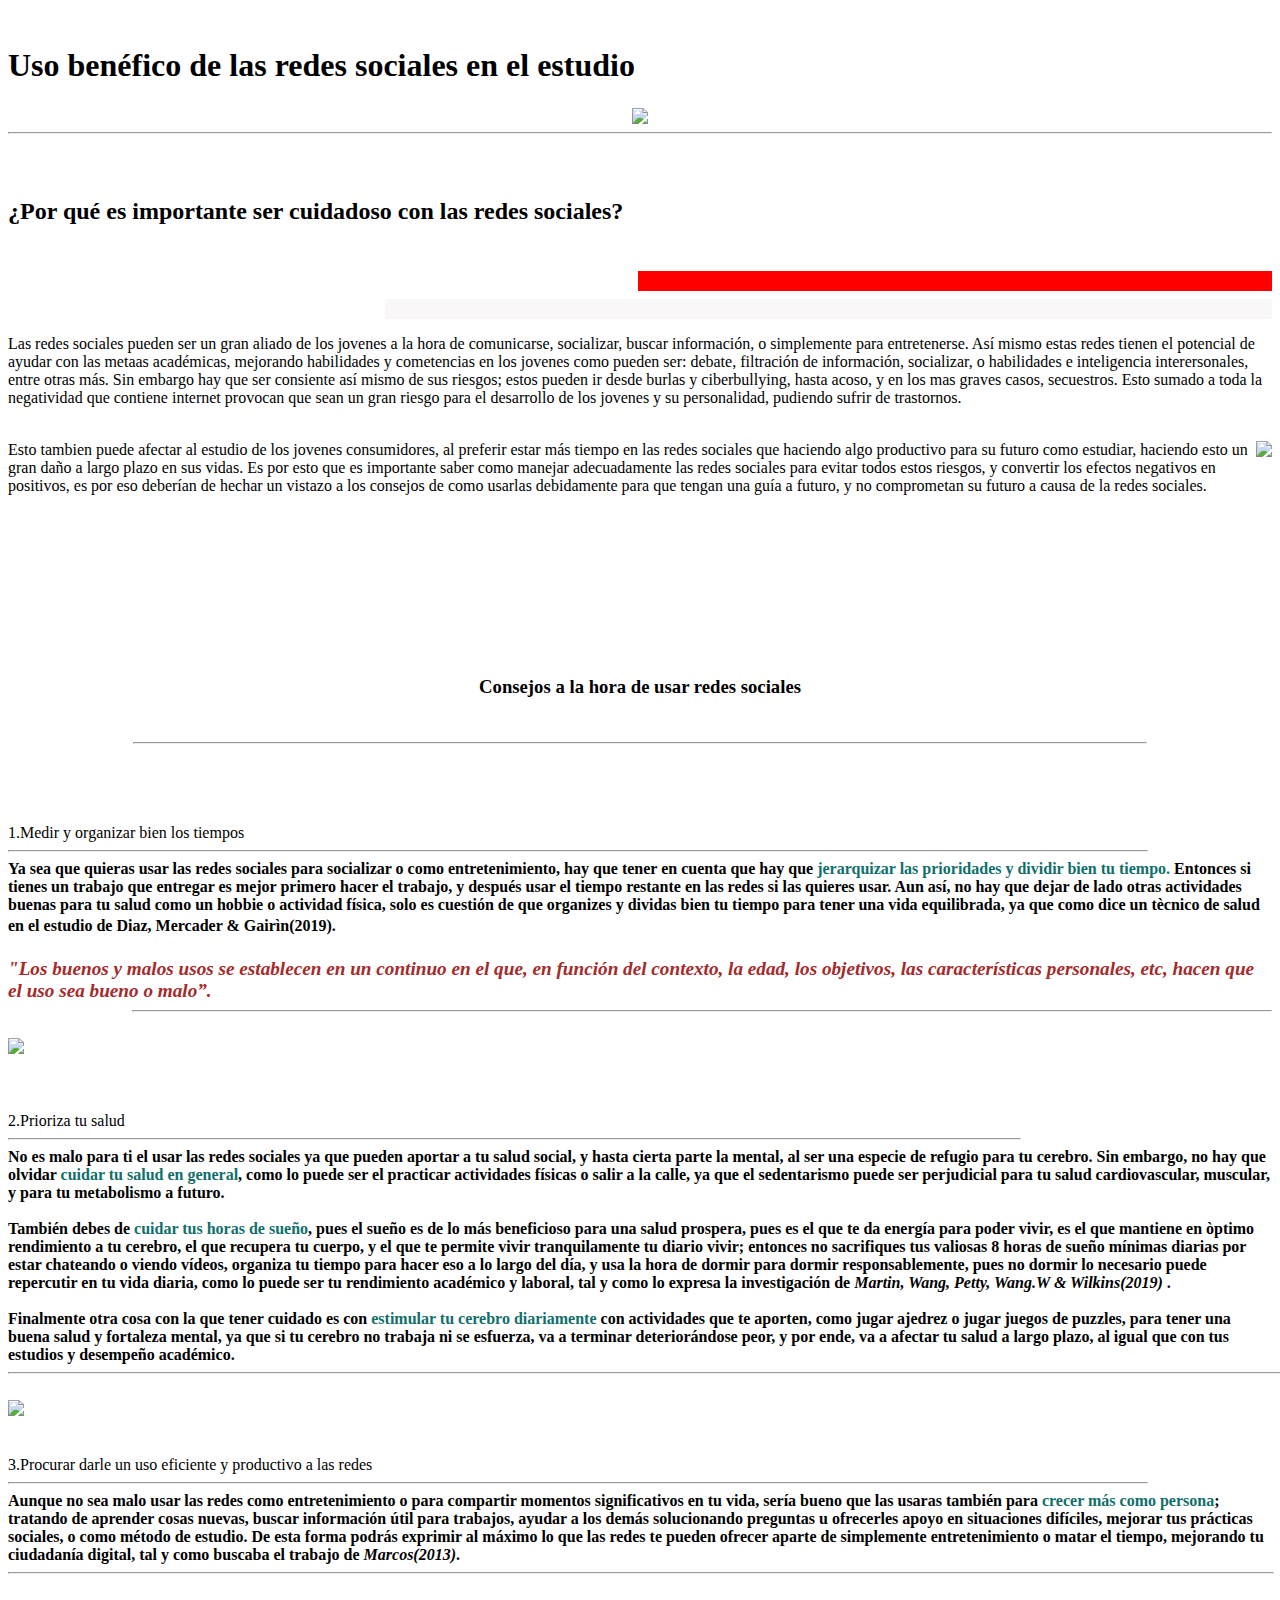
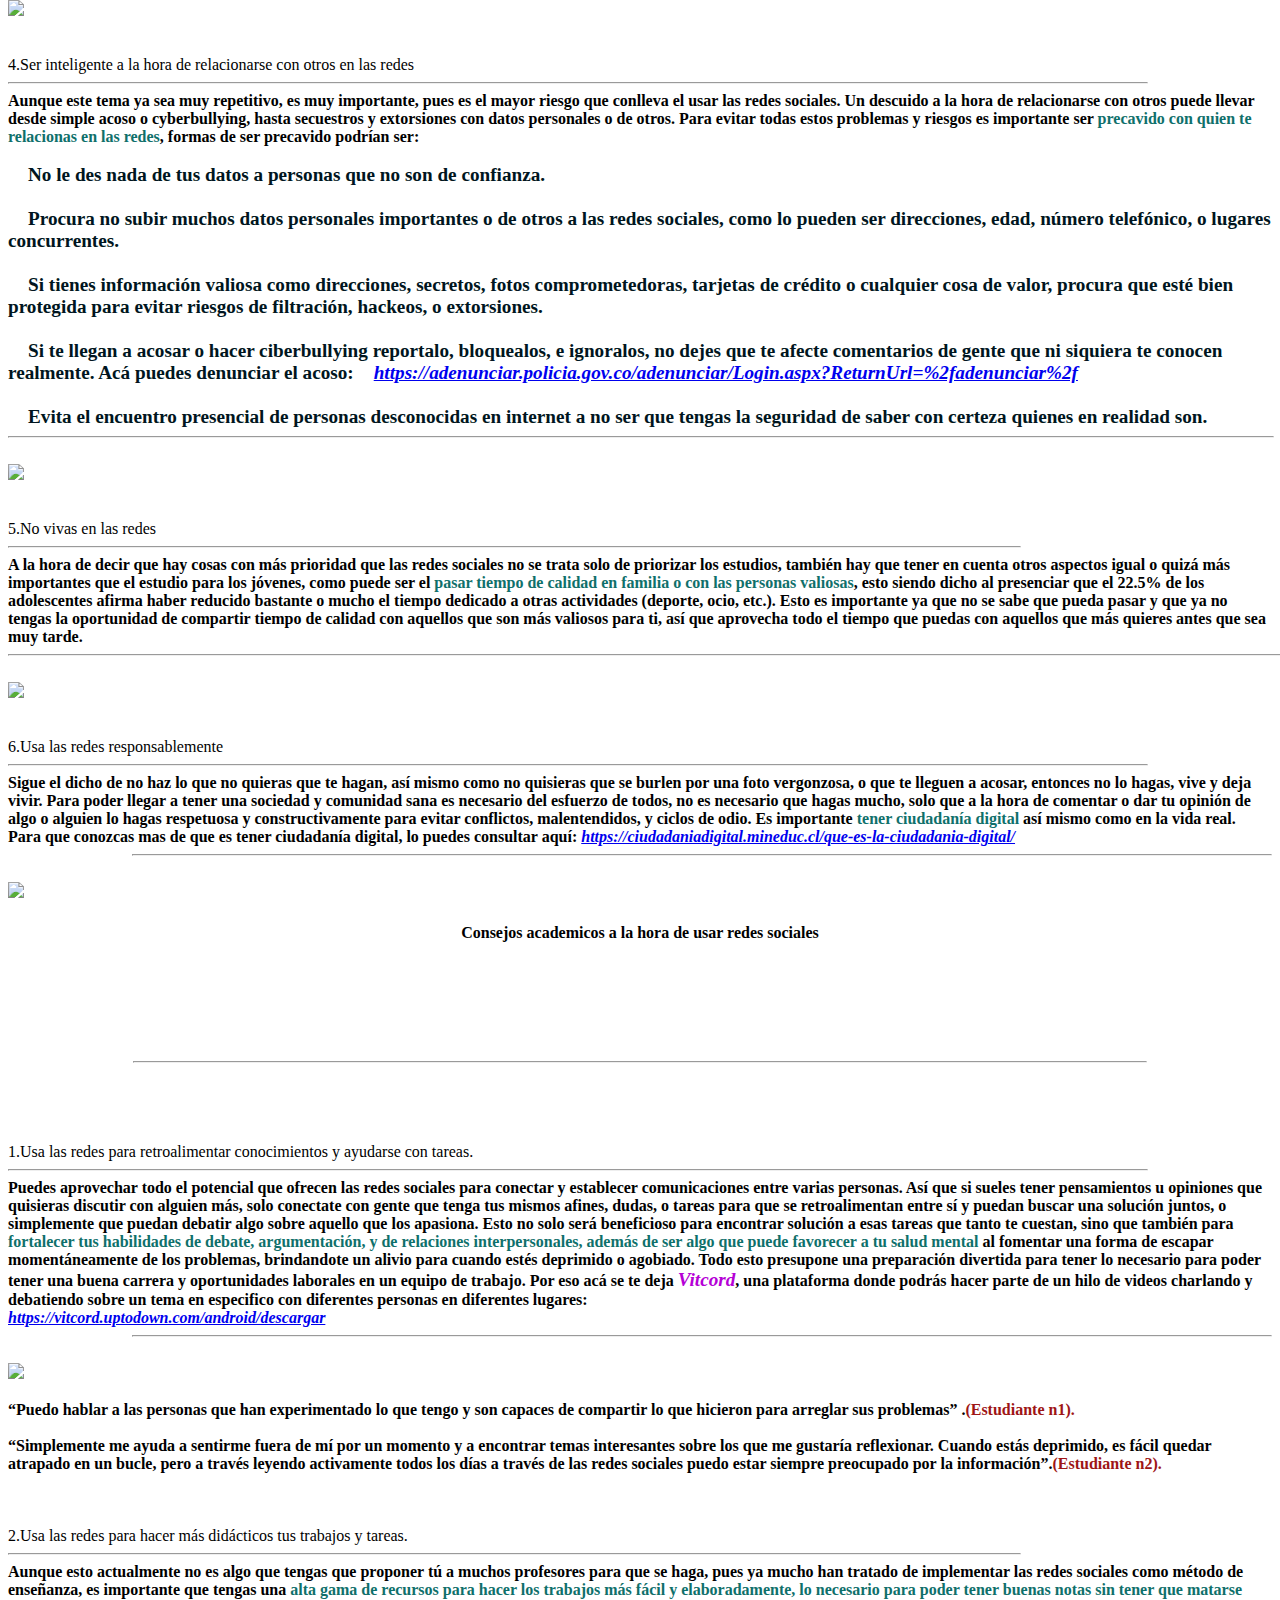
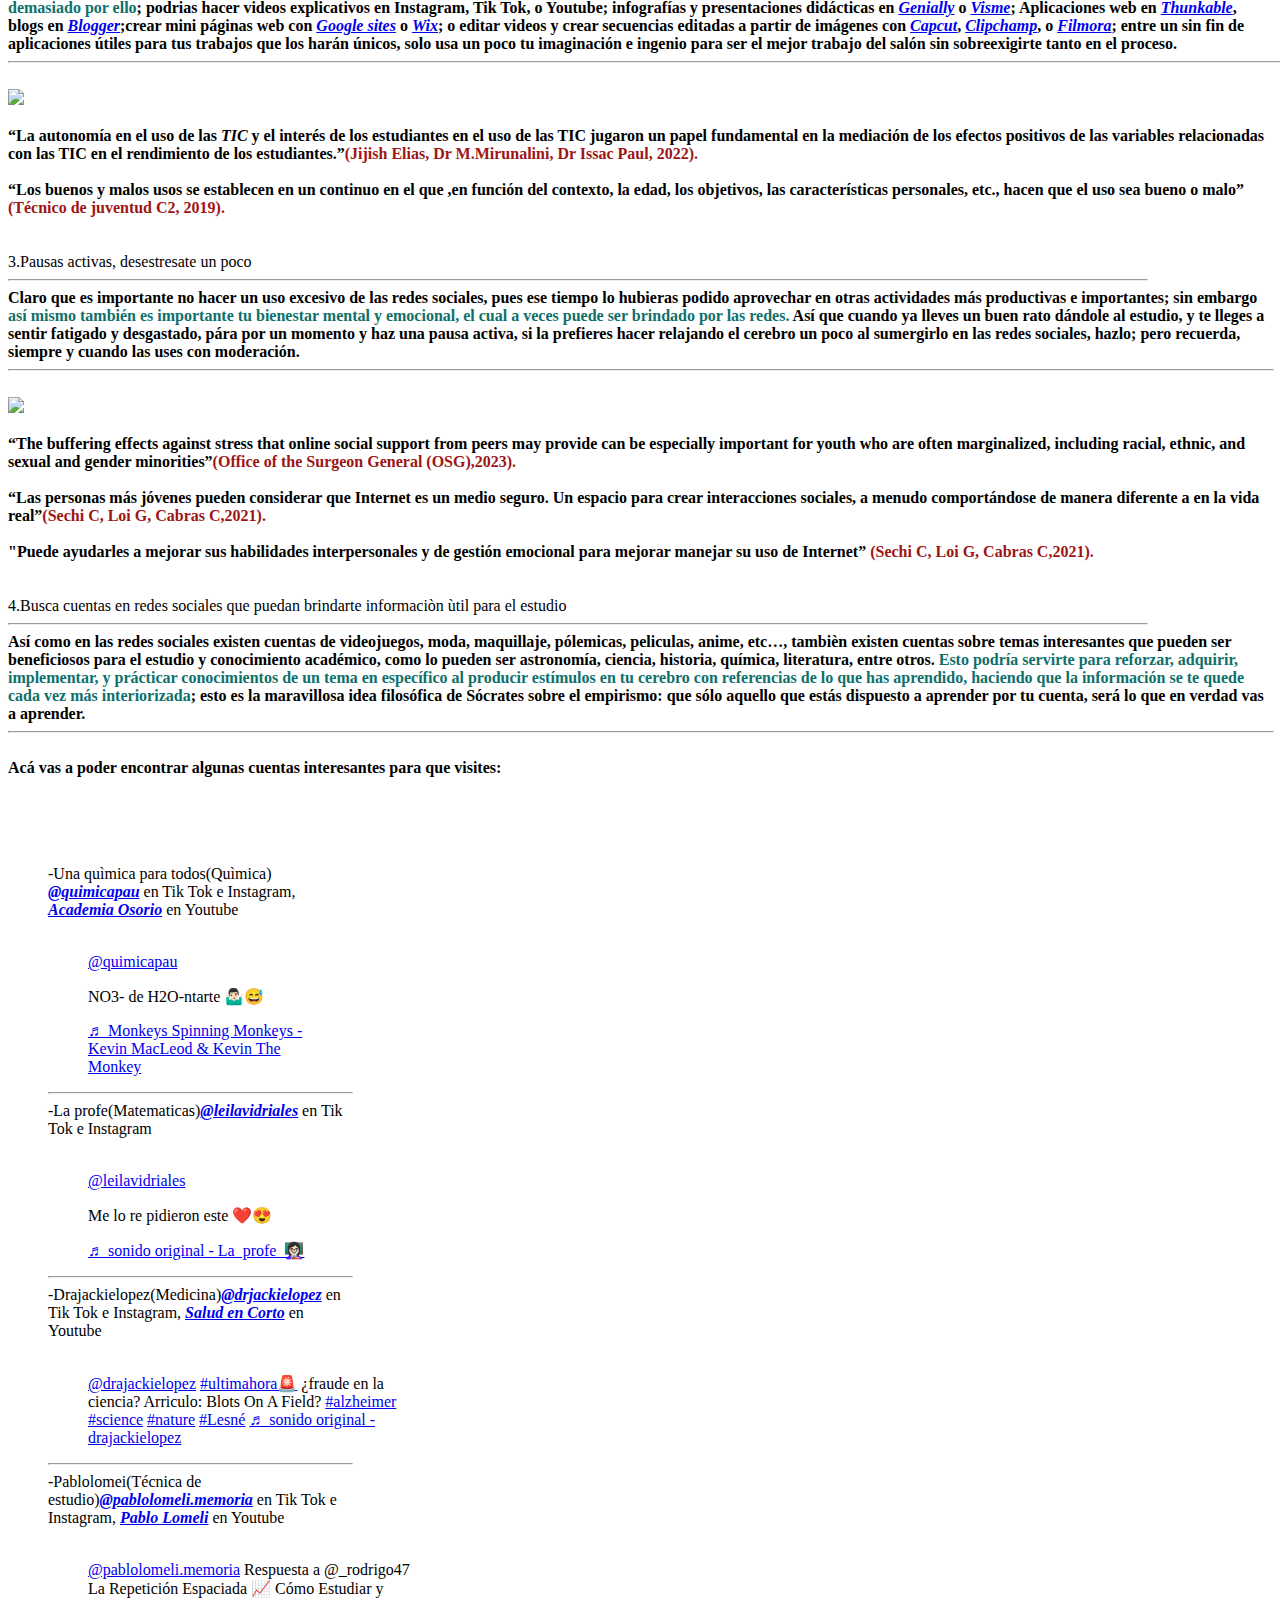
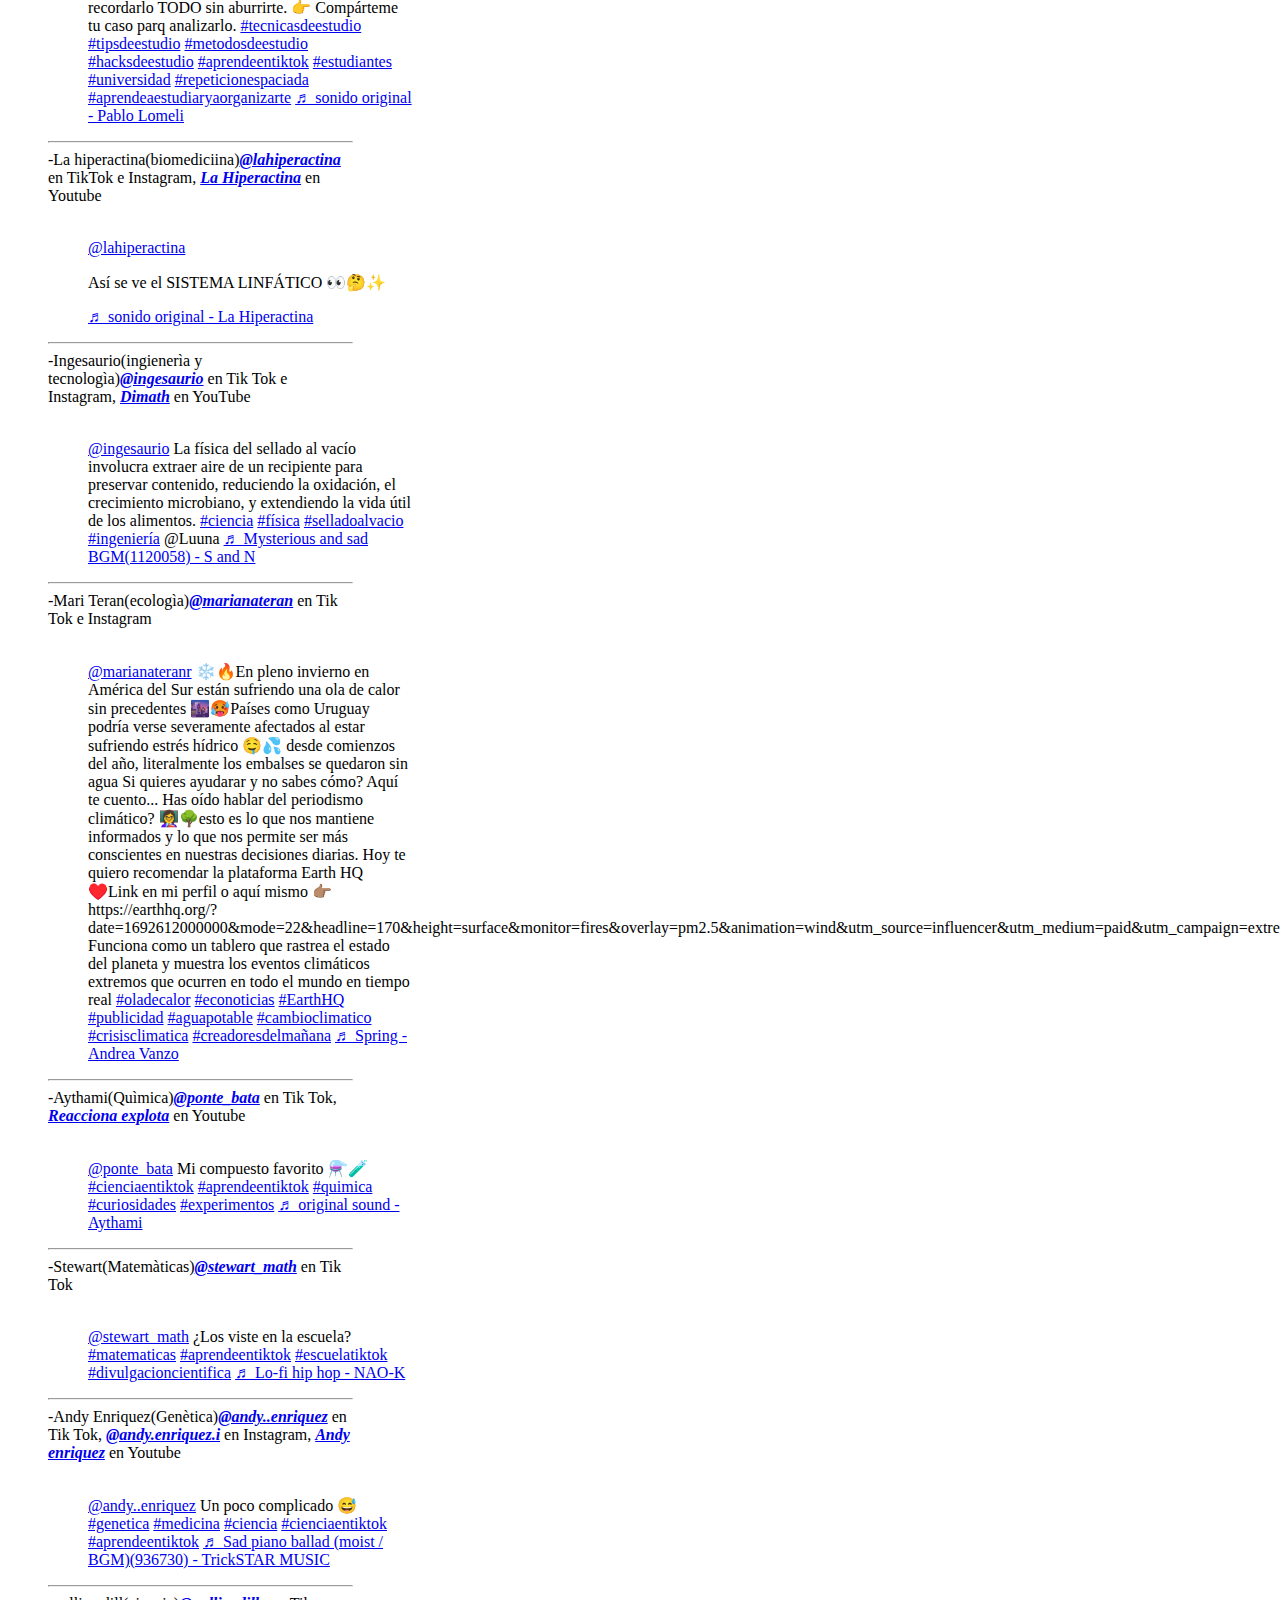
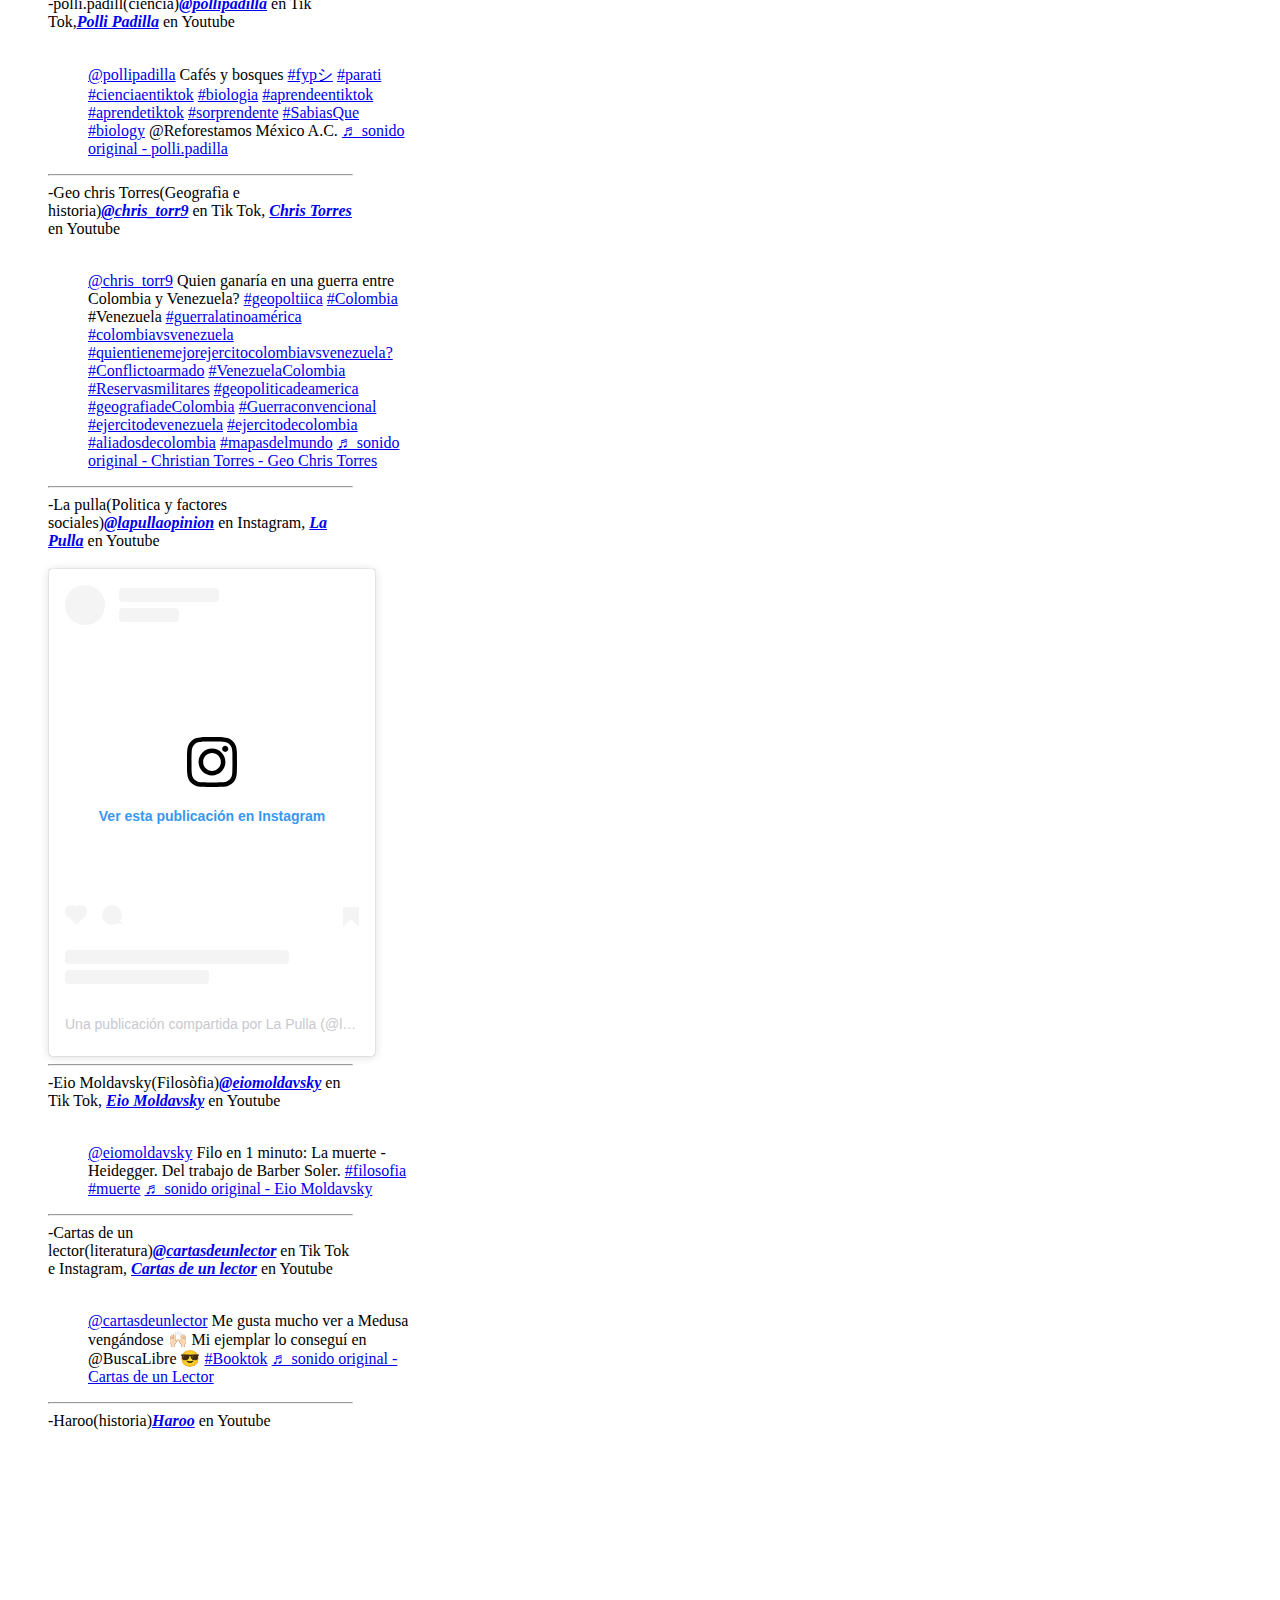
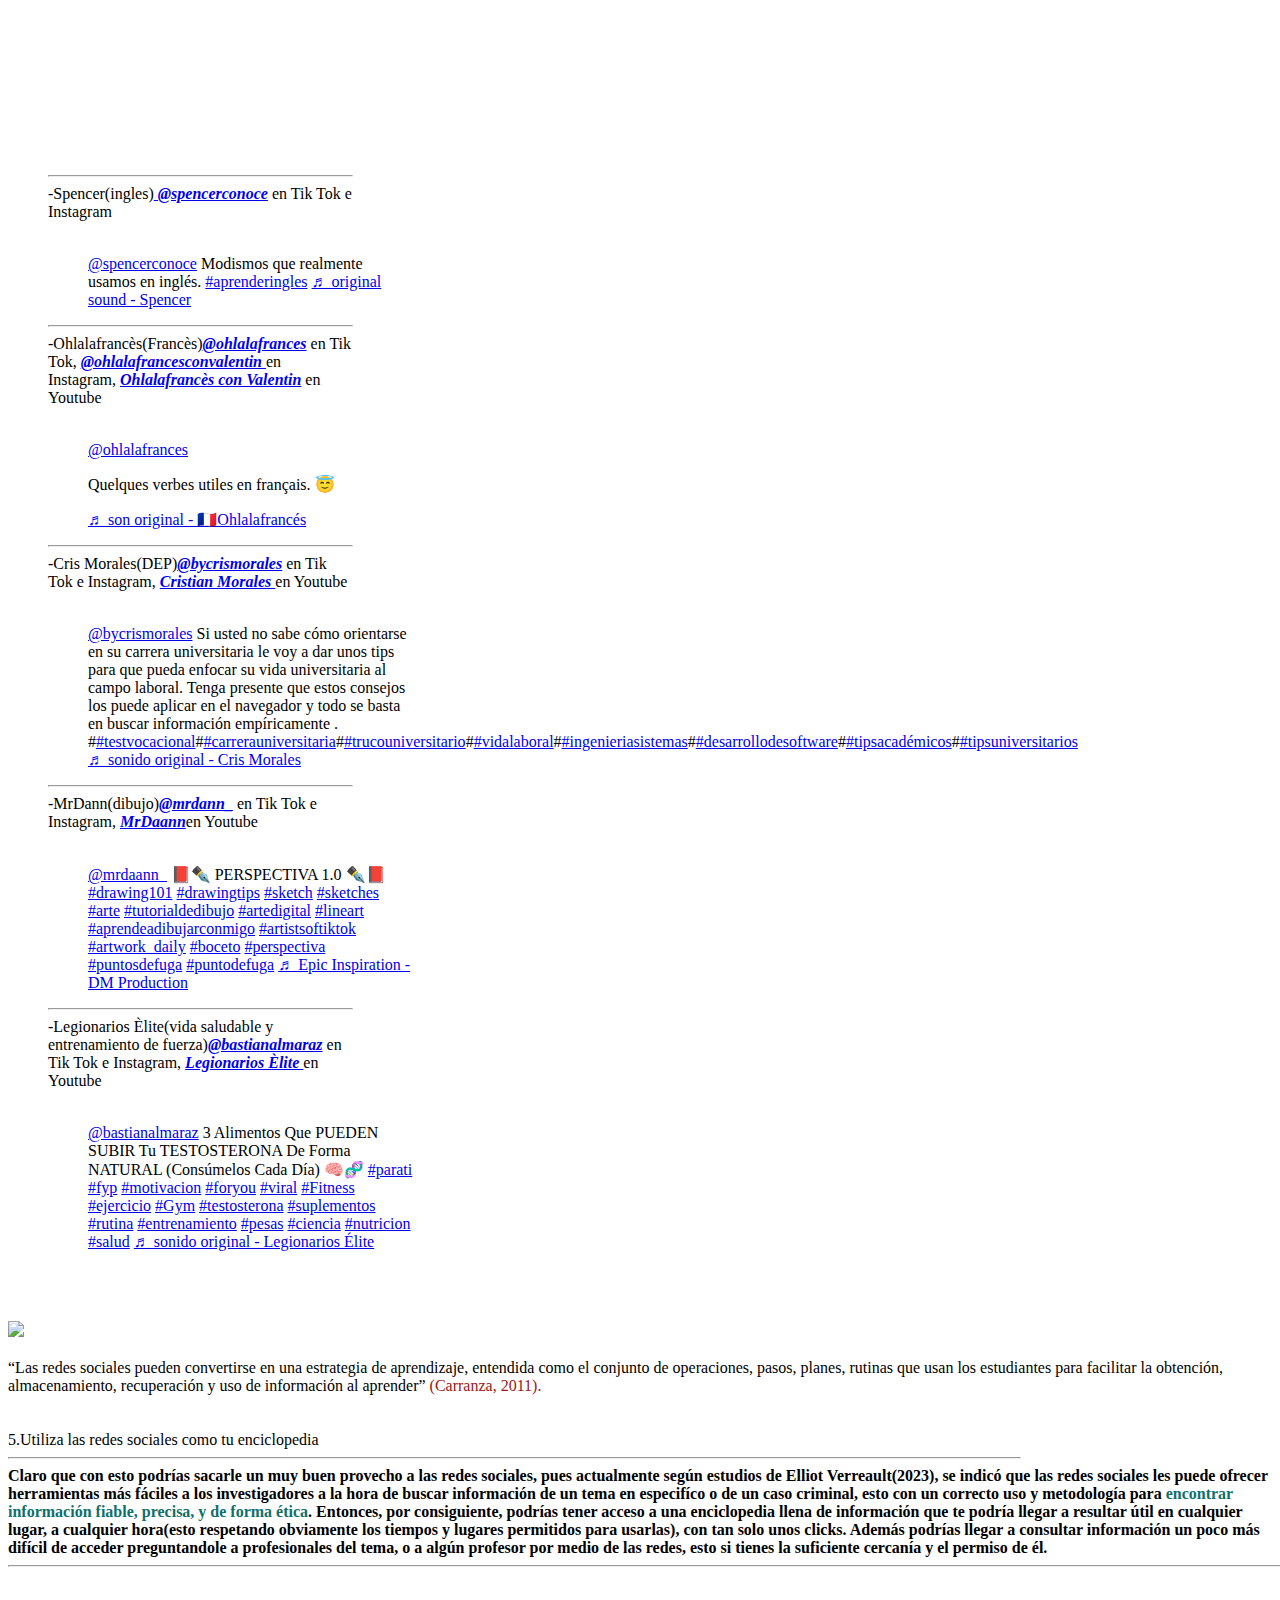
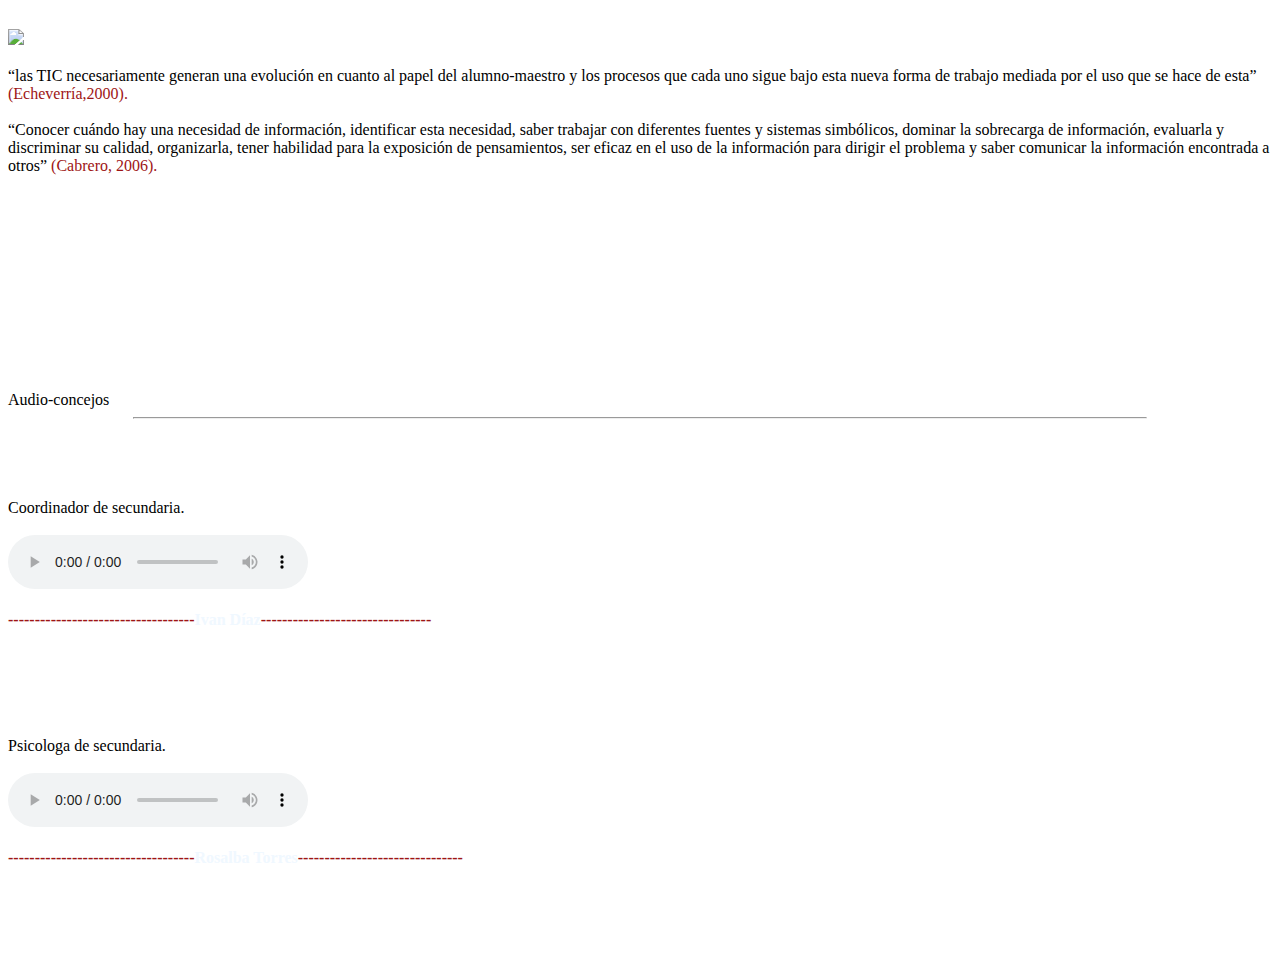
==== index.html @ 81dc1c91 "Add files via upload" ====
<!DOCTYPE html>

<html lang="en">
<head>
    <script type = "text/javascript">
        function Titulo(){
            var texto = document.getElementsByID('texto')
            var escudo = document.getElementsByID('escudo')
        }
    </script>
    <meta charset="UTF-8">
    <meta http-equiv="X -UA-Compatible" content="IE=edge">
    <meta name="viewport" content="width=device-width, user-scalable=yes, initial-scale=1.0, maximum-scale=1.0, minimum-scale=1.0">
    <title>Redes Chaca</title> 
    <link rel="stylesheet" href="style.css">

</head>
<body onLoad ='Titulo()'>
      <div class="contenedor">
      <div class="Encabezado">
        <br>
        <section class="main">
        <h1>Uso benéfico de las redes sociales en el estudio</h1>
      </section>
        <aside align="center">
        <img src="hispano.png" id="img1", align="center">
        </aside>
        <hr>


      </div>
      <br>
      <br>
      <div id="Quees">
        <h2>¿Por qué es importante ser cuidadoso con las redes sociales?</h2>
        <br>
        <hr width=50%  align="right"  size=20 color="#FF0000">
        <hr width=70%  align="right"  size=20 color="F9F7F7">
        <p>Las redes sociales pueden ser un gran aliado de los jovenes a la hora de comunicarse, socializar, buscar información, o simplemente para entretenerse. Así mismo estas redes tienen el potencial de ayudar con las metaas académicas, mejorando habilidades y cometencias en los jovenes como pueden ser: debate, filtración de información, socializar, o habilidades e inteligencia interersonales, entre otras más. Sin embargo hay que ser consiente así mismo de sus riesgos; estos pueden ir desde burlas y ciberbullying, hasta acoso, y en los mas graves casos, secuestros. Esto sumado a toda la negatividad que contiene internet provocan que sean un gran riesgo para el desarrollo de los jovenes y su personalidad, pudiendo sufrir de trastornos.</p>
        <br>
        <p1><img src="Captura.PNG" align="right" id="img2">Esto tambien puede afectar al estudio de los jovenes consumidores, al preferir estar más tiempo en las redes sociales que haciendo algo productivo para su futuro como estudiar, haciendo esto un gran daño a largo plazo en sus vidas.</p1>
        <p2>Es por esto que es importante saber como manejar adecuadamente las redes sociales para evitar todos estos riesgos, y convertir los efectos negativos en positivos, es por eso deberían de hechar un vistazo a los consejos de como usarlas debidamente para que tengan una guía a futuro, y no comprometan su futuro a causa de la redes sociales.</p2>
        <br>
        <br>
        <br>
        <br>  
        <br>
        <br>


      </div>
      <br>
      <br>  
      <br>
      <br>
      <h3 align="center">Consejos a la hora de usar redes sociales</h3>
        <br>
        <hr id="hr1" width=80%  >
      <div id="consejo">
        <br>  
        <br>
        <br>
        <br>
        <div id="fondo1">   
        <p3 align="left">1.<p4>Medir y organizar bien los tiempos</p4></p3>
        <hr id="hr2" align="left" width=90%   >
        <div id="consejo1">
        <p5>
          <b>Ya sea que quieras usar las redes sociales para socializar o como entretenimiento, hay que tener en cuenta que hay que <span style="color: #0F706B;">jerarquizar las prioridades y dividir bien tu tiempo.</span>  Entonces si tienes un trabajo que entregar es mejor primero hacer el trabajo, y después usar el tiempo restante en las redes si las quieres usar. Aun así, no hay que dejar de lado otras actividades buenas para tu salud como un hobbie o actividad física, solo es cuestión de que organizes y dividas bien tu tiempo para tener una vida equilibrada, ya que como dice un tècnico de salud en el estudio de Diaz, Mercader & Gairìn(2019). <i><big><br><br><span style="color:brown">"Los buenos y malos usos se establecen en un continuo en el que, en función del contexto, la edad, los objetivos, las características personales, etc, hacen que el uso sea bueno o malo”.</big></i></span> </b></p5>
        <hr id="hra" align="right" width=90% >
        </div>
        <br><img src="TIEMPO copy.png" id="img4">
        </div>  
        <br>  
        <br>
        <br>
        <div id="fondo2"> 
        <p6 align="center">2.<p7>Prioriza tu salud</p7></p6>
        <hr id="hr3" align="left" width=80%   >
        <div id="consejo2">
        <p8><b>No es malo para ti el usar las redes sociales ya que pueden aportar a tu salud social, y hasta cierta parte la mental, al ser una especie de refugio para tu cerebro. Sin embargo, no hay que olvidar <span style="color: #0F706B;">cuidar tu salud en general</span>, como lo puede ser el practicar actividades físicas o salir a la calle, ya que el sedentarismo puede ser perjudicial para tu salud cardiovascular, muscular, y para tu metabolismo a futuro. <br><br>También debes de <span style="color: #0F706B;">cuidar tus horas de sueño</span>, pues el sueño es de lo más beneficioso para una salud prospera, pues es el que te da energía para poder vivir, es el que mantiene en òptimo rendimiento a tu cerebro, el que recupera tu cuerpo, y el que te permite vivir tranquilamente tu diario vivir; entonces no sacrifiques tus valiosas 8 horas de sueño mínimas diarias por estar chateando o viendo vídeos, organiza tu tiempo para hacer eso a lo largo del día, y usa la hora de dormir para dormir responsablemente, pues no dormir lo necesario puede repercutir en tu vida diaria, como lo puede ser tu rendimiento académico y laboral, tal y como lo expresa la investigación de <i>Martin, Wang, Petty, Wang.W & Wilkins(2019)</i> .<br><br> Finalmente otra cosa con la que tener cuidado es con <span style="color: #0F706B;">estimular tu cerebro diariamente</span> con actividades que te aporten, como jugar ajedrez o jugar juegos de puzzles, para tener una buena salud y fortaleza mental, ya que si tu cerebro no trabaja ni se esfuerza, va a terminar deteriorándose peor, y por ende, va a afectar tu salud a largo plazo, al igual que con tus estudios y desempeño académico.        </b>
          </p8>
          <hr id="hrb" align="center" width=102%   >
       </div>
       <br> <img src="UFRO-semana-autocuidado copy.jpg" id="img5">
       </div>  
        <br>  
        <br>
        <div id="fondo3"> 
        <p9 align="right">3.<p10>Procurar darle un uso eficiente y productivo a las redes</p10></p9>
        <hr id="hr4" align="left" width=90%   >
        <div id="consejo3">
        <p11><b>Aunque no sea malo usar las redes como entretenimiento o para compartir momentos significativos en tu vida, sería bueno que las usaras también para <span style="color: #0F706B;">crecer más como persona</span>; tratando de aprender cosas nuevas, buscar información útil para trabajos, ayudar a los demás solucionando preguntas u ofrecerles apoyo en situaciones difíciles, mejorar tus prácticas sociales, o como método de estudio. De esta forma podrás exprimir al máximo lo que las redes te pueden ofrecer aparte de simplemente entretenimiento o matar el tiempo, mejorando tu ciudadanía digital, tal y como buscaba el trabajo de <i>Marcos(2013)</i>.

        </b></p11>
        <br>
        <hr id="hrc" align="left" width=100%   >
        </div>
        <br> <img src="ESmarketing-nas-redes-sociais copy.jpeg" id="imga">
        </div>
        <br>
        <br>
        <div id="fondo4">
        <p12 align="right">4.<p13>Ser inteligente a la hora de relacionarse con otros en las redes</p13></p12>
        <hr id="hr5" align="left" width=90%   >
        <div id="consejo4">
        <p14><b>Aunque este tema ya sea muy repetitivo, es muy importante, pues es el mayor riesgo que conlleva el usar las redes sociales. Un descuido a la hora de relacionarse con otros puede llevar desde simple acoso o cyberbullying, hasta secuestros y extorsiones con datos personales o de otros.
          Para evitar todas estos problemas y riesgos es importante ser <span style="color: #0F706B;">precavido con quien te relacionas en las redes</span>, formas de ser precavido podrían ser: 
          </b></p14>
        <br><br>
        <p15><b><big><span style="color: #001520; margin: 20px; font-family:Georgia, 'Times New Roman', Times, serif;">No le des nada de tus datos a personas que no son de confianza. </span>  <br><br>


          <span style="color: #001520; margin: 20px; font-family:Georgia, 'Times New Roman', Times, serif;">Procura no subir muchos datos personales importantes o de otros a las redes sociales, como lo pueden ser direcciones, edad, número telefónico, o lugares concurrentes.</span>  <br><br>
          
          
          <span style="color: #001520; margin: 20px; font-family:Georgia, 'Times New Roman', Times, serif;">Si tienes información valiosa como direcciones, secretos, fotos comprometedoras, tarjetas de crédito o cualquier cosa de valor, procura que esté bien protegida para evitar riesgos de filtración, hackeos, o extorsiones.</span>  <br><br>
          
          
          <span style="color: #001520; margin: 20px; font-family:Georgia, 'Times New Roman', Times, serif;">Si te llegan a acosar o hacer ciberbullying reportalo, bloquealos, e ignoralos, no dejes que te afecte comentarios de gente que ni siquiera te conocen realmente. Acá puedes denunciar el acoso:</span><span style="color: #54B2E6;"><a href="https://adenunciar.policia.gov.co/adenunciar/Login.aspx?ReturnUrl=%2fadenunciar%2f"><b><i>https://adenunciar.policia.gov.co/adenunciar/Login.aspx?ReturnUrl=%2fadenunciar%2f</i></b></span></a> <br><br>
          
          
          <span style="color: #001520; margin: 20px; font-family:Georgia, 'Times New Roman', Times, serif;">Evita el encuentro presencial de personas desconocidas en internet a no ser que tengas la seguridad de saber con certeza quienes en realidad son.<br></span> </big> 
          <hr id="hrd" align="left" width=100%   >
        </div>
        <br> <img src="746x419.jpg" id="img7">
        </div>
        <br>
        <br>
      </b></p15>
        <div id="fondo5"> 
        <p16 align="right">5.<p17>No vivas en las redes</p17></p16>
        <hr id="hr6" align="left" width=80%   >
        <div id="consejo5">
        <p18><b>A la hora de decir que hay cosas con más prioridad que las redes sociales no se trata solo de priorizar los estudios, también hay que tener en cuenta otros aspectos igual o quizá más importantes que el estudio para los jóvenes, como puede ser el <span style="color: #0F706B;">pasar tiempo de calidad en familia o con las personas valiosas</span>, esto siendo dicho al presenciar que el 22.5% de los adolescentes afirma haber reducido bastante o mucho el tiempo dedicado a otras actividades (deporte, ocio, etc.). Esto es importante ya que no se sabe que pueda pasar y que ya no tengas la oportunidad de compartir tiempo de calidad con aquellos que son más valiosos para ti, así que aprovecha todo el tiempo que puedas con aquellos que más quieres antes que sea muy tarde. 
        </b></p18>
        <hr id="hre" align="center" width=102%   >
        </div>
        <br><img src="familia-disfrutando-tiempo-juntos-casa_23-2148528260.avif" id="img6">  
        </div>
        <br>
        <br>
        <div id="fondo6"> 
        <p19 align="left">6.<p20>Usa las redes responsablemente</p20></p19>
        <hr id="hr7" align="left" width=90%   >
        <div id="consejo6">
        <p21><b>Sigue el dicho de no haz lo que no quieras que te hagan, así mismo como no quisieras que se burlen por una foto vergonzosa, o que te lleguen a acosar, entonces no lo hagas, vive y deja vivir. Para poder llegar a tener una sociedad y comunidad sana es necesario del esfuerzo de todos, no es necesario que hagas mucho, solo que a la hora de comentar o dar tu opinión de algo o alguien lo hagas respetuosa y constructivamente para evitar conflictos, malentendidos, y ciclos de odio. Es importante <span style= "color: #0F706B;">tener ciudadanía digital</span> así mismo como en la vida real. Para que conozcas mas de que es tener ciudadanía digital, lo puedes consultar aquí: <a href="https://ciudadaniadigital.mineduc.cl/que-es-la-ciudadania-digital/ "><b><i>https://ciudadaniadigital.mineduc.cl/que-es-la-ciudadania-digital/</i></b>
        </a></b></p21>
        <hr id="hrg" align="right" width=90%   >
        </div>
        <br> <img src="job.jpg" id="img8">
        </div>
      </div>

















      <h4 align="center">Consejos academicos a la hora de usar redes sociales</h4>
      <br><br><br><br><br>
      <hr id="hras" width=80%  >
    <div id="academia">
      <br>  
      <br>
      <br>
      <br>
      <div id="back1">   
        <p22>1.<p23 align="right">Usa las redes para retroalimentar conocimientos y ayudarse con tareas.</p23></p22>
        <hr id="hrio" align="left" width=90%   >
        <div id="academia1">
        <p24><b>Puedes aprovechar todo el potencial que ofrecen las redes sociales para conectar y establecer comunicaciones entre varias personas. Así que si sueles tener pensamientos u opiniones que quisieras discutir con alguien más, solo conectate con gente que tenga tus mismos afines, dudas, o tareas para que se retroalimentan entre sí y puedan buscar una solución juntos, o simplemente que puedan debatir algo sobre aquello que los apasiona. Esto no solo será beneficioso para encontrar solución a esas tareas que tanto te cuestan, sino que también para <span style="color: #0F706B;">fortalecer tus habilidades de debate, argumentación, y de relaciones interpersonales, además de ser algo que puede favorecer a tu salud mental</span> al fomentar una forma de escapar momentáneamente de los problemas, brindandote un alivio para cuando estés deprimido o agobiado. Todo esto presupone una preparación divertida para tener lo necesario para poder tener una buena carrera y oportunidades laborales en un equipo de trabajo. Por eso acá se te deja <i><big><span style="color:#B500D6";>Vitcord</span></big></i>, una plataforma donde podrás hacer parte de un hilo de videos charlando y debatiendo sobre un tema en especifico con diferentes personas en diferentes lugares:<br><a href="https://vitcord.uptodown.com/android/descargar"><b><i>https://vitcord.uptodown.com/android/descargar</i></b>
        </a></p24>
        <hr id="hrn" align="right" width=90% >
        </div>
        <br><img src="nativos-digitales.jpg" id="imga">
        <br>  
        <br>
        <p25><b>“Puedo hablar a las personas que han experimentado lo que tengo y son capaces de compartir lo que hicieron para arreglar sus problemas”</b> .<span style= "color: #9e1515;">(Estudiante n1).</span> </p25>
        <br>  
        <br>
        <p26><b>“Simplemente me ayuda a sentirme fuera de mí por un momento y a encontrar temas interesantes sobre los que me gustaría reflexionar. Cuando estás deprimido, es fácil quedar atrapado en un bucle, pero a través leyendo activamente todos los días a través de las redes sociales puedo estar siempre preocupado por la información”.<span style= "color: #9e1515;">(Estudiante n2).</span></b></p26>
      </b> </div>  
        <br>  
        <br>
        <br>
        <div id="back2"> 
        <p27>2.<p28 align="right">Usa las redes para hacer más didácticos tus trabajos y tareas.</p28></p27>
        <hr id="hrma" align="left" width=80%   >
        <div id="academia2">
        <p29><B>Aunque esto actualmente no es algo que tengas que proponer tú a muchos profesores para que se haga, pues ya mucho han tratado de implementar las redes sociales como método de enseñanza, es importante que tengas una <span style="color: #0F706B;">alta gama de recursos para hacer los trabajos más fácil y elaboradamente, lo necesario para poder tener buenas notas sin tener que matarse demasiado por ello</span>; podrias hacer videos explicativos en Instagram, Tik Tok, o Youtube;  infografías y presentaciones didácticas en <a href="https://genial.ly/es/"><b><i>Genially</i></b></a> o <a href="https://www.visme.co/es/"><b><i>Visme</i></b></a>; Aplicaciones web en <a href="https://thunkable.com"><b><i>Thunkable</i></b></a>, blogs en <a href="https://www.blogger.com/about/?hl=es"><b><i>Blogger</i></b></a>;crear mini páginas web con <a href="https://support.google.com/a/users/answer/9310491?hl=en"><b><i>Google sites</i></b></a> o <a href="https://es.wix.com"><b><i>Wix</i></b></a>; o editar videos y crear secuencias editadas a partir de imágenes con <a href="https://www.capcut.com/es-es/"><b><i>Capcut</i></b></a>, <a href="https://clipchamp.com/es/"><b><i>Clipchamp</i></b></a>, o <a href="https://filmora.wondershare.es"><b><i>Filmora</i></b></a>; entre un sin fin de aplicaciones útiles para tus trabajos que los harán únicos, solo usa un poco tu imaginación e ingenio para ser el mejor trabajo del salón sin sobreexigirte tanto en el proceso.</B>
          </p29>
          <hr id="hrmo" align="center" width=102%   >
       </div>
       <br> <img src="redesu.PNG" id="imgb">

        <br>  
        <br>
        <p30><b>“La autonomía en el uso de las <i>TIC</i> y el interés de los estudiantes en el uso de las TIC jugaron un papel fundamental en la mediación de los efectos positivos de las variables relacionadas con las TIC en el rendimiento de los estudiantes.”<span style= "color: #9e1515;">(Jijish Elias, Dr M.Mirunalini, Dr Issac Paul, 2022).  </span>        </p30>
        <br>  
        <br>
        <p31>“Los buenos y malos usos se establecen en un continuo en el que ,en función del contexto, la edad, los objetivos, las características personales, etc., hacen que el uso sea bueno o malo” <span style= "color: #9e1515;">(Técnico de juventud C2, 2019).</span>        </p31>
      </b></div>  
        <br>  
        <br>
        <div id="back3"> 
        <p32>3.<p33 align="right">Pausas activas, desestresate un poco</p33></p32>
        <hr id="hrno" align="left" width=90%   >
        <div id="academia3">
        <p34><b>Claro que es importante no hacer un uso excesivo de las redes sociales, pues ese tiempo lo hubieras podido aprovechar en otras actividades más productivas e importantes; sin embargo <span style="color: #0F706B;">así mismo también es importante tu bienestar mental y emocional, el cual a veces puede ser brindado por las redes.</span> Así que cuando ya lleves un buen rato dándole al estudio, y te lleges a sentir fatigado y desgastado, pára por un momento y haz una pausa activa, si la prefieres hacer relajando el cerebro un poco al sumergirlo en las redes sociales, hazlo; pero recuerda, siempre y cuando las uses con moderación.
        </b></p34>
        <br>
        <hr id="hrmi" align="left" width=100%   >
        </div>
        <br> <img src="hombre-pausa-activa.jpg" id="imgc">
        <br>  
        <br>
        <p35><b>“The buffering effects against stress that online social support from peers may provide can be especially important for youth who are often marginalized, including racial, ethnic, and sexual and gender minorities”<span style= "color: #9e1515;">(Office of the Surgeon General (OSG),2023).</span>        </p35>
        <br>  
        <br>
        <p36>“Las personas más jóvenes pueden considerar que Internet es un medio seguro. Un espacio para crear interacciones sociales, a menudo comportándose de manera diferente a en la vida real”<span style= "color: #9e1515;">(Sechi C, Loi G, Cabras C,2021).</span> </p36>
        <br>  
        <br>
        <p37>"Puede ayudarles a mejorar sus habilidades interpersonales y de gestión emocional para mejorar manejar su uso de Internet” <span style= "color: #9e1515;">(Sechi C, Loi G, Cabras C,2021).</span>  </p37>
      </b></div>
        <br>
        <br>
        <div id="back4">
        <p38>4.<p39 align="right">Busca cuentas en redes sociales que puedan brindarte informaciòn ùtil para el estudio        </p39></p38>
        <hr id="hrni" align="left" width=90%   >
        <div id="academia4">
        <p40><b>Así como en las redes sociales existen cuentas de videojuegos, moda, maquillaje, pólemicas, peliculas, anime, etc…, tambièn existen cuentas sobre temas interesantes que pueden ser beneficiosos para el estudio y conocimiento académico, como lo pueden ser astronomía, ciencia, historia, química, literatura, entre otros. <span style="color: #0F706B;">Esto podría servirte para reforzar, adquirir, implementar, y prácticar conocimientos de un tema en específico al producir estímulos en tu cerebro con referencias de lo que has aprendido, haciendo que la información se te quede cada vez más interiorizada</span>; esto es la maravillosa idea filosófica de Sócrates sobre el empirismo: que sólo aquello que estás dispuesto a aprender por tu cuenta, será lo que en verdad vas a aprender.<hr id="hrp" align="left" width=100%   ><br> Acá vas a poder encontrar algunas cuentas interesantes para que visites: 
         </b> </p40>
        <br><br><br><br>
        <p41 >
          <blockquote class="tiktok-embed" cite="https://www.tiktok.com/@jasantaolalla/video/7190448029751708933" data-video-id="7190448029751708933" &autoplay=0 style="max-width: 305px;min-width: 125px;" >  <script async src="https://www.tiktok.com/embed.js"></script><br>


          -Una quìmica para todos(Quìmica) <a href="https://www.tiktok.com/@quimicapau?lang=es"><b><i>@quimicapau</i></b></a> en Tik Tok e Instagram, <a href="https://www.youtube.com/@AcademiaOsorio"><b><i>Academia Osorio</i></b></a> en Youtube<br><br>
          <blockquote class="tiktok-embed" cite="https://www.tiktok.com/@quimicapau/video/7348452938936782113" data-video-id="7348452938936782113" style="max-width: 305px;min-width: 125px;" > <section> <a target="_blank" title="@quimicapau" href="https://www.tiktok.com/@quimicapau?refer=embed">@quimicapau</a> <p>NO3- de H2O-ntarte 🤷🏻‍♂️😅</p> <a target="_blank" title="♬ Monkeys Spinning Monkeys - Kevin MacLeod &#38; Kevin The Monkey" href="https://www.tiktok.com/music/Monkeys-Spinning-Monkeys-6746993352891189249?refer=embed">♬ Monkeys Spinning Monkeys - Kevin MacLeod &#38; Kevin The Monkey</a> </section> </blockquote> <script async src="https://www.tiktok.com/embed.js"></script>
          <hr id="hrla" align="center">
          -La profe(Matematicas)<a href="https://www.tiktok.com/@leilavidriales?lang=es"><b><i>@leilavidriales</i></b></a> en Tik Tok e Instagram<br><br>
          <blockquote class="tiktok-embed" cite="https://www.tiktok.com/@leilavidriales/video/7351582732759174405" data-video-id="7351582732759174405" style="max-width: 605px;min-width: 325px;" > <section> <a target="_blank" title="@leilavidriales" href="https://www.tiktok.com/@leilavidriales?refer=embed">@leilavidriales</a> <p>Me lo re pidieron este ❤️😍 </p> <a target="_blank" title="♬ sonido original - La profe 👩🏻‍🏫" href="https://www.tiktok.com/music/sonido-original-7351582802368072453?refer=embed">♬ sonido original - La profe 👩🏻‍🏫</a> </section> </blockquote> <script async src="https://www.tiktok.com/embed.js"></script>
          <hr id="hrlb" align="center">
          -Drajackielopez(Medicina)<a href="https://www.tiktok.com/@drajackielopez?lang=es"><b><i>@drjackielopez</i></b></a> en Tik Tok e Instagram, <a href="https://www.youtube.com/@saludencorto"><b><i>Salud en Corto</i></b></a> en Youtube<br><br>
          <blockquote class="tiktok-embed" cite="https://www.tiktok.com/@drajackielopez/video/7127725727620861189" data-video-id="7127725727620861189" style="max-width: 605px;min-width: 325px;" > <section> <a target="_blank" title="@drajackielopez" href="https://www.tiktok.com/@drajackielopez?refer=embed">@drajackielopez</a> <a title="ultimahora🚨" target="_blank" href="https://www.tiktok.com/tag/ultimahora%F0%9F%9A%A8?refer=embed">#ultimahora🚨</a> ¿fraude en la ciencia? Arriculo: Blots On A Field? <a title="alzheimer" target="_blank" href="https://www.tiktok.com/tag/alzheimer?refer=embed">#alzheimer</a> <a title="science" target="_blank" href="https://www.tiktok.com/tag/science?refer=embed">#science</a> <a title="nature" target="_blank" href="https://www.tiktok.com/tag/nature?refer=embed">#nature</a> <a title="lesné" target="_blank" href="https://www.tiktok.com/tag/lesn%C3%A9?refer=embed">#Lesné</a> <a target="_blank" title="♬ sonido original - drajackielopez" href="https://www.tiktok.com/music/sonido-original-7127725776505785094?refer=embed">♬ sonido original - drajackielopez</a> </section> </blockquote> <script async src="https://www.tiktok.com/embed.js"></script>
          <hr id="hrlc" align="center">
          -Pablolomei(Técnica de estudio)<a href="https://www.tiktok.com/@pablolomeli.memoria"><b><i>@pablolomeli.memoria</i></b></a> en Tik Tok e Instagram, <a href="https://www.youtube.com/pablolomeli"><b><i>Pablo Lomeli</i></b></a> en Youtube<br><br>
          <blockquote class="tiktok-embed" cite="https://www.tiktok.com/@pablolomeli.memoria/video/7386410173872590085" data-video-id="7386410173872590085" style="max-width: 605px;min-width: 325px;" > <section> <a target="_blank" title="@pablolomeli.memoria" href="https://www.tiktok.com/@pablolomeli.memoria?refer=embed">@pablolomeli.memoria</a> Respuesta a @_rodrigo47 La Repetición Espaciada 📈 Cómo Estudiar y recordarlo TODO sin aburrirte. 👉 Compárteme tu caso parq analizarlo. <a title="tecnicasdeestudio" target="_blank" href="https://www.tiktok.com/tag/tecnicasdeestudio?refer=embed">#tecnicasdeestudio</a> <a title="tipsdeestudio" target="_blank" href="https://www.tiktok.com/tag/tipsdeestudio?refer=embed">#tipsdeestudio</a> <a title="metodosdeestudio" target="_blank" href="https://www.tiktok.com/tag/metodosdeestudio?refer=embed">#metodosdeestudio</a> <a title="hacksdeestudio" target="_blank" href="https://www.tiktok.com/tag/hacksdeestudio?refer=embed">#hacksdeestudio</a> <a title="aprendeentiktok" target="_blank" href="https://www.tiktok.com/tag/aprendeentiktok?refer=embed">#aprendeentiktok</a> <a title="estudiantes" target="_blank" href="https://www.tiktok.com/tag/estudiantes?refer=embed">#estudiantes</a> <a title="universidad" target="_blank" href="https://www.tiktok.com/tag/universidad?refer=embed">#universidad</a> <a title="repeticionespaciada" target="_blank" href="https://www.tiktok.com/tag/repeticionespaciada?refer=embed">#repeticionespaciada</a> <a title="aprendeaestudiaryaorganizarte" target="_blank" href="https://www.tiktok.com/tag/aprendeaestudiaryaorganizarte?refer=embed">#aprendeaestudiaryaorganizarte</a> <a target="_blank" title="♬ sonido original - Pablo Lomeli" href="https://www.tiktok.com/music/sonido-original-7386410232079780613?refer=embed">♬ sonido original - Pablo Lomeli</a> </section> </blockquote> <script async src="https://www.tiktok.com/embed.js"></script>
          <hr id="hrpin" align="center">
          -La hiperactina(biomediciina)<a href="https://www.tiktok.com/@lahiperactina?lang=es"><b><i>@lahiperactina</i></b></a> en TikTok  e Instagram, <a href="https://www.youtube.com/@Lahiperactina"><b><i>La Hiperactina</i></b></a> en Youtube<br><br>
          <blockquote class="tiktok-embed" cite="https://www.tiktok.com/@lahiperactina/video/7340328674723417377" data-video-id="7340328674723417377" style="max-width: 605px;min-width: 325px;" > <section> <a target="_blank" title="@lahiperactina" href="https://www.tiktok.com/@lahiperactina?refer=embed">@lahiperactina</a> <p>Así se ve el SISTEMA LINFÁTICO 👀🤔✨</p> <a target="_blank" title="♬ sonido original - La Hiperactina" href="https://www.tiktok.com/music/sonido-original-7340328693750123297?refer=embed">♬ sonido original - La Hiperactina</a> </section> </blockquote> <script async src="https://www.tiktok.com/embed.js"></script>
          <hr id="hrld" align="center">
          -Ingesaurio(ingienerìa y tecnologìa)<a href="https://www.tiktok.com/@ingesaurio?lang=es"><b><i>@ingesaurio</i></b></a> en  Tik Tok e Instagram, <a href="https://www.youtube.com/@DimathLab"><b><i>Dimath</i></b></a> en YouTube<br><br>
          <blockquote class="tiktok-embed" cite="https://www.tiktok.com/@ingesaurio/video/7346407339827760389" data-video-id="7346407339827760389" style="max-width: 605px;min-width: 325px;" > <section> <a target="_blank" title="@ingesaurio" href="https://www.tiktok.com/@ingesaurio?refer=embed">@ingesaurio</a> La física del sellado al vacío involucra extraer aire de un recipiente para preservar contenido, reduciendo la oxidación, el crecimiento microbiano, y extendiendo la vida útil de los alimentos. <a title="ciencia" target="_blank" href="https://www.tiktok.com/tag/ciencia?refer=embed">#ciencia</a> <a title="física" target="_blank" href="https://www.tiktok.com/tag/f%C3%ADsica?refer=embed">#física</a> <a title="selladoalvacio" target="_blank" href="https://www.tiktok.com/tag/selladoalvacio?refer=embed">#selladoalvacio</a> <a title="ingeniería" target="_blank" href="https://www.tiktok.com/tag/ingenier%C3%ADa?refer=embed">#ingeniería</a> @Luuna <a target="_blank" title="♬ Mysterious and sad BGM(1120058) - S and N" href="https://www.tiktok.com/music/Mysterious-and-sad-BGM-1120058-7021220308539410434?refer=embed">♬ Mysterious and sad BGM(1120058) - S and N</a> </section> </blockquote> <script async src="https://www.tiktok.com/embed.js"></script>
          <hr id="hrle" align="center">
          -Mari Teran(ecologìa)<a href="https://www.tiktok.com/@marianateranr?lang=es"><b><i>@marianateran</i></b></a> en Tik Tok e Instagram<br><br>
          <blockquote class="tiktok-embed" cite="https://www.tiktok.com/@marianateranr/video/7277711778698562822" data-video-id="7277711778698562822" style="max-width: 605px;min-width: 325px;" > <section> <a target="_blank" title="@marianateranr" href="https://www.tiktok.com/@marianateranr?refer=embed">@marianateranr</a> ❄️🔥En pleno invierno en América del Sur están sufriendo una ola de calor sin precedentes 🌆🥵Países como Uruguay podría verse severamente afectados al estar sufriendo estrés hídrico 🤤💦 desde comienzos del año, literalmente los embalses se quedaron sin agua Si quieres ayudarar y no sabes cómo? Aquí te cuento... Has oído hablar del periodismo climático? 👩‍🏫🌳esto es lo que nos mantiene informados y lo que nos permite ser más conscientes en nuestras decisiones diarias.  Hoy te quiero recomendar la plataforma Earth HQ ♥️Link en mi perfil o aquí mismo 👉🏽 https:&#47;&#47;earthhq.org&#47;?date=1692612000000&#38;mode=22&#38;headline=170&#38;height=surface&#38;monitor=fires&#38;overlay=pm2.5&#38;animation=wind&#38;utm_source=influencer&#38;utm_medium=paid&#38;utm_campaign=extreme_event4&#38;utm_content=MT Funciona como un tablero que rastrea el estado del planeta y muestra los eventos climáticos extremos que ocurren en todo el mundo en tiempo real <a title="oladecalor" target="_blank" href="https://www.tiktok.com/tag/oladecalor?refer=embed">#oladecalor</a> <a title="econoticias" target="_blank" href="https://www.tiktok.com/tag/econoticias?refer=embed">#econoticias</a> <a title="earthhq" target="_blank" href="https://www.tiktok.com/tag/earthhq?refer=embed">#EarthHQ</a> <a title="publicidad" target="_blank" href="https://www.tiktok.com/tag/publicidad?refer=embed">#publicidad</a> <a title="aguapotable" target="_blank" href="https://www.tiktok.com/tag/aguapotable?refer=embed">#aguapotable</a> <a title="cambioclimatico" target="_blank" href="https://www.tiktok.com/tag/cambioclimatico?refer=embed">#cambioclimatico</a> <a title="crisisclimatica" target="_blank" href="https://www.tiktok.com/tag/crisisclimatica?refer=embed">#crisisclimatica</a> <a title="creadoresdelmañana" target="_blank" href="https://www.tiktok.com/tag/creadoresdelma%C3%B1ana?refer=embed">#creadoresdelmañana</a> <a target="_blank" title="♬ Spring - Andrea Vanzo" href="https://www.tiktok.com/music/Spring-7149287999962875906?refer=embed">♬ Spring - Andrea Vanzo</a> </section> </blockquote> <script async src="https://www.tiktok.com/embed.js"></script>
          <hr id="hrlf" align="center">
          -Aythami(Quìmica)<a href="https://www.tiktok.com/@ponte_bata?lang=es"><b><i>@ponte_bata</i></b></a> en Tik Tok, <a href="https://www.youtube.com/@reaccionaexplota"><b><i>Reacciona explota</i></b></a> en Youtube<br><br>
          <blockquote class="tiktok-embed" cite="https://www.tiktok.com/@ponte_bata/video/7325556181928316193" data-video-id="7325556181928316193" style="max-width: 605px;min-width: 325px;" > <section> <a target="_blank" title="@ponte_bata" href="https://www.tiktok.com/@ponte_bata?refer=embed">@ponte_bata</a> Mi compuesto favorito ⚗️🧪 <a title="cienciaentiktok" target="_blank" href="https://www.tiktok.com/tag/cienciaentiktok?refer=embed">#cienciaentiktok</a> <a title="aprendeentiktok" target="_blank" href="https://www.tiktok.com/tag/aprendeentiktok?refer=embed">#aprendeentiktok</a> <a title="quimica" target="_blank" href="https://www.tiktok.com/tag/quimica?refer=embed">#quimica</a> <a title="curiosidades" target="_blank" href="https://www.tiktok.com/tag/curiosidades?refer=embed">#curiosidades</a> <a title="experimentos" target="_blank" href="https://www.tiktok.com/tag/experimentos?refer=embed">#experimentos</a> <a target="_blank" title="♬ original sound - Aythami" href="https://www.tiktok.com/music/original-sound-7325556222944774945?refer=embed">♬ original sound - Aythami</a> </section> </blockquote> <script async src="https://www.tiktok.com/embed.js"></script>
          <hr id="hrlg" align="center">
          -Stewart(Matemàticas)<a href="https://www.tiktok.com/@stewart_math?lang=es"><b><i>@stewart_math</i></b></a> en Tik Tok <br><br>  
          <blockquote class="tiktok-embed" cite="https://www.tiktok.com/@stewart_math/video/7127045516747115781" data-video-id="7127045516747115781" style="max-width: 605px;min-width: 325px;" > <section> <a target="_blank" title="@stewart_math" href="https://www.tiktok.com/@stewart_math?refer=embed">@stewart_math</a> ¿Los viste en la escuela? <a title="matematicas" target="_blank" href="https://www.tiktok.com/tag/matematicas?refer=embed">#matematicas</a> <a title="aprendeentiktok" target="_blank" href="https://www.tiktok.com/tag/aprendeentiktok?refer=embed">#aprendeentiktok</a> <a title="escuelatiktok" target="_blank" href="https://www.tiktok.com/tag/escuelatiktok?refer=embed">#escuelatiktok</a> <a title="divulgacioncientifica" target="_blank" href="https://www.tiktok.com/tag/divulgacioncientifica?refer=embed">#divulgacioncientifica</a> <a target="_blank" title="♬ Lo-fi hip hop - NAO-K" href="https://www.tiktok.com/music/Lo-fi-hip-hop-6817306305766639617?refer=embed">♬ Lo-fi hip hop - NAO-K</a> </section> </blockquote> <script async src="https://www.tiktok.com/embed.js"></script>
          <hr id="hrlh" align="center">
          -Andy Enriquez(Genètica)<a href="https://www.tiktok.com/@andy..enriquez?lang=es"><b><i>@andy..enriquez</i></b></a> en Tik Tok, <a href="https://www.instagram.com/andy.enriquez.i/?hl=es"><b><i>@andy.enriquez.i</i></b></a> en Instagram, <a href="https://www.youtube.com/@Andy.Enriquez"><b><i>Andy enriquez</i></b></a> en Youtube<br><br>
          <blockquote class="tiktok-embed" cite="https://www.tiktok.com/@andy..enriquez/video/7136598238165011717" data-video-id="7136598238165011717" style="max-width: 605px;min-width: 325px;" > <section> <a target="_blank" title="@andy..enriquez" href="https://www.tiktok.com/@andy..enriquez?refer=embed">@andy..enriquez</a> Un poco complicado 😅 <a title="genetica" target="_blank" href="https://www.tiktok.com/tag/genetica?refer=embed">#genetica</a> <a title="medicina" target="_blank" href="https://www.tiktok.com/tag/medicina?refer=embed">#medicina</a> <a title="ciencia" target="_blank" href="https://www.tiktok.com/tag/ciencia?refer=embed">#ciencia</a> <a title="cienciaentiktok" target="_blank" href="https://www.tiktok.com/tag/cienciaentiktok?refer=embed">#cienciaentiktok</a>  <a title="aprendeentiktok" target="_blank" href="https://www.tiktok.com/tag/aprendeentiktok?refer=embed">#aprendeentiktok</a> <a target="_blank" title="♬ Sad piano ballad (moist &#47; BGM)(936730) - TrickSTAR MUSIC" href="https://www.tiktok.com/music/Sad-piano-ballad-moist-BGM-936730-6906905016645191681?refer=embed">♬ Sad piano ballad (moist &#47; BGM)(936730) - TrickSTAR MUSIC</a> </section> </blockquote> <script async src="https://www.tiktok.com/embed.js"></script>
          <hr id="hrli" align="center">
          -polli.padill(ciencia)<a href="https://www.tiktok.com/@pollipadilla?lang=es"><b><i>@pollipadilla</i></b></a> en Tik Tok,<a href="https://www.youtube.com/@PolliPadilla"><b><i>Polli Padilla</i></b></a> en Youtube<br><br>
          <blockquote class="tiktok-embed" cite="https://www.tiktok.com/@pollipadilla/video/7350514066823122182" data-video-id="7350514066823122182" style="max-width: 605px;min-width: 325px;" > <section> <a target="_blank" title="@pollipadilla" href="https://www.tiktok.com/@pollipadilla?refer=embed">@pollipadilla</a> Cafés y bosques <a title="fypシ" target="_blank" href="https://www.tiktok.com/tag/fyp%E3%82%B7?refer=embed">#fypシ</a> <a title="parati" target="_blank" href="https://www.tiktok.com/tag/parati?refer=embed">#parati</a> <a title="cienciaentiktok" target="_blank" href="https://www.tiktok.com/tag/cienciaentiktok?refer=embed">#cienciaentiktok</a> <a title="biologia" target="_blank" href="https://www.tiktok.com/tag/biologia?refer=embed">#biologia</a> <a title="aprendeentiktok" target="_blank" href="https://www.tiktok.com/tag/aprendeentiktok?refer=embed">#aprendeentiktok</a> <a title="aprendetiktok" target="_blank" href="https://www.tiktok.com/tag/aprendetiktok?refer=embed">#aprendetiktok</a> <a title="sorprendente" target="_blank" href="https://www.tiktok.com/tag/sorprendente?refer=embed">#sorprendente</a> <a title="sabiasque" target="_blank" href="https://www.tiktok.com/tag/sabiasque?refer=embed">#SabiasQue</a> <a title="biology" target="_blank" href="https://www.tiktok.com/tag/biology?refer=embed">#biology</a> @Reforestamos México A.C. <a target="_blank" title="♬ sonido original - polli.padilla" href="https://www.tiktok.com/music/sonido-original-7350514090322529029?refer=embed">♬ sonido original - polli.padilla</a> </section> </blockquote> <script async src="https://www.tiktok.com/embed.js"></script>
          <hr id="hrlj" align="center">
          -Geo chris Torres(Geografìa e historia)<a href="https://www.tiktok.com/@chris_torr9?lang=es"><b><i>@chris_torr9</i></b></a> en Tik Tok, <a href="https://www.youtube.com/@GEOchristorres"><b><i>Chris Torres</i></b></a> en Youtube<br><br>
          <blockquote class="tiktok-embed" cite="https://www.tiktok.com/@chris_torr9/video/7337463364622355718" data-video-id="7337463364622355718" style="max-width: 605px;min-width: 325px;" > <section> <a target="_blank" title="@chris_torr9" href="https://www.tiktok.com/@chris_torr9?refer=embed">@chris_torr9</a> Quien ganaría en una guerra entre Colombia y Venezuela? <a title="geopoltiica" target="_blank" href="https://www.tiktok.com/tag/geopoltiica?refer=embed">#geopoltiica</a> <a title="colombia" target="_blank" href="https://www.tiktok.com/tag/colombia?refer=embed">#Colombia</a>  #Venezuela <a title="guerralatinoamérica" target="_blank" href="https://www.tiktok.com/tag/guerralatinoam%C3%A9rica?refer=embed">#guerralatinoamérica</a>  <a title="colombiavsvenezuela" target="_blank" href="https://www.tiktok.com/tag/colombiavsvenezuela?refer=embed">#colombiavsvenezuela</a>  <a title="quientienemejorejercitocolombiavsvenezuela?" target="_blank" href="https://www.tiktok.com/tag/quientienemejorejercitocolombiavsvenezuela%3F?refer=embed">#quientienemejorejercitocolombiavsvenezuela?</a>  <a title="conflictoarmado" target="_blank" href="https://www.tiktok.com/tag/conflictoarmado?refer=embed">#Conflictoarmado</a>  <a title="venezuelacolombia" target="_blank" href="https://www.tiktok.com/tag/venezuelacolombia?refer=embed">#VenezuelaColombia</a>  <a title="reservasmilitares" target="_blank" href="https://www.tiktok.com/tag/reservasmilitares?refer=embed">#Reservasmilitares</a>  <a title="geopoliticadeamerica" target="_blank" href="https://www.tiktok.com/tag/geopoliticadeamerica?refer=embed">#geopoliticadeamerica</a>  <a title="geografiadecolombia" target="_blank" href="https://www.tiktok.com/tag/geografiadecolombia?refer=embed">#geografiadeColombia</a>  <a title="guerraconvencional" target="_blank" href="https://www.tiktok.com/tag/guerraconvencional?refer=embed">#Guerraconvencional</a>  <a title="ejercitodevenezuela" target="_blank" href="https://www.tiktok.com/tag/ejercitodevenezuela?refer=embed">#ejercitodevenezuela</a>  <a title="ejercitodecolombia" target="_blank" href="https://www.tiktok.com/tag/ejercitodecolombia?refer=embed">#ejercitodecolombia</a>  <a title="aliadosdecolombia" target="_blank" href="https://www.tiktok.com/tag/aliadosdecolombia?refer=embed">#aliadosdecolombia</a>  <a title="mapasdelmundo" target="_blank" href="https://www.tiktok.com/tag/mapasdelmundo?refer=embed">#mapasdelmundo</a> <a target="_blank" title="♬ sonido original - Christian Torres - Geo Chris Torres" href="https://www.tiktok.com/music/sonido-original-Christian-Torres-7337463528420231941?refer=embed">♬ sonido original - Christian Torres - Geo Chris Torres</a> </section> </blockquote> <script async src="https://www.tiktok.com/embed.js"></script>
          <hr id="hrlk" align="center">
          -La pulla(Politica y factores sociales)<a href="https://www.instagram.com/lapullaopinion/?hl=es"><b><i>@lapullaopinion</i></b></a> en Instagram, <a href="https://www.youtube.com/@LaPulla"><b><i>La Pulla</i></b></a> en Youtube<br><br> 
          <blockquote class="instagram-media" data-instgrm-captioned data-instgrm-permalink="https://www.instagram.com/reel/C4rNLQeMvJk/?utm_source=ig_embed&amp;utm_campaign=loading" data-instgrm-version="14" style=" background:#FFF; border:0; border-radius:3px; box-shadow:0 0 1px 0 rgba(0,0,0,0.5),0 1px 10px 0 rgba(0,0,0,0.15); margin: 1px; max-width:540px; min-width:326px; padding:0; width:99.375%; width:-webkit-calc(100% - 2px); width:calc(100% - 2px);"><div style="padding:16px;"> <a href="https://www.instagram.com/reel/C4rNLQeMvJk/?utm_source=ig_embed&amp;utm_campaign=loading" style=" background:#FFFFFF; line-height:0; padding:0 0; text-align:center; text-decoration:none; width:100%;" target="_blank"> <div style=" display: flex; flex-direction: row; align-items: center;"> <div style="background-color: #F4F4F4; border-radius: 50%; flex-grow: 0; height: 40px; margin-right: 14px; width: 40px;"></div> <div style="display: flex; flex-direction: column; flex-grow: 1; justify-content: center;"> <div style=" background-color: #F4F4F4; border-radius: 4px; flex-grow: 0; height: 14px; margin-bottom: 6px; width: 100px;"></div> <div style=" background-color: #F4F4F4; border-radius: 4px; flex-grow: 0; height: 14px; width: 60px;"></div></div></div><div style="padding: 19% 0;"></div> <div style="display:block; height:50px; margin:0 auto 12px; width:50px;"><svg width="50px" height="50px" viewBox="0 0 60 60" version="1.1" xmlns="https://www.w3.org/2000/svg" xmlns:xlink="https://www.w3.org/1999/xlink"><g stroke="none" stroke-width="1" fill="none" fill-rule="evenodd"><g transform="translate(-511.000000, -20.000000)" fill="#000000"><g><path d="M556.869,30.41 C554.814,30.41 553.148,32.076 553.148,34.131 C553.148,36.186 554.814,37.852 556.869,37.852 C558.924,37.852 560.59,36.186 560.59,34.131 C560.59,32.076 558.924,30.41 556.869,30.41 M541,60.657 C535.114,60.657 530.342,55.887 530.342,50 C530.342,44.114 535.114,39.342 541,39.342 C546.887,39.342 551.658,44.114 551.658,50 C551.658,55.887 546.887,60.657 541,60.657 M541,33.886 C532.1,33.886 524.886,41.1 524.886,50 C524.886,58.899 532.1,66.113 541,66.113 C549.9,66.113 557.115,58.899 557.115,50 C557.115,41.1 549.9,33.886 541,33.886 M565.378,62.101 C565.244,65.022 564.756,66.606 564.346,67.663 C563.803,69.06 563.154,70.057 562.106,71.106 C561.058,72.155 560.06,72.803 558.662,73.347 C557.607,73.757 556.021,74.244 553.102,74.378 C549.944,74.521 548.997,74.552 541,74.552 C533.003,74.552 532.056,74.521 528.898,74.378 C525.979,74.244 524.393,73.757 523.338,73.347 C521.94,72.803 520.942,72.155 519.894,71.106 C518.846,70.057 518.197,69.06 517.654,67.663 C517.244,66.606 516.755,65.022 516.623,62.101 C516.479,58.943 516.448,57.996 516.448,50 C516.448,42.003 516.479,41.056 516.623,37.899 C516.755,34.978 517.244,33.391 517.654,32.338 C518.197,30.938 518.846,29.942 519.894,28.894 C520.942,27.846 521.94,27.196 523.338,26.654 C524.393,26.244 525.979,25.756 528.898,25.623 C532.057,25.479 533.004,25.448 541,25.448 C548.997,25.448 549.943,25.479 553.102,25.623 C556.021,25.756 557.607,26.244 558.662,26.654 C560.06,27.196 561.058,27.846 562.106,28.894 C563.154,29.942 563.803,30.938 564.346,32.338 C564.756,33.391 565.244,34.978 565.378,37.899 C565.522,41.056 565.552,42.003 565.552,50 C565.552,57.996 565.522,58.943 565.378,62.101 M570.82,37.631 C570.674,34.438 570.167,32.258 569.425,30.349 C568.659,28.377 567.633,26.702 565.965,25.035 C564.297,23.368 562.623,22.342 560.652,21.575 C558.743,20.834 556.562,20.326 553.369,20.18 C550.169,20.033 549.148,20 541,20 C532.853,20 531.831,20.033 528.631,20.18 C525.438,20.326 523.257,20.834 521.349,21.575 C519.376,22.342 517.703,23.368 516.035,25.035 C514.368,26.702 513.342,28.377 512.574,30.349 C511.834,32.258 511.326,34.438 511.181,37.631 C511.035,40.831 511,41.851 511,50 C511,58.147 511.035,59.17 511.181,62.369 C511.326,65.562 511.834,67.743 512.574,69.651 C513.342,71.625 514.368,73.296 516.035,74.965 C517.703,76.634 519.376,77.658 521.349,78.425 C523.257,79.167 525.438,79.673 528.631,79.82 C531.831,79.965 532.853,80.001 541,80.001 C549.148,80.001 550.169,79.965 553.369,79.82 C556.562,79.673 558.743,79.167 560.652,78.425 C562.623,77.658 564.297,76.634 565.965,74.965 C567.633,73.296 568.659,71.625 569.425,69.651 C570.167,67.743 570.674,65.562 570.82,62.369 C570.966,59.17 571,58.147 571,50 C571,41.851 570.966,40.831 570.82,37.631"></path></g></g></g></svg></div><div style="padding-top: 8px;"> <div style=" color:#3897f0; font-family:Arial,sans-serif; font-size:14px; font-style:normal; font-weight:550; line-height:18px;">Ver esta publicación en Instagram</div></div><div style="padding: 12.5% 0;"></div> <div style="display: flex; flex-direction: row; margin-bottom: 14px; align-items: center;"><div> <div style="background-color: #F4F4F4; border-radius: 50%; height: 12.5px; width: 12.5px; transform: translateX(0px) translateY(7px);"></div> <div style="background-color: #F4F4F4; height: 12.5px; transform: rotate(-45deg) translateX(3px) translateY(1px); width: 12.5px; flex-grow: 0; margin-right: 14px; margin-left: 2px;"></div> <div style="background-color: #F4F4F4; border-radius: 50%; height: 12.5px; width: 12.5px; transform: translateX(9px) translateY(-18px);"></div></div><div style="margin-left: 8px;"> <div style=" background-color: #F4F4F4; border-radius: 50%; flex-grow: 0; height: 20px; width: 20px;"></div> <div style=" width: 0; height: 0; border-top: 2px solid transparent; border-left: 6px solid #f4f4f4; border-bottom: 2px solid transparent; transform: translateX(16px) translateY(-4px) rotate(30deg)"></div></div><div style="margin-left: auto;"> <div style=" width: 0px; border-top: 8px solid #F4F4F4; border-right: 8px solid transparent; transform: translateY(16px);"></div> <div style=" background-color: #F4F4F4; flex-grow: 0; height: 12px; width: 16px; transform: translateY(-4px);"></div> <div style=" width: 0; height: 0; border-top: 8px solid #F4F4F4; border-left: 8px solid transparent; transform: translateY(-4px) translateX(8px);"></div></div></div> <div style="display: flex; flex-direction: column; flex-grow: 1; justify-content: center; margin-bottom: 24px;"> <div style=" background-color: #F4F4F4; border-radius: 4px; flex-grow: 0; height: 14px; margin-bottom: 6px; width: 224px;"></div> <div style=" background-color: #F4F4F4; border-radius: 4px; flex-grow: 0; height: 14px; width: 144px;"></div></div></a><p style=" color:#c9c8cd; font-family:Arial,sans-serif; font-size:14px; line-height:17px; margin-bottom:0; margin-top:8px; overflow:hidden; padding:8px 0 7px; text-align:center; text-overflow:ellipsis; white-space:nowrap;"><a href="https://www.instagram.com/reel/C4rNLQeMvJk/?utm_source=ig_embed&amp;utm_campaign=loading" style=" color:#c9c8cd; font-family:Arial,sans-serif; font-size:14px; font-style:normal; font-weight:normal; line-height:17px; text-decoration:none;" target="_blank">Una publicación compartida por La Pulla (@lapullaopinion)</a></p></div></blockquote> <script async src="//www.instagram.com/embed.js"></script>
          <hr id="hrll" align="center">
          -Eio Moldavsky(Filosòfia)<a href="https://www.tiktok.com/@eiomoldavsky?lang=es"><b><i>@eiomoldavsky</i></b></a> en Tik Tok, <a href="https://www.youtube.com/watch?v=BK8mGpwpScw&list=PLkQAxv22VV6bpLgb-T9NHtRKCa1cP3Mzt"><b><i>Eio Moldavsky</i></b></a> en Youtube<br><br>
          <blockquote class="tiktok-embed" cite="https://www.tiktok.com/@eiomoldavsky/video/7347830709563837701" data-video-id="7347830709563837701" style="max-width: 605px;min-width: 325px;" > <section> <a target="_blank" title="@eiomoldavsky" href="https://www.tiktok.com/@eiomoldavsky?refer=embed">@eiomoldavsky</a> Filo en 1 minuto: La muerte - Heidegger. Del trabajo de Barber Soler. <a title="filosofia" target="_blank" href="https://www.tiktok.com/tag/filosofia?refer=embed">#filosofia</a> <a title="muerte" target="_blank" href="https://www.tiktok.com/tag/muerte?refer=embed">#muerte</a> <a target="_blank" title="♬ sonido original - Eio Moldavsky" href="https://www.tiktok.com/music/sonido-original-7347830855172295430?refer=embed">♬ sonido original - Eio Moldavsky</a> </section> </blockquote> <script async src="https://www.tiktok.com/embed.js"></script>
          <hr id="hrlm" align="center">
          -Cartas de un lector(literatura)<a href="https://www.tiktok.com/@cartasdeunlector?lang=es"><b><i>@cartasdeunlector</i></b></a> en Tik Tok e Instagram, <a href="https://www.youtube.com/@cartasdeunlector"><b><i>Cartas de un lector</i></b></a> en Youtube<br><br>
          <blockquote class="tiktok-embed" cite="https://www.tiktok.com/@cartasdeunlector/video/7324374872262446342" data-video-id="7324374872262446342" style="max-width: 605px;min-width: 325px;" > <section> <a target="_blank" title="@cartasdeunlector" href="https://www.tiktok.com/@cartasdeunlector?refer=embed">@cartasdeunlector</a> Me gusta mucho ver a Medusa vengándose 🙌🏻 Mi ejemplar lo conseguí en @BuscaLibre 😎 <a title="booktok" target="_blank" href="https://www.tiktok.com/tag/booktok?refer=embed">#Booktok</a> <a target="_blank" title="♬ sonido original - Cartas de un Lector" href="https://www.tiktok.com/music/sonido-original-7324374887208078085?refer=embed">♬ sonido original - Cartas de un Lector</a> </section> </blockquote> <script async src="https://www.tiktok.com/embed.js"></script>
          <hr id="hrln" align="center">
          -Haroo(historia)<a href="https://www.youtube.com/@Haroo"><b><i>Haroo</i></b></a> en Youtube<br><br>   
          <iframe width="100%" height="315" src="https://www.youtube.com/embed/2hoBtigTRHo?si=yjlaGqlfICfN1WHI" title="YouTube video player" frameborder="0" allow="accelerometer; autoplay; clipboard-write; encrypted-media; gyroscope; picture-in-picture; web-share" referrerpolicy="strict-origin-when-cross-origin" allowfullscreen></iframe><br>
          <hr id="hrlp" align="center">
          -Spencer(ingles)<a href="https://www.tiktok.com/@spencerconoce?lang=es"><b><i> @spencerconoce</i></b></a> en Tik Tok e Instagram<br><br> 
          <blockquote class="tiktok-embed" cite="https://www.tiktok.com/@spencerconoce/video/7350020799832673541" data-video-id="7350020799832673541" style="max-width: 605px;min-width: 325px;" > <section> <a target="_blank" title="@spencerconoce" href="https://www.tiktok.com/@spencerconoce?refer=embed">@spencerconoce</a> Modismos que realmente usamos en inglés. <a title="aprenderingles" target="_blank" href="https://www.tiktok.com/tag/aprenderingles?refer=embed">#aprenderingles</a> <a target="_blank" title="♬ original sound - Spencer" href="https://www.tiktok.com/music/original-sound-7350020851967150853?refer=embed">♬ original sound - Spencer</a> </section> </blockquote> <script async src="https://www.tiktok.com/embed.js"></script>
          <hr id="hrlq" align="center">
          -Ohlalafrancès(Francès)<a href="https://www.tiktok.com/@ohlalafrances?lang=es"><b><i>@ohlalafrances</i></b></a> en Tik Tok, <a href="https://www.instagram.com/ohlalafrancesconvalentin/?hl=es"><b><i>@ohlalafrancesconvalentin </i></b></a> en Instagram, <a href="https://www.youtube.com/@OhlalafrancesconValentin"><b><i>Ohlalafrancès con Valentin</i></b></a> en Youtube<br><br>
          <blockquote class="tiktok-embed" cite="https://www.tiktok.com/@ohlalafrances/video/7351411341913001248" data-video-id="7351411341913001248" style="max-width: 605px;min-width: 325px;" > <section> <a target="_blank" title="@ohlalafrances" href="https://www.tiktok.com/@ohlalafrances?refer=embed">@ohlalafrances</a> <p>Quelques verbes utiles en français. 😇</p> <a target="_blank" title="♬ son original - 🇫🇷Ohlalafrancés" href="https://www.tiktok.com/music/son-original-7351411367629933344?refer=embed">♬ son original - 🇫🇷Ohlalafrancés</a> </section> </blockquote> <script async src="https://www.tiktok.com/embed.js"></script>
          <hr id="hrlr" align="center">
          -Cris Morales(DEP)<a href="https://www.tiktok.com/@bycrismorales?lang=es"><b><i>@bycrismorales</i></b></a> en Tik Tok e Instagram, <a href="https://www.youtube.com/@ByCrisMorales"><b><i>Cristian Morales </i></b></a> en Youtube<br><br>
          <blockquote class="tiktok-embed" cite="https://www.tiktok.com/@bycrismorales/video/7346368175941963013" data-video-id="7346368175941963013" style="max-width: 605px;min-width: 325px;" > <section> <a target="_blank" title="@bycrismorales" href="https://www.tiktok.com/@bycrismorales?refer=embed">@bycrismorales</a> Si usted no sabe cómo orientarse en su carrera universitaria le voy a dar unos tips para que pueda enfocar su vida universitaria al campo laboral. Tenga presente que estos consejos los puede aplicar en el navegador y todo se basta en buscar información empíricamente . #<a title="testvocacional" target="_blank" href="https://www.tiktok.com/tag/testvocacional?refer=embed">#testvocacional</a>#<a title="carrerauniversitaria" target="_blank" href="https://www.tiktok.com/tag/carrerauniversitaria?refer=embed">#carrerauniversitaria</a>#<a title="trucouniversitario" target="_blank" href="https://www.tiktok.com/tag/trucouniversitario?refer=embed">#trucouniversitario</a>#<a title="vidalaboral" target="_blank" href="https://www.tiktok.com/tag/vidalaboral?refer=embed">#vidalaboral</a>#<a title="ingenieriasistemas" target="_blank" href="https://www.tiktok.com/tag/ingenieriasistemas?refer=embed">#ingenieriasistemas</a>#<a title="desarrollodesoftware" target="_blank" href="https://www.tiktok.com/tag/desarrollodesoftware?refer=embed">#desarrollodesoftware</a>#<a title="tipsacadémicos" target="_blank" href="https://www.tiktok.com/tag/tipsacad%C3%A9micos?refer=embed">#tipsacadémicos</a>#<a title="tipsuniversitarios" target="_blank" href="https://www.tiktok.com/tag/tipsuniversitarios?refer=embed">#tipsuniversitarios</a> <a target="_blank" title="♬ sonido original - Cris Morales" href="https://www.tiktok.com/music/sonido-original-7346368365982370565?refer=embed">♬ sonido original - Cris Morales</a> </section> </blockquote> <script async src="https://www.tiktok.com/embed.js"></script>
          <hr id="hrls" align="center">
          -MrDann(dibujo)<a href="https://www.tiktok.com/@mrdaann_?lang=es"><b><i>@mrdann_</i></b></a> en Tik Tok e Instagram, <a href="https://www.youtube.com/@Mr_Daann"><b><i>MrDaann</i></b></a>en Youtube<br><br>
          <blockquote class="tiktok-embed" cite="https://www.tiktok.com/@mrdaann_/video/7273556022889843974" data-video-id="7273556022889843974" style="max-width: 605px;min-width: 325px;" > <section> <a target="_blank" title="@mrdaann_" href="https://www.tiktok.com/@mrdaann_?refer=embed">@mrdaann_</a> 📕✒️ PERSPECTIVA 1.0 ✒️📕 <a title="drawing101" target="_blank" href="https://www.tiktok.com/tag/drawing101?refer=embed">#drawing101</a> <a title="drawingtips" target="_blank" href="https://www.tiktok.com/tag/drawingtips?refer=embed">#drawingtips</a> <a title="sketch" target="_blank" href="https://www.tiktok.com/tag/sketch?refer=embed">#sketch</a> <a title="sketches" target="_blank" href="https://www.tiktok.com/tag/sketches?refer=embed">#sketches</a> <a title="arte" target="_blank" href="https://www.tiktok.com/tag/arte?refer=embed">#arte</a> <a title="tutorialdedibujo" target="_blank" href="https://www.tiktok.com/tag/tutorialdedibujo?refer=embed">#tutorialdedibujo</a> <a title="artedigital" target="_blank" href="https://www.tiktok.com/tag/artedigital?refer=embed">#artedigital</a> <a title="lineart" target="_blank" href="https://www.tiktok.com/tag/lineart?refer=embed">#lineart</a> <a title="aprendeadibujarconmigo" target="_blank" href="https://www.tiktok.com/tag/aprendeadibujarconmigo?refer=embed">#aprendeadibujarconmigo</a> <a title="artistsoftiktok" target="_blank" href="https://www.tiktok.com/tag/artistsoftiktok?refer=embed">#artistsoftiktok</a> <a title="artwork_daily" target="_blank" href="https://www.tiktok.com/tag/artwork_daily?refer=embed">#artwork_daily</a> <a title="boceto" target="_blank" href="https://www.tiktok.com/tag/boceto?refer=embed">#boceto</a> <a title="perspectiva" target="_blank" href="https://www.tiktok.com/tag/perspectiva?refer=embed">#perspectiva</a> <a title="puntosdefuga" target="_blank" href="https://www.tiktok.com/tag/puntosdefuga?refer=embed">#puntosdefuga</a> <a title="puntodefuga" target="_blank" href="https://www.tiktok.com/tag/puntodefuga?refer=embed">#puntodefuga</a> <a target="_blank" title="♬ Epic Inspiration - DM Production" href="https://www.tiktok.com/music/Epic-Inspiration-7116400670005872641?refer=embed">♬ Epic Inspiration - DM Production</a> </section> </blockquote> <script async src="https://www.tiktok.com/embed.js"></script>
          <hr id="hrlt" align="center">
          -Legionarios Èlite(vida saludable y entrenamiento de fuerza)<a href="https://www.tiktok.com/@bastianalmaraz?lang=es"><b><i>@bastianalmaraz</i></b></a> en Tik Tok e Instagram, <a href="https://www.youtube.com/@legionarioselite"><b><i>Legionarios Èlite </i></b></a>en Youtube<br><br>   
    <blockquote class="tiktok-embed" cite="https://www.tiktok.com/@bastianalmaraz/video/7316735740497448197" data-video-id="7316735740497448197" style="max-width: 605px;min-width: 325px;" > <section> <a target="_blank" title="@bastianalmaraz" href="https://www.tiktok.com/@bastianalmaraz?refer=embed">@bastianalmaraz</a> 3 Alimentos Que PUEDEN SUBIR Tu TESTOSTERONA De Forma NATURAL (Consúmelos Cada Día) 🧠🧬 <a title="parati" target="_blank" href="https://www.tiktok.com/tag/parati?refer=embed">#parati</a> <a title="fyp" target="_blank" href="https://www.tiktok.com/tag/fyp?refer=embed">#fyp</a> <a title="motivacion" target="_blank" href="https://www.tiktok.com/tag/motivacion?refer=embed">#motivacion</a> <a title="foryou" target="_blank" href="https://www.tiktok.com/tag/foryou?refer=embed">#foryou</a> <a title="viral" target="_blank" href="https://www.tiktok.com/tag/viral?refer=embed">#viral</a> <a title="fitness" target="_blank" href="https://www.tiktok.com/tag/fitness?refer=embed">#Fitness</a> <a title="ejercicio" target="_blank" href="https://www.tiktok.com/tag/ejercicio?refer=embed">#ejercicio</a> <a title="gym" target="_blank" href="https://www.tiktok.com/tag/gym?refer=embed">#Gym</a> <a title="testosterona" target="_blank" href="https://www.tiktok.com/tag/testosterona?refer=embed">#testosterona</a> <a title="suplementos" target="_blank" href="https://www.tiktok.com/tag/suplementos?refer=embed">#suplementos</a> <a title="rutina" target="_blank" href="https://www.tiktok.com/tag/rutina?refer=embed">#rutina</a> <a title="entrenamiento" target="_blank" href="https://www.tiktok.com/tag/entrenamiento?refer=embed">#entrenamiento</a> <a title="pesas" target="_blank" href="https://www.tiktok.com/tag/pesas?refer=embed">#pesas</a> <a title="ciencia" target="_blank" href="https://www.tiktok.com/tag/ciencia?refer=embed">#ciencia</a> <a title="nutricion" target="_blank" href="https://www.tiktok.com/tag/nutricion?refer=embed">#nutricion</a> <a title="salud" target="_blank" href="https://www.tiktok.com/tag/salud?refer=embed">#salud</a> <a target="_blank" title="♬ sonido original - Legionarios Élite" href="https://www.tiktok.com/music/sonido-original-7316735936401853189?refer=embed">♬ sonido original - Legionarios Élite</a> </section> </blockquote> <script async src="https://www.tiktok.com/embed.js"></script>   
        </p41>
        </div>
        <br> <br><br><img src="redes-sociales-como-herramienta-para-la-educacion.jpg" id="img7">
        <br>  
        <br>
        <p42>“Las redes sociales pueden convertirse en una estrategia de aprendizaje, entendida como el conjunto de operaciones, pasos, planes, rutinas que usan los estudiantes para facilitar la obtención, almacenamiento, recuperación y uso de información al aprender” <span style= "color: #9e1515;">(Carranza, 2011).</span></p42>
        <br>  
        </div>
        <br>
        <br>
        <div id="back5"> 
        <p43>5.<p44 align="right">Utiliza las redes sociales como tu enciclopedia</p44></p43>
        <hr id="hr12" align="left" width=80%   >
        <div id="academia5">
        <p45><b>Claro que con esto podrías sacarle un muy buen provecho a las redes sociales, pues actualmente según estudios de Elliot Verreault(2023), se indicó que las redes sociales les puede ofrecer herramientas más fáciles a los investigadores a la hora de buscar información de un tema en especifíco o de un caso criminal, esto con un correcto uso y metodología para <span style="color: #0F706B;">encontrar información fiable, precisa, y de forma ética</span>. Entonces, por consiguiente, podrías tener acceso a una enciclopedia llena de información que te podría llegar a resultar útil en cualquier lugar, a cualquier hora(esto respetando obviamente los tiempos y lugares permitidos para usarlas), con tan solo unos clicks. Además podrías llegar a consultar información un poco más difícil de acceder preguntandole a profesionales del tema, o a algún profesor por medio de las redes, esto si tienes la suficiente cercanía y el permiso de él. 
        </b></p45>
        <hr id="hre" align="center" width=102%   >
        </div>
        <br><br>
        <br><img src="DanielaCharria_Educacion-y-redes-sociales-IMAGEN-1024x1024.png" id="img6">  
        <br>  
        <br>
        <p46>“las TIC necesariamente generan una evolución en cuanto al papel del alumno-maestro y los procesos que cada uno sigue bajo esta nueva forma de trabajo mediada por el uso que se hace de esta” <span style= "color: #9e1515;">(Echeverría,2000).</span></p46>
        <br>  
        <br>
        <p47>“Conocer cuándo hay una necesidad de información, identificar esta necesidad, saber trabajar con diferentes fuentes y sistemas simbólicos, dominar la sobrecarga de información, evaluarla y discriminar su calidad, organizarla, tener habilidad para la exposición de pensamientos, ser eficaz en el uso de la información para dirigir el problema y saber comunicar la información encontrada a otros” <span style= "color: #9e1515;">(Cabrero, 2006).</span> </p47>
        <br>  
        </div>

      </div>



      <br>  
      <br>
      <br>
      <br> <br>  
      <br>
      <br>
      <br> <br>  
      <br>
      <br>
      <br>
      <h50 align="center">Audio-concejos</h50>
        <br>
        <hr id="hr100" width=80%  >
      <div id="audio">
        <br>  
        <br>
        <br>
        <br>
        <div id =audio1>
        <h40 align="center">Coordinador de secundaria.</h40> 
        <br><br>
        <audio controls id="Ivan">
           <source src="My Project.m4a" type="audio/mpeg">

        </audio>
        <br><br>
        <p200 align="center"><b><span style= "color: #9e1515;">-----------------------------------<span style= "color: aliceblue;">Ivan Díaz</span>--------------------------------</span></b></p200>
      </div>
        <br>  
      <br>
      <br>
      <br> 
      <br>
      <br>
      <div id="audio2">
        <h60 align="center">Psicologa de secundaria.</h60> 
        <br><br>
        <audio controls id="Rosita">
          <source src="Rosita.m4a" type="audio/mpeg">

       </audio>
       <br><br>
       <p220 align="center"><b><span style= "color: #9e1515;">-----------------------------------<span style= "color: aliceblue;">Rosalba Torres</span>-------------------------------</span></b></p220>
      </div>
      <br>
      <br>
      <br> 
      <br>
      <br>
      </div>
</body>
</html>
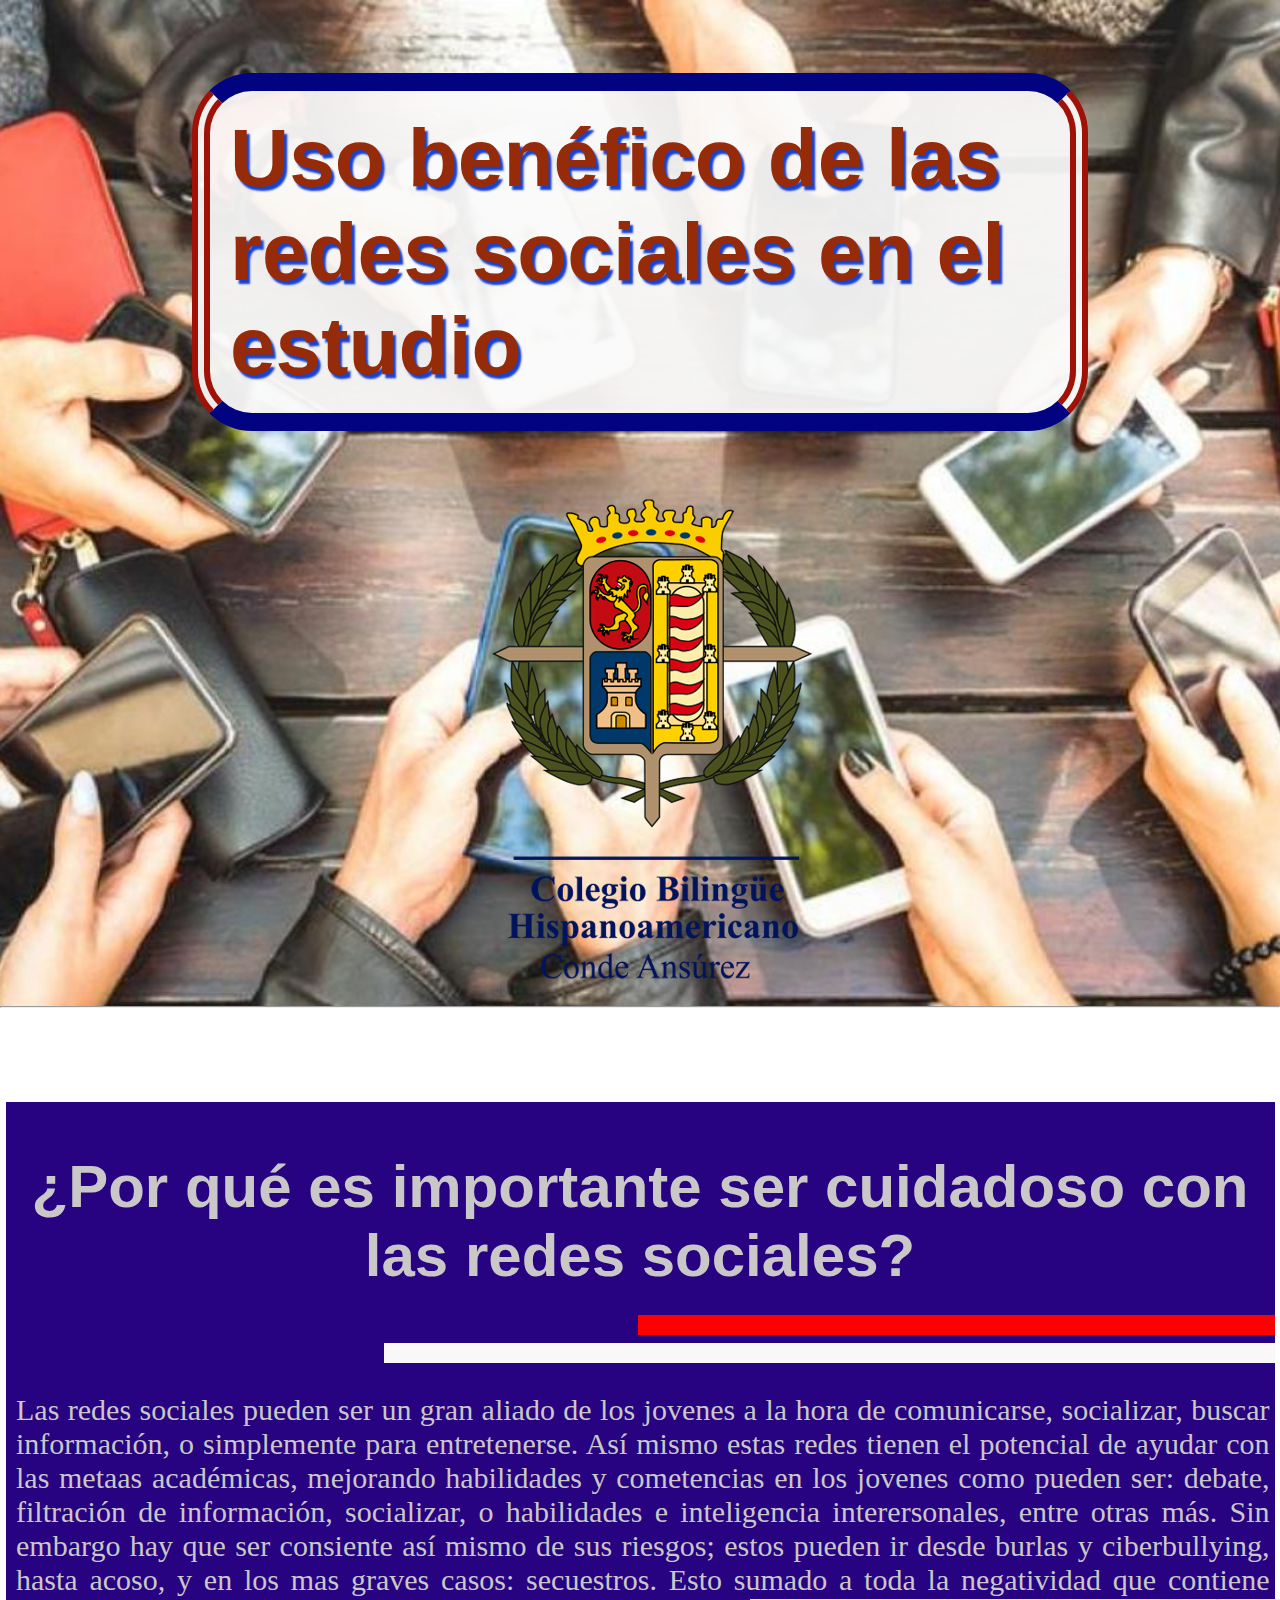
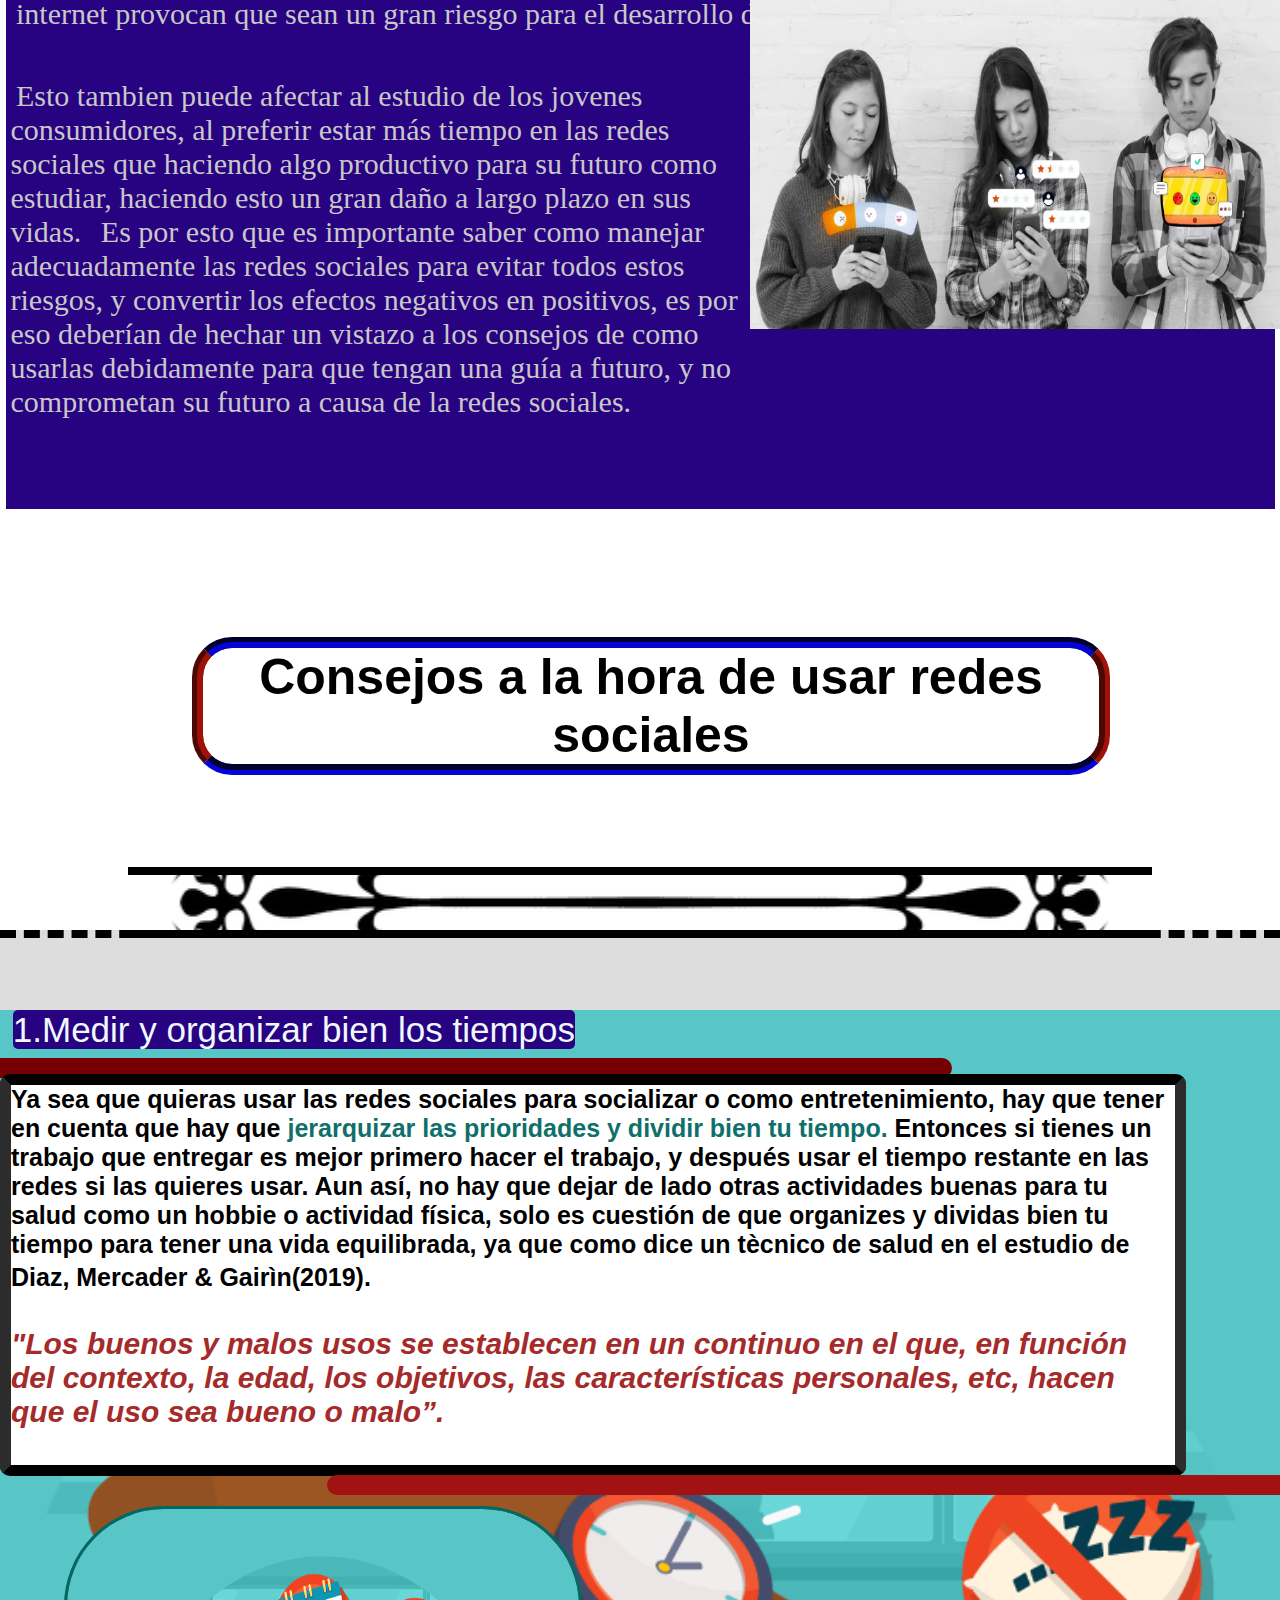
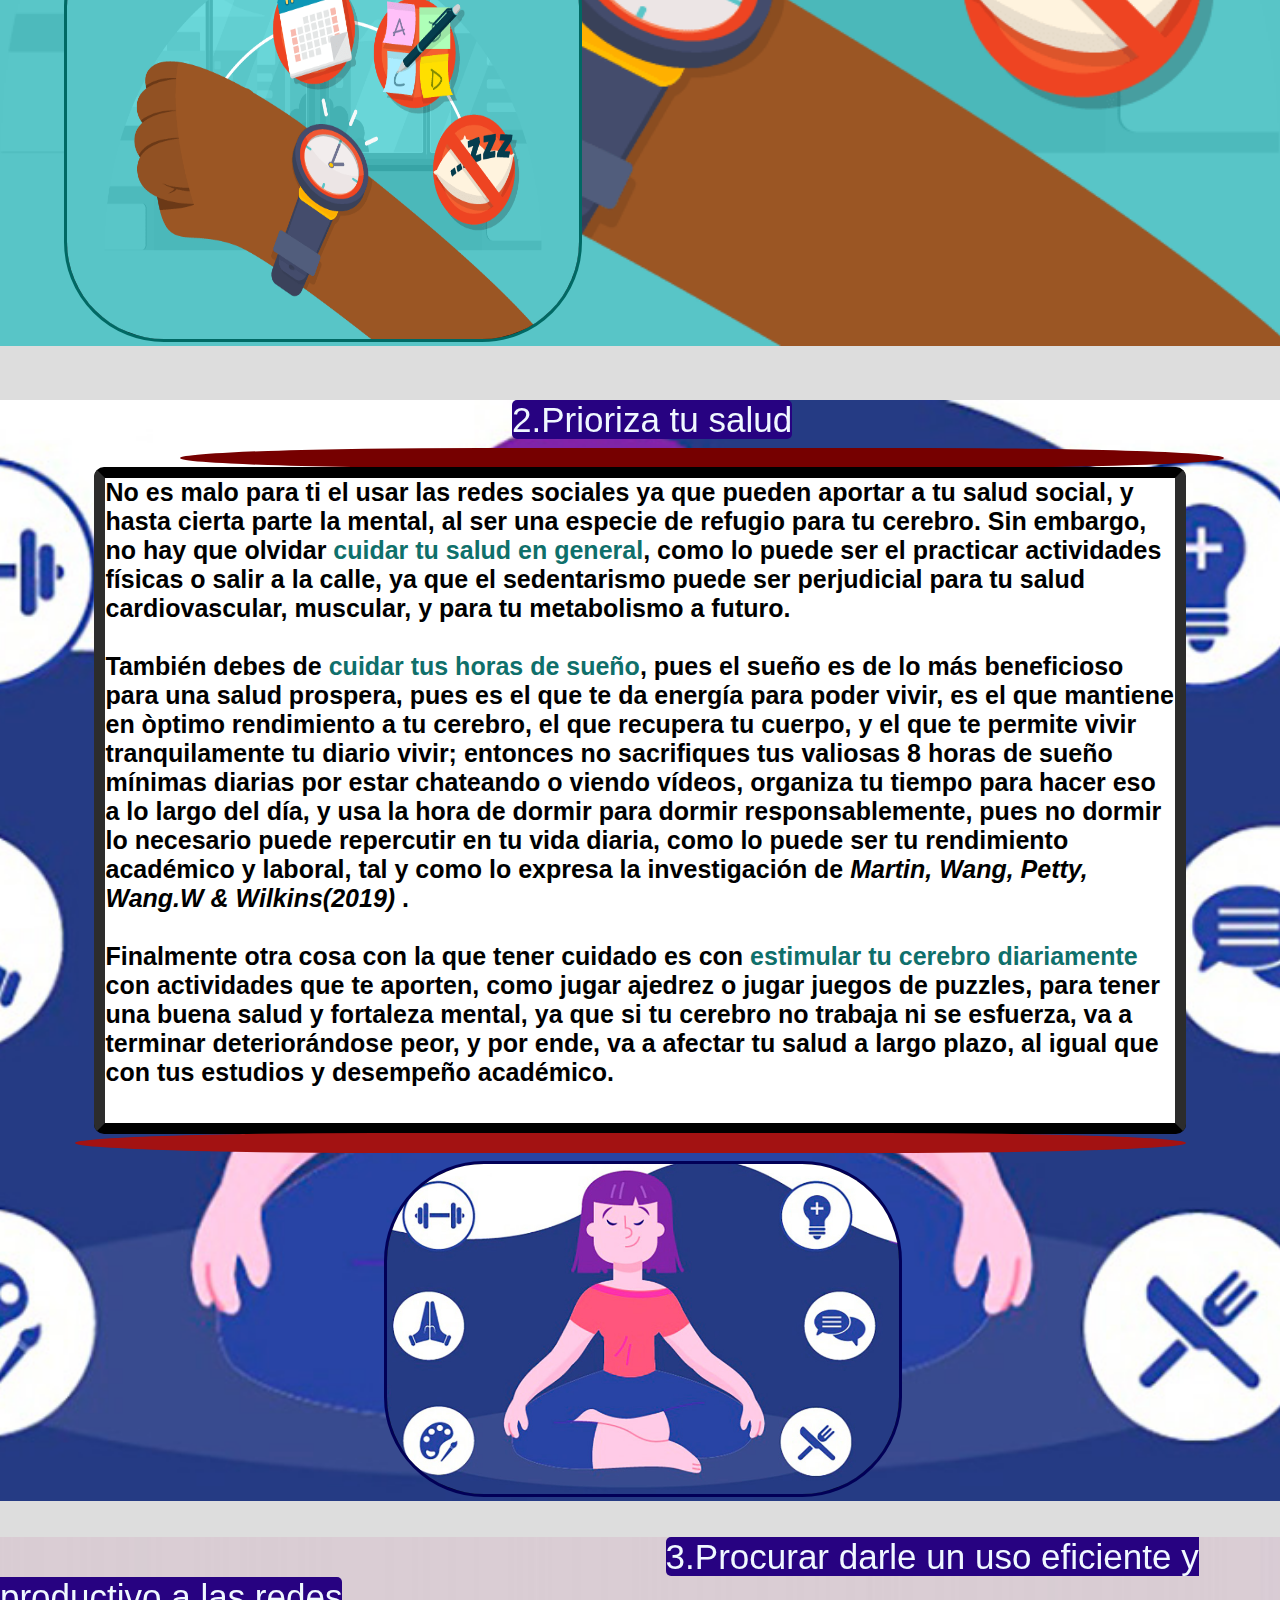
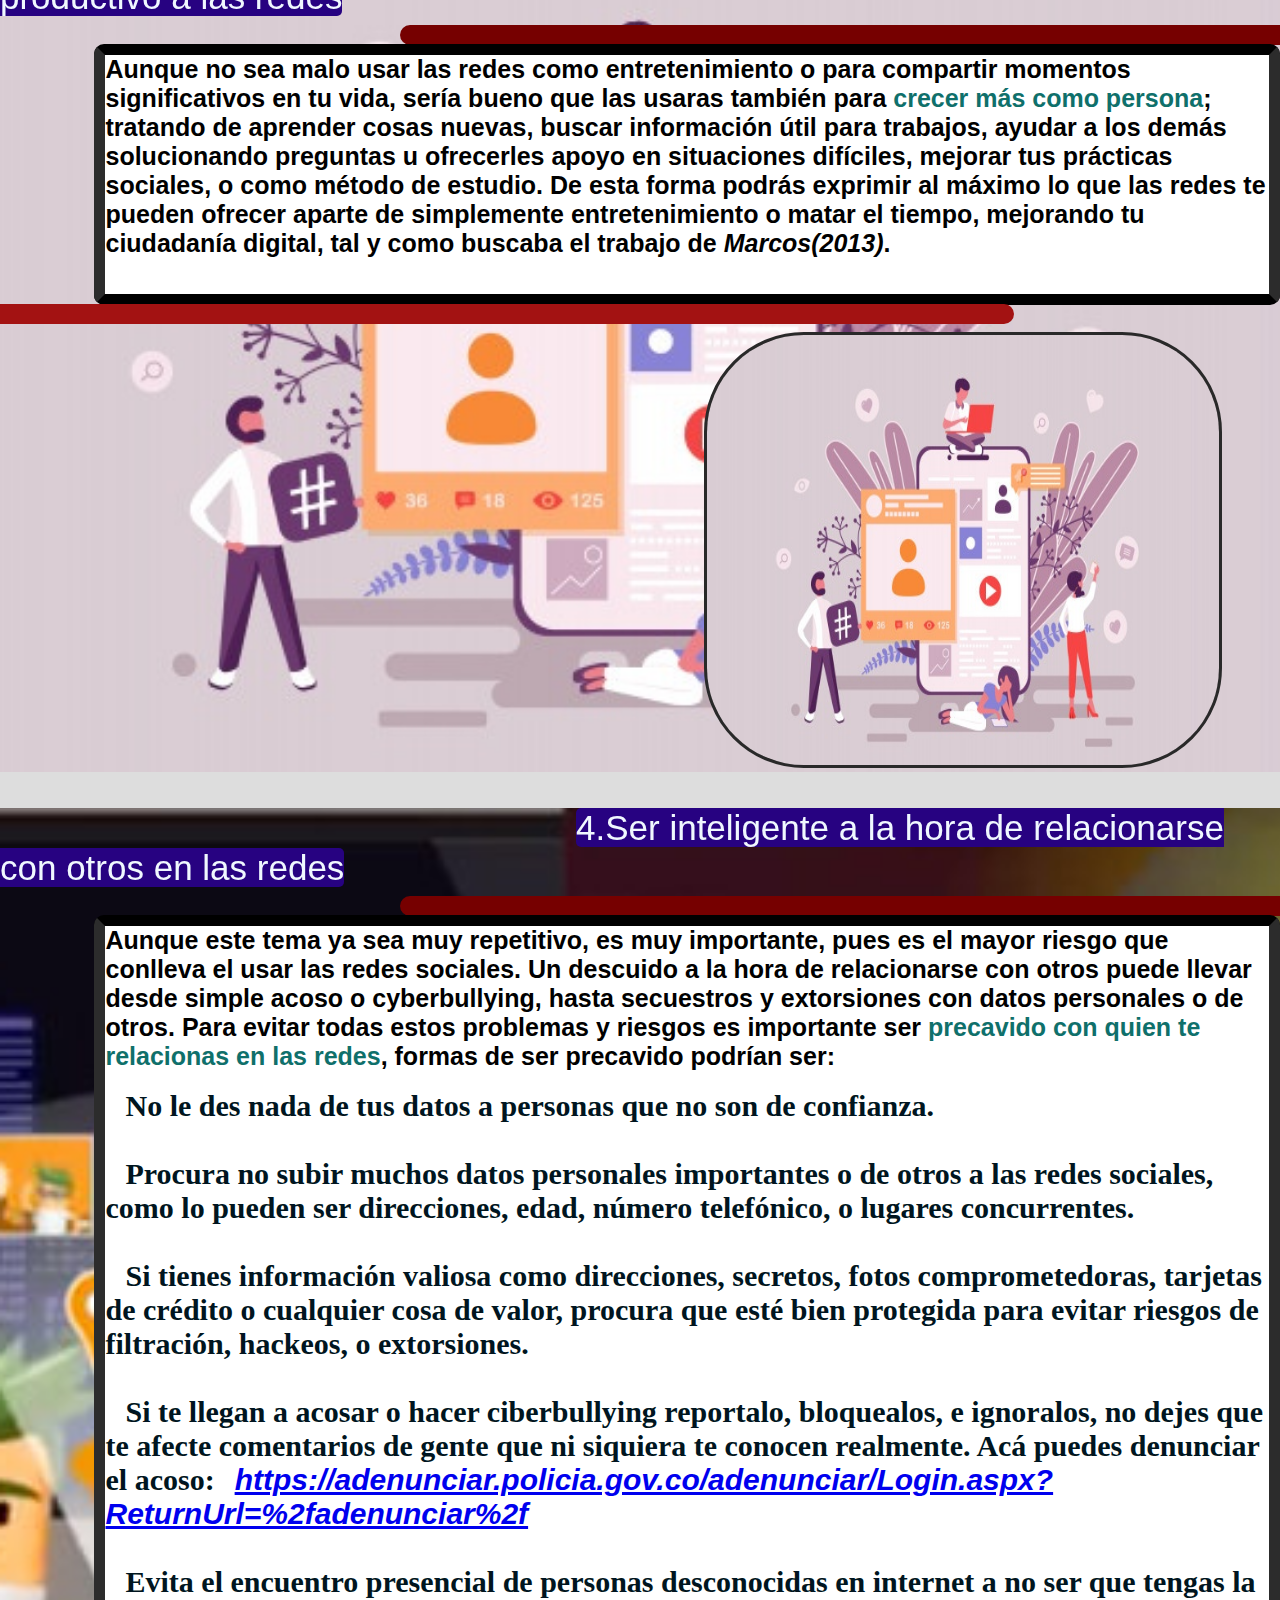
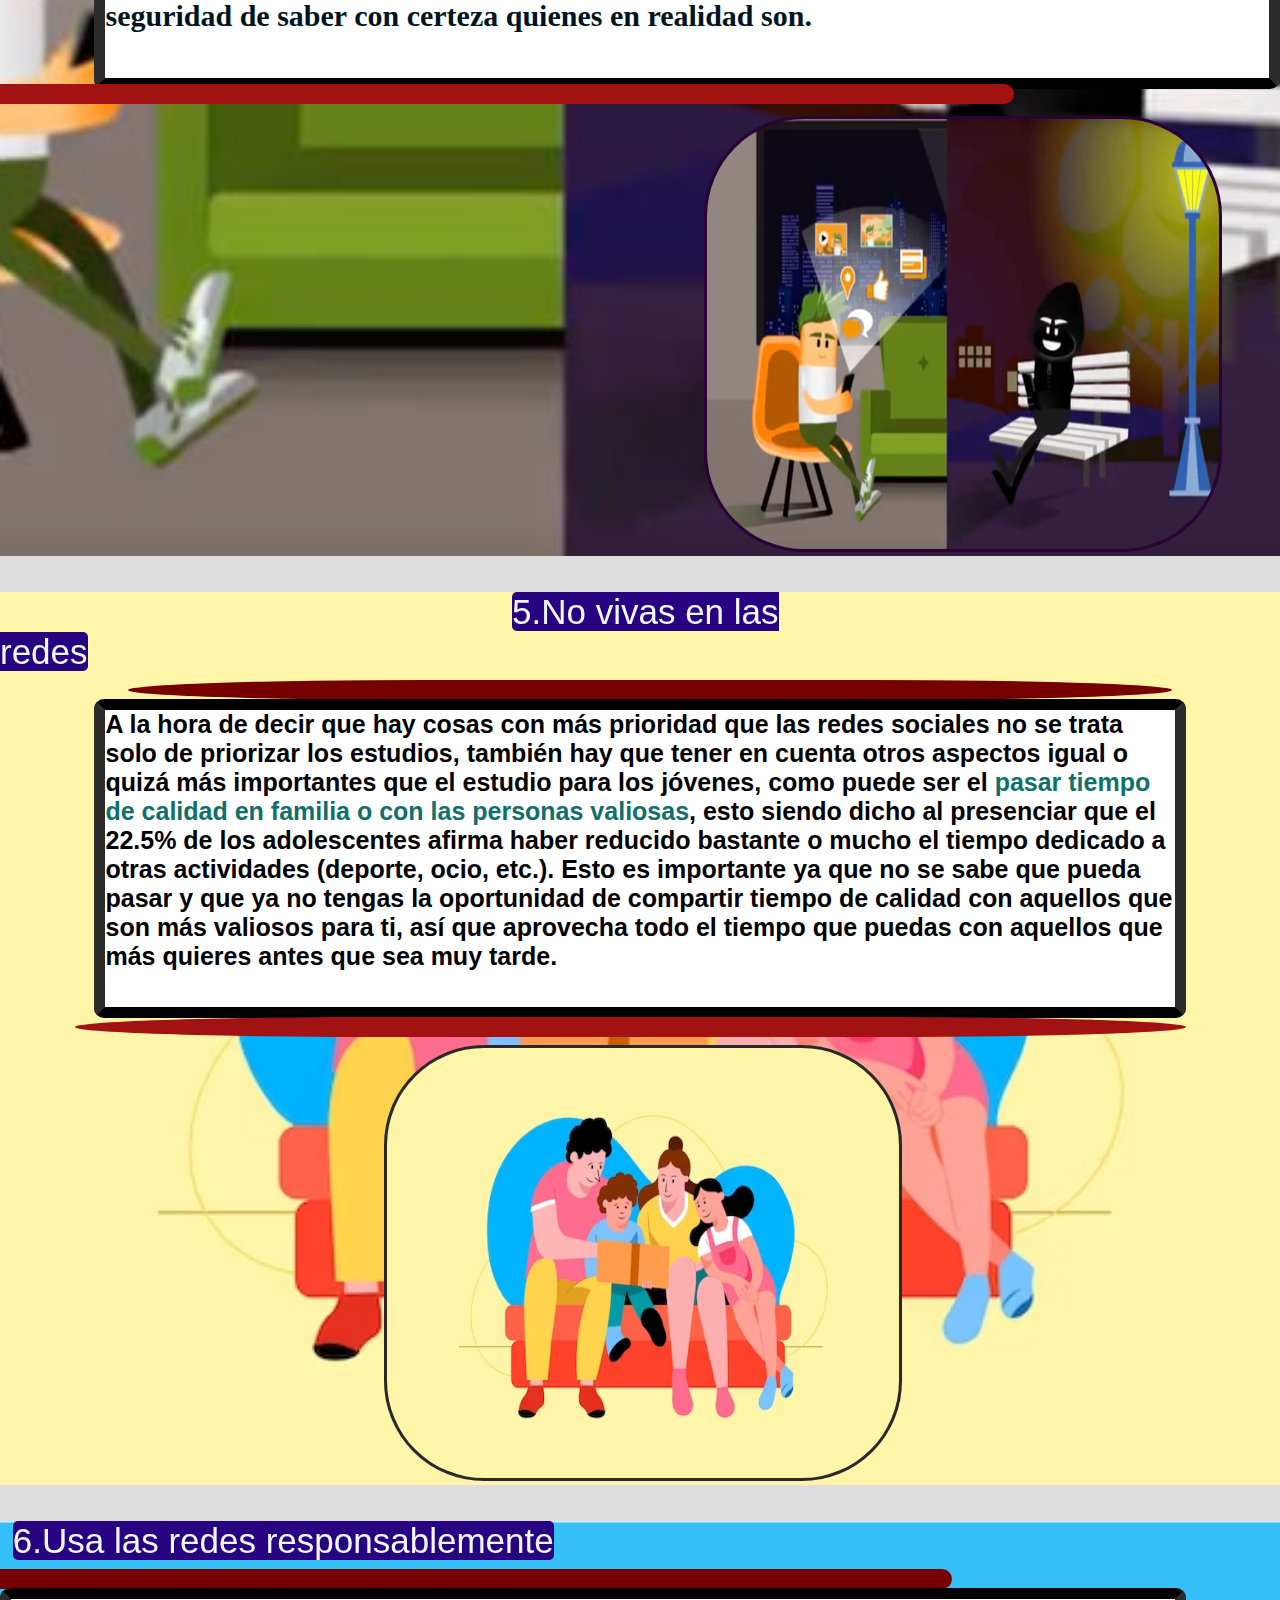
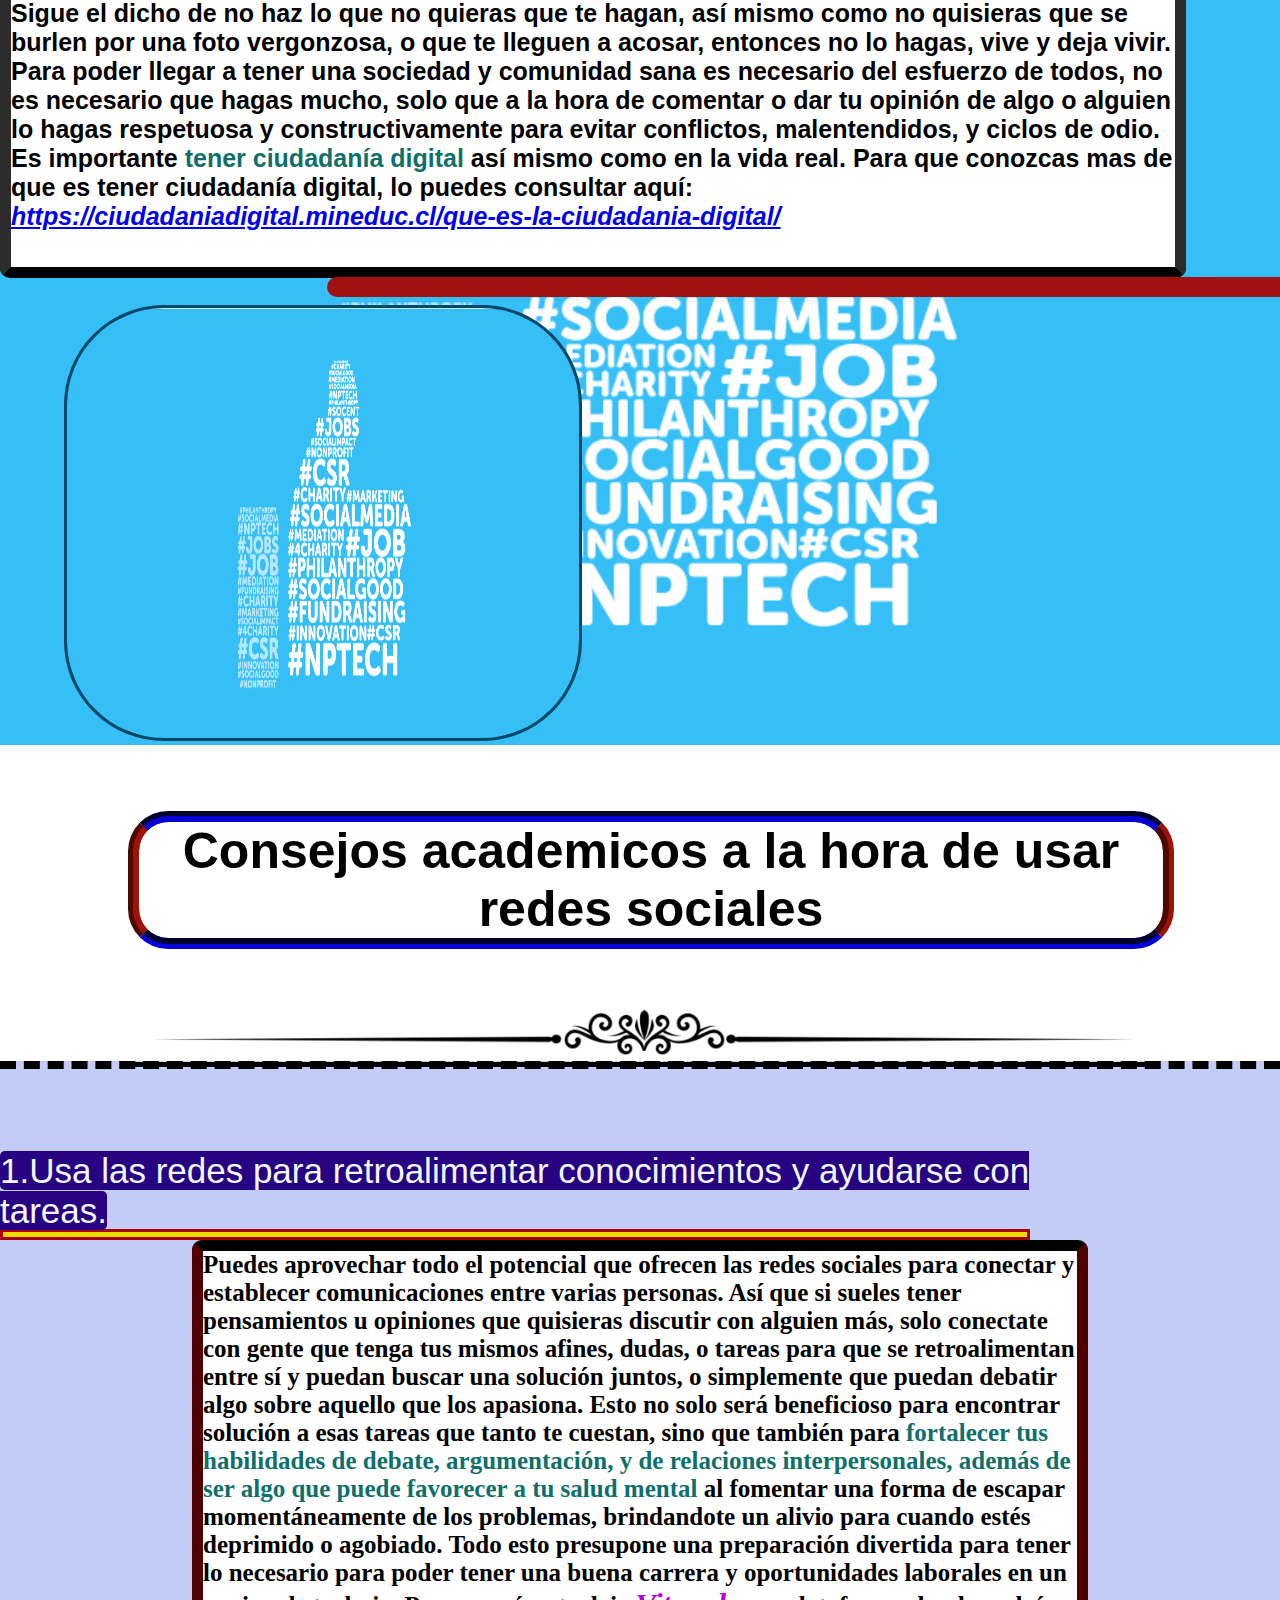
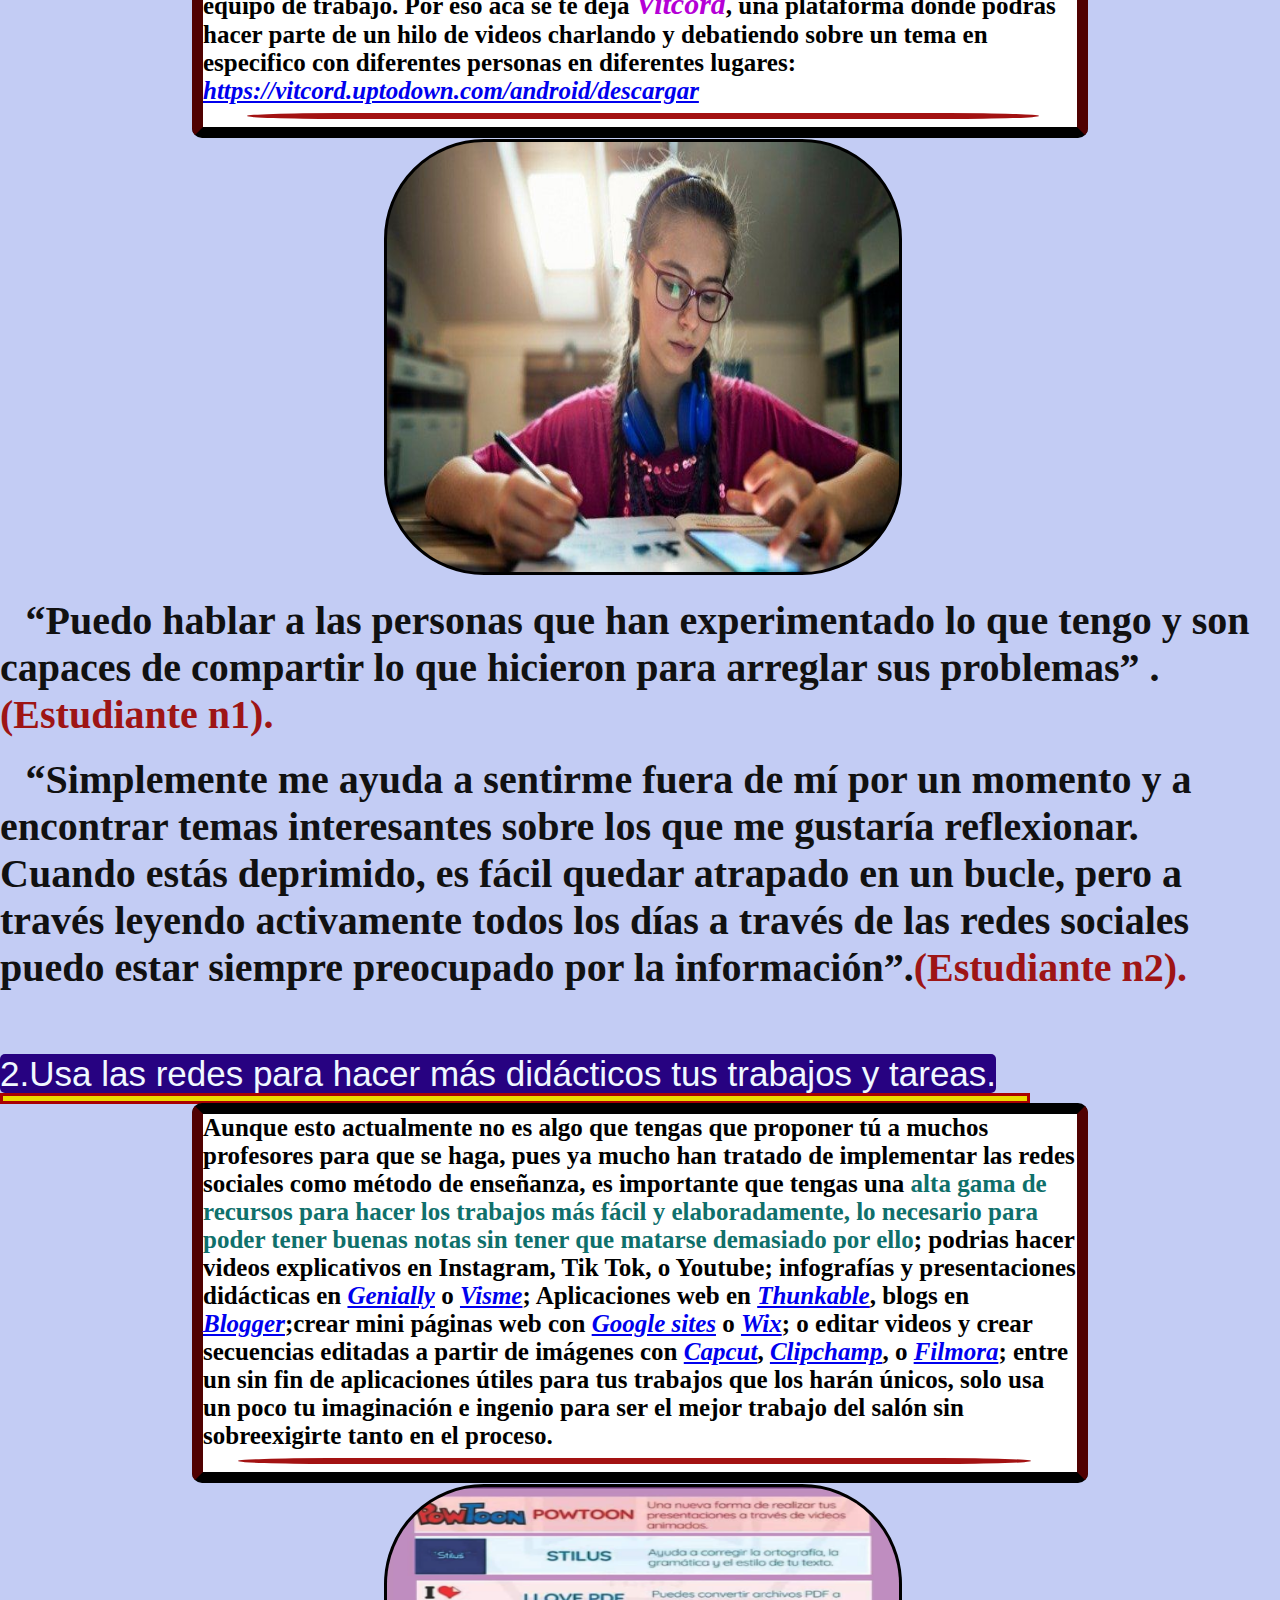
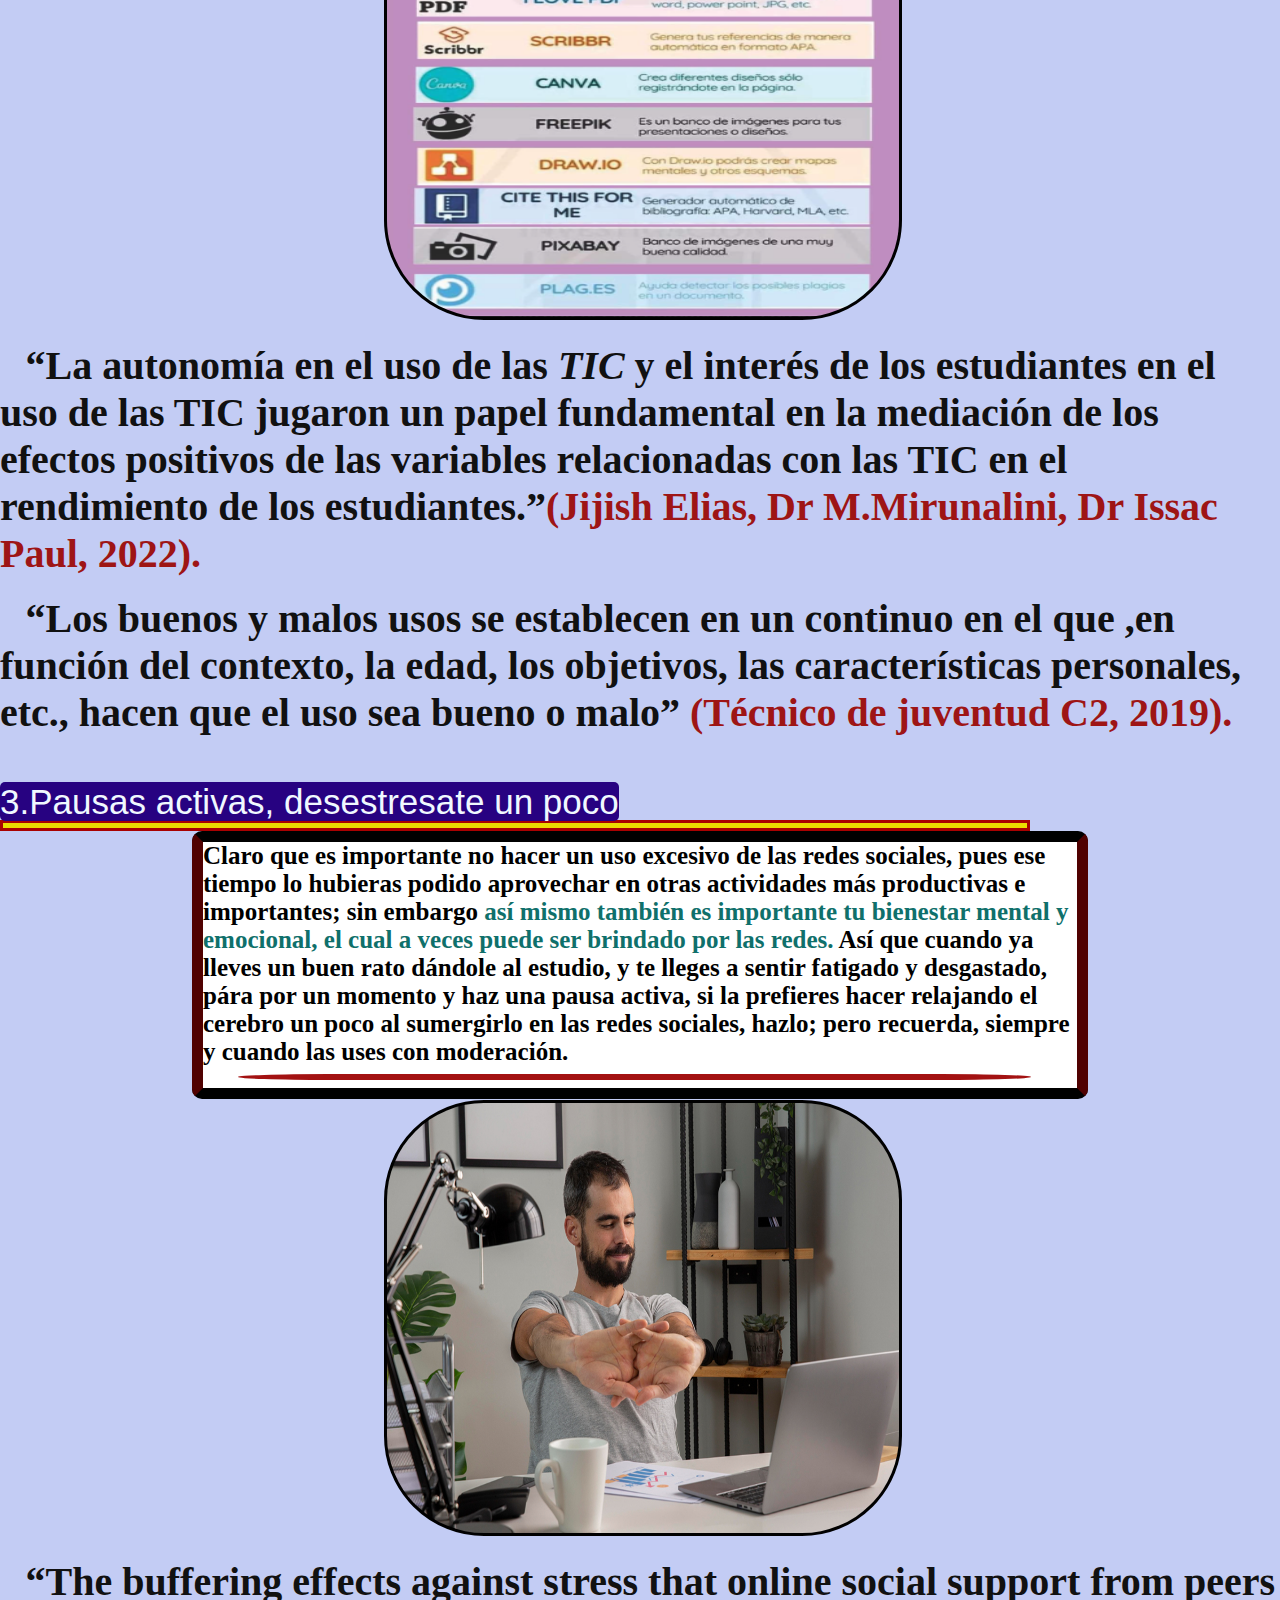
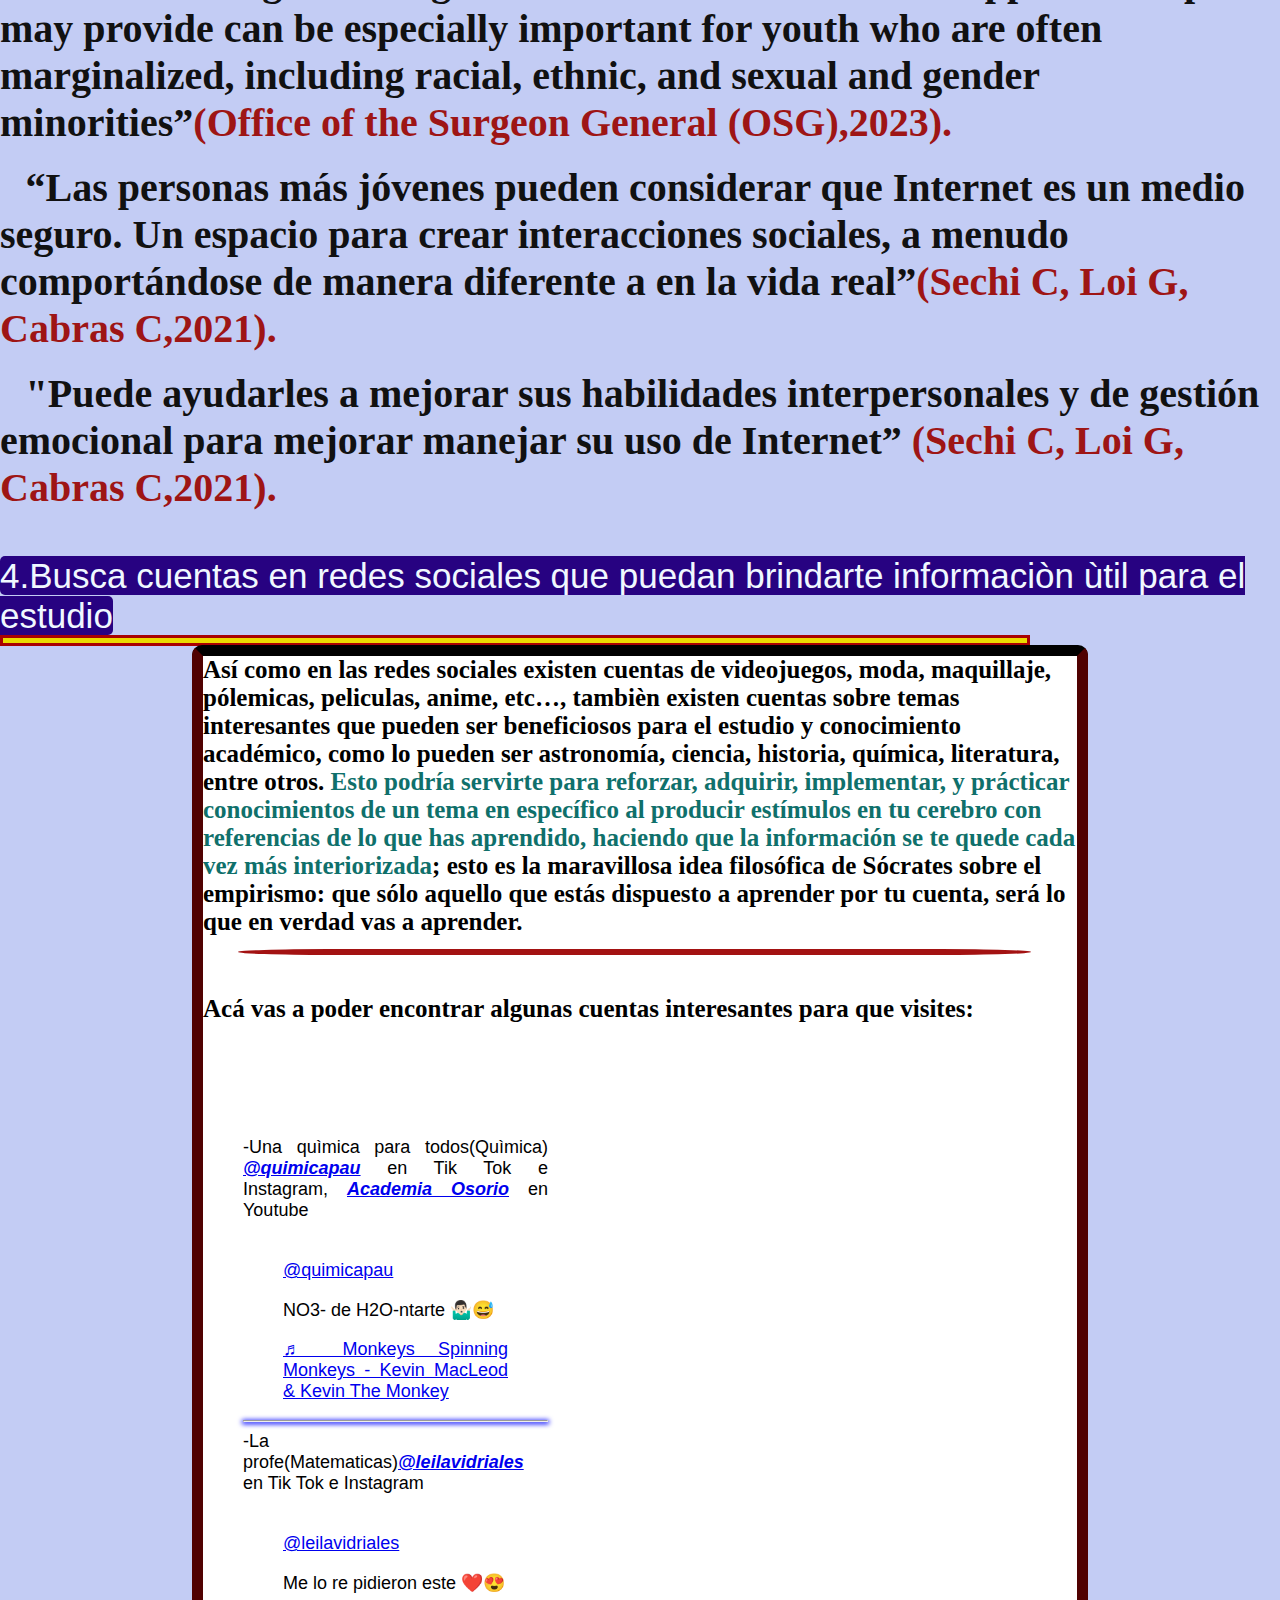
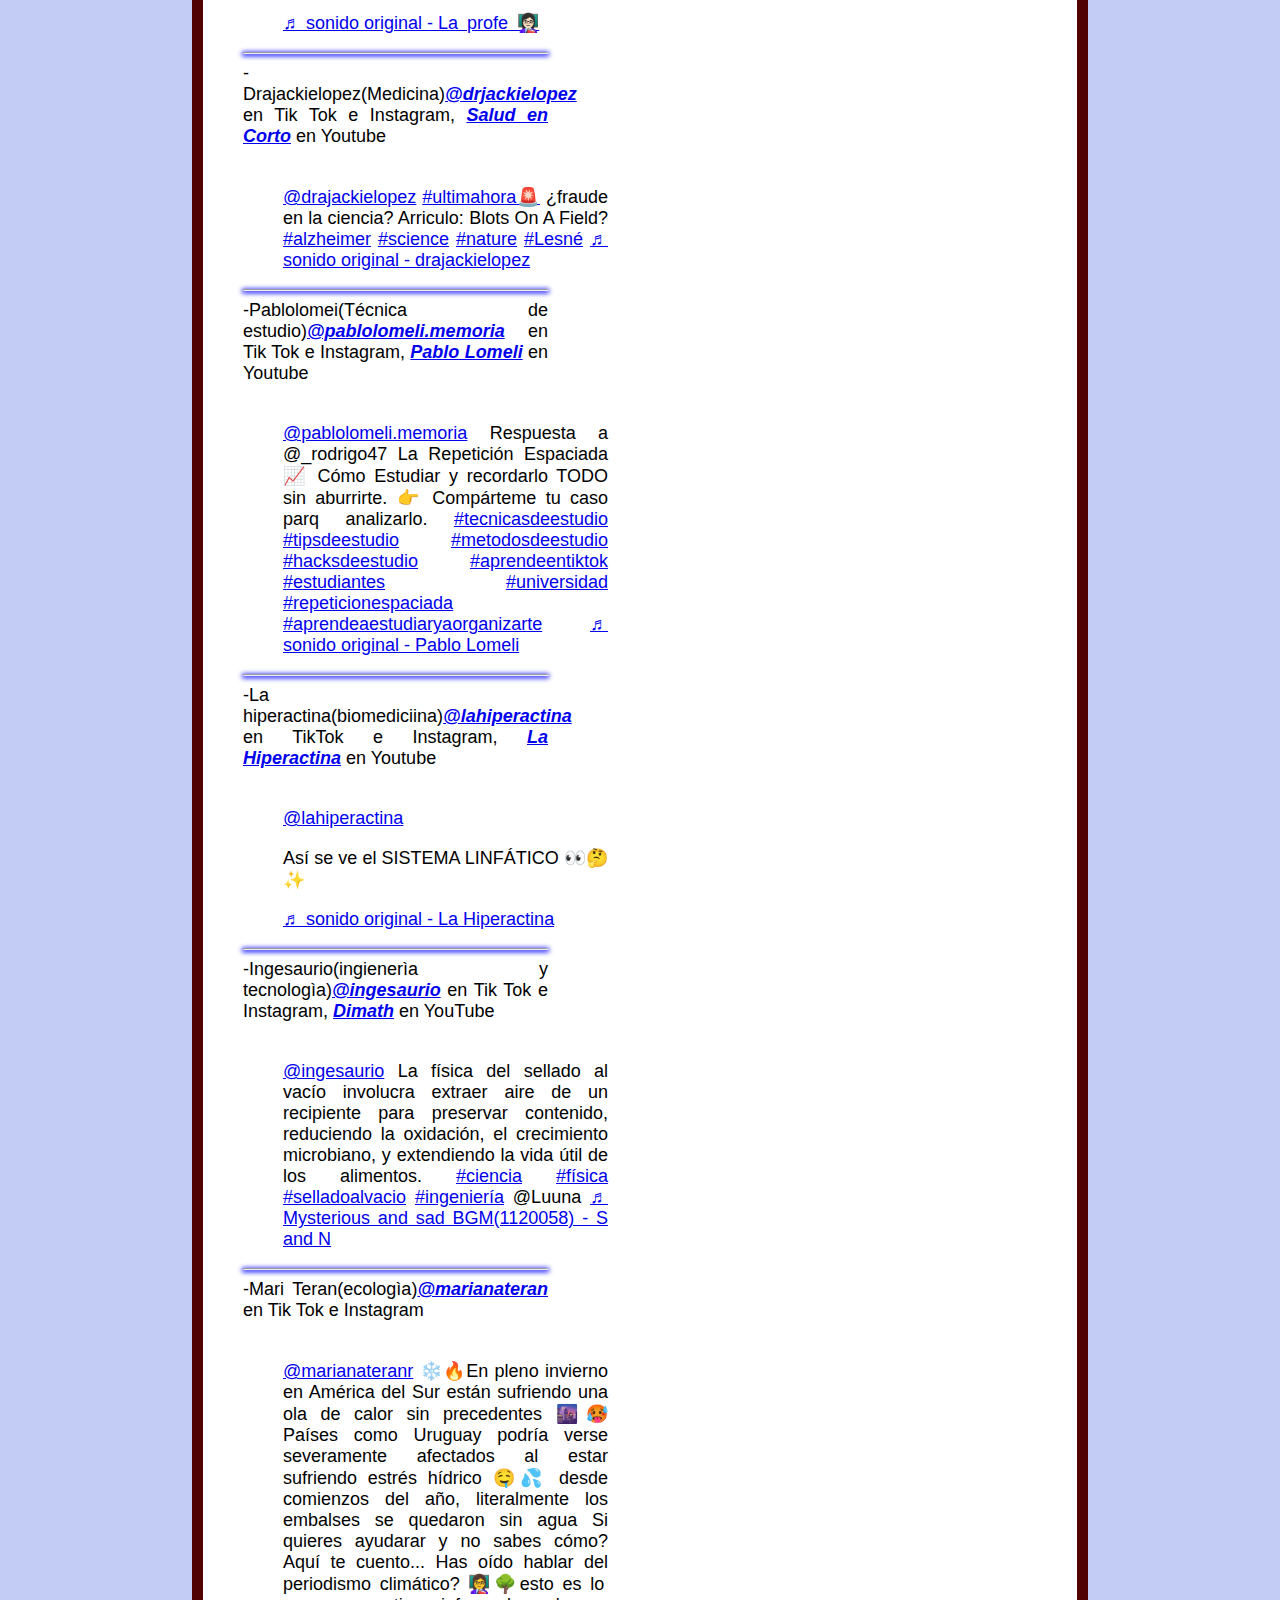
==== commit 6531f9c4: "Update index.html" ====
--- a/index.html
+++ b/index.html
@@ -36,7 +36,7 @@
         <br>
         <hr width=50%  align="right"  size=20 color="#FF0000">
         <hr width=70%  align="right"  size=20 color="F9F7F7">
-        <p>Las redes sociales pueden ser un gran aliado de los jovenes a la hora de comunicarse, socializar, buscar información, o simplemente para entretenerse. Así mismo estas redes tienen el potencial de ayudar con las metaas académicas, mejorando habilidades y cometencias en los jovenes como pueden ser: debate, filtración de información, socializar, o habilidades e inteligencia interersonales, entre otras más. Sin embargo hay que ser consiente así mismo de sus riesgos; estos pueden ir desde burlas y ciberbullying, hasta acoso, y en los mas graves casos, secuestros. Esto sumado a toda la negatividad que contiene internet provocan que sean un gran riesgo para el desarrollo de los jovenes y su personalidad, pudiendo sufrir de trastornos.</p>
+        <p>Las redes sociales pueden ser un gran aliado de los jovenes a la hora de comunicarse, socializar, buscar información, o simplemente para entretenerse. Así mismo estas redes tienen el potencial de ayudar con las metaas académicas, mejorando habilidades y cometencias en los jovenes como pueden ser: debate, filtración de información, socializar, o habilidades e inteligencia interersonales, entre otras más. Sin embargo hay que ser consiente así mismo de sus riesgos; estos pueden ir desde burlas y ciberbullying, hasta acoso, y en los mas graves casos: secuestros. Esto sumado a toda la negatividad que contiene internet provocan que sean un gran riesgo para el desarrollo de los jovenes y su personalidad.</p>
         <br>
         <p1><img src="Captura.PNG" align="right" id="img2">Esto tambien puede afectar al estudio de los jovenes consumidores, al preferir estar más tiempo en las redes sociales que haciendo algo productivo para su futuro como estudiar, haciendo esto un gran daño a largo plazo en sus vidas.</p1>
         <p2>Es por esto que es importante saber como manejar adecuadamente las redes sociales para evitar todos estos riesgos, y convertir los efectos negativos en positivos, es por eso deberían de hechar un vistazo a los consejos de como usarlas debidamente para que tengan una guía a futuro, y no comprometan su futuro a causa de la redes sociales.</p2>
@@ -393,4 +393,4 @@
       <br>
       </div>
 </body>
-</html>+</html>
--- a/style.css
+++ b/style.css
@@ -0,0 +1,1183 @@
+body{ margin:0px;
+    background-color: rgb(255, 255, 255);
+    overflow-x: hidden!important;
+    -webkit-font-smoothing: antialiased;
+}
+.contendor{
+  width: 90%;
+  max-width: 1000px;
+}
+.Encabezado{
+
+    .main{
+      h1{
+        font-family: "Open Sans",sans-serif;
+        font-size: xx-large;
+        font-size: 82px;
+        font-style: inherit;
+        border-style: solid double;
+        border-color:  rgb(2,3,129) rgb(160, 17, 7);
+        border-width: 0.5cm;
+        color: #962b0a;
+        text-shadow: 3px 4px 2px rgb(23, 66, 209);
+        background-color: rgba(250, 250, 250, 0.932);
+        border-radius: 60px;
+        margin-left: 15%;
+        margin-right: 3.5cm;
+        height: 70%;
+        width: 70%;
+        padding: 20px;
+        box-sizing:border-box 
+      }
+        
+    }
+    .aside{
+      width: 30%;
+      #img1{    /* float sirve para poner otros elementos en la misma linea */
+        margin-left: 70px;
+        height: 330px;
+        margin-top: 50%;
+        border-radius: 100px;
+        backdrop-filter: blur(2px);
+        border-width: 0.3cm;
+    }
+    }
+    
+    background-image: url(5faa6efcbea68.r_d.479-279-0.jpeg);
+    background-repeat: no-repeat;
+    background-position: center;
+    background-attachment: flex;
+    background-size: cover;
+    
+    
+}
+#Quees{
+    
+    background-color: rgb(39,2,129);
+    margin:5.5px;
+    h2{
+        font-family: "Open Sans",sans-serif;
+        font-size: 60px;
+        text-align: center;
+        color: rgb(201, 199, 199);
+        position: relative;
+        top:50PX;
+    }
+    p{ 
+        color:rgb(201, 199, 199) ;
+        font-size: 30px;
+        text-align: justify;
+        margin-left:5.5px;
+        margin-right:5.5px;
+        position:relative;
+        left: 5px;
+        margin-right: 10px;
+    }
+    p1{
+        color:rgb(201, 199, 199) ;
+        font-size: 30px;
+        text-align: justify;
+        margin-left:5.5px;
+        margin-right:5.5px;
+        position:relative;
+        left: 5px;
+        margin-right: 10px;
+        #img2{
+            height: 330px;
+            width: 530px;
+            position:relative;
+            top:-80px;
+
+        }
+    }
+    p2{
+        color:rgb(201, 199, 199) ;
+        font-size: 30px;
+        text-align: justify;
+        margin-left:5.5px;
+        margin-right:5.5px;
+        position:relative;
+        left: 5px;
+        margin-right: 10px;
+    }
+}
+h3{
+    font-family: "Open Sans",sans-serif;
+    font-size: 50px;
+    color: rgb(0, 0, 0);
+    top:50%;
+    border-style:groove;
+    border-color:  rgb(2,3,129) rgb(160, 17, 7);
+    border-width: 0.3cm;
+    border-radius: 40px;
+    width:70%;
+    text-align: center;
+    margin-left:15%;
+}
+#hr1 {
+  border-top: 8px solid #000000;
+   border-bottom: 8px solid #000000;
+   border-left:none;
+   border-right:none;
+  height: 55px;
+  background:url(93950fab65d8584d121a0c649a10c4bc-divisor-vintage-linea-floral.png) center; 
+  background-size:cover;
+  background-repeat: no-repeat;
+  position: relative;
+  bottom: -16.5px;
+  
+  }
+#consejo{
+    background-color: #cececeb0;
+    border-top: 8px dashed #000000;
+
+    #fondo1{
+      background-image:url(TIEMPO.png);
+      background-repeat: no-repeat;
+      background-size: cover;
+      background-attachment: flex;
+      background-position: center;
+      background-color:transparent;
+      fill-opacity: alpha(opacity=70);
+        p3{
+        background-color: #270281;
+        margin-bottom: 100%;
+        margin-left: 1%;
+        height: 1000px;
+        font-size: 35px;
+        font-family: "Open Sans",sans-serif;
+        border-radius: 5px;
+        color: aliceblue;
+        width:15%;
+
+    }
+    #hr2 {
+        border: 10px solid #760000;
+        border-radius: 300px;
+        height: 0px;
+        text-align: left;
+        position: relative;
+        left: -220px;
+      }
+    #consejo1{
+        position: relative;
+        top: -11.5px;
+        background-color: #ffffff;
+        border-style:solid;
+        border-color:  rgb(0, 0, 0) #2c2c2c;
+        border-width: 0.3cm;
+        border-radius: 10px;
+        margin-right: 2.5cm;
+        margin-left: 0cm;
+        background-size: cover;
+        p5{
+           text-align: justify;
+           left:50px;
+           font-size: 25px;
+           font-family: "Open Sans",sans-serif;
+           border-radius: 40px;
+
+    }
+}
+       #img4{
+        float: center;     /* float sirve para poner otros elementos en la misma linea */
+        right: 200px;
+        margin-left: 5%;
+        height: 430px;
+        width: 40%;
+        top: 170px;
+        bottom: 50px;
+        border-style: solid;
+        background-color: #000000;
+        border-color: #006964;
+        border-radius: 100px;
+        border-width: 0.1cm;
+         }
+    #hra{
+        border: 10px solid #a31212;
+        border-radius: 300px;
+        height: 0px;
+        text-align: left;
+        position: relative;
+        left: 220px;
+        top: 38px;
+    }
+    }
+    #fondo2{
+      background-image:url(UFRO-semana-autocuidado.jpg);
+      background-repeat: no-repeat;
+      background-size: cover;
+      background-attachment: flex;
+      background-position: center;
+      backdrop-filter: blur(5px);
+    p6{
+        background-color: #270281;
+        font-size: 35px;
+        text-align: justify, center;
+        font-family: "Open Sans",sans-serif;
+        border-radius: 5px;
+        color: aliceblue;
+        margin-left: 40%;
+        margin-right: 35%;
+        width:30%
+
+    }
+    #hr3 {
+        border: 10px solid #760000;
+        border-radius: 300px /10px;
+        height: 0px;
+        text-align:center;
+        position: relative;
+        left: 180px;
+      }
+    #consejo2{
+        position: relative;
+        top: -8.5px;
+        background-color: #ffffff;
+        border-color: #9B0101;
+        border-style:solid;
+        border-color:  rgb(0, 0, 0) #2c2c2c;
+        border-width: 0.3cm;
+        border-radius: 10px;
+        margin-right: 2.5cm;
+        margin-left: 2.5cm;
+        background-size: cover;
+        p8{
+           text-align: justify;
+           left:50px;
+           font-size: 25px;
+           font-family: "Open Sans",sans-serif;
+           border-radius: 40px;
+
+    }
+  }
+    #img5{
+      float: center;     /* float sirve para poner otros elementos en la misma linea */
+      margin-left: 30%;
+      height: 330px;
+      width: 40%;
+      min-width: 10%;
+      top: 170px;
+      bottom: 50px;
+      border-style: solid;
+      background-color: #000000;
+      border-color: #020057;
+      border-radius: 100px;
+      border-width: 0.1cm;
+       }
+
+    #hrb{
+        border: 10px solid #a31212;
+        border-radius: 300px /10px;
+        height: 0px;
+        text-align:center;
+        position: relative;
+        top: 38px;
+        right: 30px;
+        
+    
+  }
+}
+   
+  #fondo3{
+      background-image:url(ESmarketing-nas-redes-sociais.jpeg);
+      background-repeat: no-repeat;
+      background-size: cover;
+      background-attachment: flex;
+      background-position: center;
+      backdrop-filter: blur(5px);
+  p9{
+    background-color: #270281;
+    text-align: center;
+    font-size: 35px;
+    font-family: "Open Sans",sans-serif;
+    border-radius: 5px;
+    color: aliceblue;
+    bottom: -9.5px;
+    margin-left: 52%;
+
+     }
+     #hr4 {
+    border: 10px solid #760000;
+    border-radius: 300px;
+    height: 0px;
+    text-align:center;
+    position: relative;
+    left: 400px;
+    }
+    #consejo3{
+    position: relative;
+    top: -8.5px;
+    background-color: #ffffff;
+    border-color: #9B0101;
+    border-style:solid;
+    border-color:  rgb(0, 0, 0) #2c2c2c;
+    border-width: 0.3cm;
+    border-radius: 10px;
+    margin-right: 0cm;
+    margin-left: 2.5cm;
+    background-size: cover;
+    p11{
+       text-align: justify;
+       left:50px;
+       font-size: 25px;
+       font-family: "Open Sans",sans-serif;
+       border-radius: 40px;
+
+}
+} 
+#imga{
+     /* float sirve para poner otros elementos en la misma linea */
+  margin-left: 55%;
+  height: 430px;
+  width: 40%;
+  top: 170px;
+  bottom: 50px;
+  border-style: solid;
+  background-color: #000000;
+  border-color: #292929;
+  border-radius: 100px;
+  border-width: 0.1cm;
+ }
+#hrc{
+    border: 10px solid #a31212;
+    border-radius: 300px;
+    height: 0px;
+    text-align:center;
+    position: relative;
+    left: -275px;
+    top:38px;
+}
+  }
+  #fondo4{
+      background-image:url(746x419.jpg);
+      background-repeat: no-repeat;
+      background-size: cover;
+      background-attachment: flex;
+      background-position: center;
+      backdrop-filter: blur(5px);
+p12{
+    background-color: #270281;
+    text-align: right;
+    font-size: 35px;
+    font-family: "Open Sans",sans-serif;
+    border-radius: 5px;
+    color: aliceblue;
+    bottom: -9.5px;
+    margin-left:45%;
+
+}
+#hr5 {
+    border: 10px solid #760000;
+    border-radius: 300px;
+    height: 0px;
+    text-align:center;
+    position: relative;
+    left: 400px;
+  }
+#consejo4{
+    position: relative;
+    top: -8.5px;
+    background-color: #ffffff;
+    border-color: #9B0101;
+    border-style:solid;
+    border-color:  rgb(0, 0, 0) #2c2c2c;
+    border-width: 0.3cm;
+    border-radius: 10px;
+    margin-right: 0cm;
+    margin-left: 2.5cm;
+    background-size: cover;
+    p14{
+       text-align: justify;
+       left:50px;
+       font-size: 25px;
+       font-family: "Open Sans",sans-serif;
+       border-radius: 40px;
+
+}
+p15{
+    text-align: justify;
+    left:50px;
+    font-size: 25px;
+    font-family: "Open Sans",sans-serif;
+    border-radius: 40px;
+
+}
+} 
+ #img7{
+  /* float sirve para poner otros elementos en la misma linea */
+  margin-left: 55%;
+  margin-right: 15%;
+  height: 430px;
+  width: 40%;
+  top: 170px;
+  bottom: 50px;
+  border-style: solid;
+  background-color: #000000;
+  border-color: #2b0138;
+  border-radius: 100px;
+  border-width: 0.1cm;
+  }
+  #hrd{
+    border: 10px solid #a31212;
+    border-radius: 300px;
+    height: 0px;
+    text-align:center;
+    position: relative;
+    left: -275px;
+    top:38px;
+  }
+  }
+  #fondo5{
+    background-image:url(familia-disfrutando-tiempo-juntos-casa_23-2148528260.avif);
+    background-repeat: no-repeat;
+    background-size: cover;
+    background-attachment: flex;
+    background-position: center;
+    backdrop-filter: blur(5px);
+p16{
+    background-color: #270281;
+    text-align: center;
+    font-size: 35px;
+    font-family: "Open Sans",sans-serif;
+    border-radius: 5px;
+    color: aliceblue;
+    bottom: -9.5px;
+    margin-left:40%;
+    margin-right: 35%;
+
+}
+#hr6 {
+    border: 10px solid #760000;
+    border-radius: 300px /10px;
+    height: 0px;
+    text-align:center;
+    margin-left: 10%;
+  }
+#consejo5{
+    position: relative;
+    top: -8.5px;
+    background-color: #ffffff;
+    border-color: #9B0101;
+    border-style:solid;
+    border-color:  rgb(0, 0, 0) #2c2c2c;
+    border-width: 0.3cm;
+    border-radius: 10px;
+    margin-right: 2.5cm;
+    margin-left: 2.5cm;
+    background-size: cover;
+    p18{
+       text-align: justify;
+       left:50px;
+       font-size: 25px;
+       font-family: "Open Sans",sans-serif;
+       border-radius: 40px;
+
+}
+}
+  #img6{
+  /* float sirve para poner otros elementos en la misma linea */
+  margin-left: 30%;
+  margin-right: 30%;
+  height: 430px;
+  width: 40%;
+  top: 170px;
+  bottom: 50px;
+  border-style: solid;
+  background-color: #000000;
+  border-color: #292929;
+  border-radius: 100px;
+  border-width: 0.1cm;
+  }
+  #hre{
+        border: 10px solid #a31212;
+        border-radius: 300px /10px;
+        height: 0px;
+        text-align:center;
+        position: relative;
+        top: 38px;
+        right: 30px;
+        
+  }
+  }
+  #fondo6{
+    background-image:url(job.jpg);
+    background-repeat: no-repeat;
+    background-size: cover;
+    background-attachment: flex;
+    background-position: center;
+    backdrop-filter: blur(5px);
+p19{
+    background-color: #270281;
+    text-align: center;
+    font-size: 35px;
+    font-family: "Open Sans",sans-serif;
+    border-radius: 5px;
+    color: aliceblue;
+    margin-left: 1%;
+    margin-bottom: -17%;
+
+}
+#hr7 {
+    border: 10px solid #760000;
+    border-radius: 300px;
+    height: 0px;
+    text-align: left;
+    position: relative;
+    left: -220px;
+  }
+#consejo6{
+    position: relative;
+    top: -8.5px;
+    background-color: #ffffff;
+    border-color: #9B0101;
+     border-style:solid;
+        border-color:  rgb(0, 0, 0) #2c2c2c;
+        border-width: 0.3cm;
+    border-radius: 10px;
+    margin-right: 2.5cm;
+    margin-left: 0cm;
+    background-size: cover;
+    p21{
+       text-align: justify;
+       left:50px;
+       font-size: 25px;
+       font-family: "Open Sans",sans-serif;
+       border-radius: 40px;
+
+}
+}
+#img8{
+  /* float sirve para poner otros elementos en la misma linea */
+  margin-left: 5%;
+  height: 430px;
+  width: 40%;
+  top: 170px;
+  bottom: 50px;
+  border-style: solid;
+  background-color: #000000;
+  border-color: #004869;
+  border-radius: 100px;
+  border-width: 0.1cm;
+  }
+  #hrg{
+        border: 10px solid #a31212;
+        border-radius: 300px;
+        height: 0px;
+        text-align: left;
+        position: relative;
+        left: 220px;
+        top: 38px;
+  }
+  }
+}
+
+
+
+
+
+
+
+
+h4{
+  font-family: "Open Sans",sans-serif;
+    font-size: 50px;
+    color: rgb(0, 0, 0);
+    top:50PX;
+    border-style:groove;
+    border-color:  rgb(2,3,129) rgb(160, 17, 7);
+    border-width: 0.3cm;
+    border-radius: 40px;
+    width:80%;
+    text-align: center;
+    margin-left:10%;
+    margin-right: 10%;
+    margin-bottom: -5%;
+}
+
+#hras{
+  border-top: 8px ;
+   border-bottom: 5px solid #000000;
+   border-left:none;
+   border-right:none;
+  height: 65px;
+  background:url(pngtree-black-divider-wedding-ornament-png-image_9007345.png) center; 
+  background-size:cover;
+  background-repeat: no-repeat;
+  position: relative;
+  bottom: -13.5px;
+}
+#academia{
+  background-color: #3453da4b;
+   border-top: 8px dashed #000000;
+   #back1{
+   p22{
+    background-color: #270281;
+    text-align: center;
+    margin-left: 0%;
+    margin-right: 15%;
+    position:relative;
+    font-size: 35px;
+    font-family: "Open Sans",sans-serif;
+    border-radius: 5px;
+    color: aliceblue;
+    bottom: -9.5px;
+    
+
+   }
+   #hrio{
+    color: rebeccapurple;
+    border: 3px solid #A90101;width:80%; height: 5px; background-color: rgb(235, 219, 0);}
+    #academia1{
+    position: relative;
+    top: -8.5px;
+    background-color: #ffffff;
+    border-color: #9B0101;
+     border-style:solid;
+        border-color:  rgb(0, 0, 0)  #500101;
+        border-width: 0.3cm;
+    border-radius: 10px;
+    margin-right: 15%;
+    margin-left: 15%;
+    box-sizing: border-box;
+    background-size: cover;
+    p24{
+       text-align: justify;
+       left:50px;
+       font-size: 25px;
+       font-family: "Open Sans",Cambria, Cochin, Georgia, Times, 'Times New Roman', serif;
+       border-radius: 40px;
+   }
+  }
+  #imga{
+    margin-left: 30%;
+    margin-top: -2%;
+    height: 430px;
+    width: 40%;
+    top: 170px;
+    bottom: 50px;
+    border-style: solid;
+    background-color: #000000;
+    border-color: #000000;
+    border-radius: 100px;
+    border-width: 0.1cm;
+  }
+  #hrn{
+    border: 3px solid #a31212;
+    border-radius: 300px /10px;
+    margin-right: 10%;
+    margin-left: 5%;
+    height: 0px;
+    top: 38px;
+  }
+  p25{
+    text-align: justify;
+    box-sizing: border-box;
+    margin-left: 2%;
+    color: #111111;
+       font-size: 40px;
+       font-family: "Brush Script M7", Brush Script MT;
+       border-radius: 40px;
+  }
+  p26{
+    text-align: justify;
+    box-sizing: border-box;
+    margin-left: 2%;
+    color: #111111;
+       font-size: 40px;
+       font-family: "Brush Script M7", Brush Script MT;
+       border-radius: 40px;
+  }
+}
+#back2{
+  p27{
+   background-color: #270281;
+   text-align: center;
+   margin-left: 0%;
+   margin-right: 15%;
+   position:relative;
+   font-size: 35px;
+   font-family: "Open Sans",sans-serif;
+   border-radius: 5px;
+   color: aliceblue;
+   bottom: -9.5px;
+   
+
+  }
+  #hrma{
+   color: rebeccapurple;
+   border: 3px solid #A90101;width:80%; height: 5px; background-color: rgb(235, 219, 0);}
+   #academia2{
+   position: relative;
+   top: -8.5px;
+   background-color: #ffffff;
+   border-color: #9B0101;
+    border-style:solid;
+       border-color:  rgb(0, 0, 0)  #500101;
+       border-width: 0.3cm;
+   border-radius: 10px;
+   margin-right: 15%;
+   margin-left: 15%;
+   box-sizing: border-box;
+   background-size: cover;
+   p29{
+      text-align: justify;
+      left:50px;
+      font-size: 25px;
+      font-family: "Open Sans",Cambria, Cochin, Georgia, Times, 'Times New Roman', serif;
+      border-radius: 40px;
+  }
+ }
+ #imgb{
+   margin-left: 30%;
+   margin-top: -2%;
+   height: 430px;
+   width: 40%;
+   top: 170px;
+   bottom: 50px;
+   border-style: solid;
+   background-color: #000000;
+   border-color: #000000;
+   border-radius: 100px;
+   border-width: 0.1cm;
+ }
+ #hrmo{
+   border: 3px solid #a31212;
+   border-radius: 300px /10px;
+   margin-right: 10%;
+   margin-left: 4%;
+   height: 0px;
+   width:90%;
+   top: 38px;
+ }
+ p30{
+   text-align: justify;
+   margin-left: 2%;
+   color: #111111;
+      font-size: 40px;
+      font-family: "Brush Script M7", Brush Script MT;
+      border-radius: 40px;
+ }
+ p31{
+   text-align: justify;
+   margin-left: 2%;
+   color: #111111;
+      font-size: 40px;
+      font-family: "Brush Script M7", Brush Script MT;
+      border-radius: 40px;
+ }
+}
+#back3{
+  p32{
+   background-color: #270281;
+   text-align: center;
+   margin-left: 0%;
+   margin-right: 15%;
+   position:relative;
+   font-size: 35px;
+   font-family: "Open Sans",sans-serif;
+   border-radius: 5px;
+   color: aliceblue;
+   bottom: -9.5px;
+   
+
+  }
+  #hrno{
+   color: rebeccapurple;
+   border: 3px solid #A90101;width:80%; height: 5px; background-color: rgb(235, 219, 0);}
+   #academia3{
+   position: relative;
+   top: -8.5px;
+   background-color: #ffffff;
+   border-color: #9B0101;
+    border-style:solid;
+       border-color:  rgb(0, 0, 0)  #500101;
+       border-width: 0.3cm;
+   border-radius: 10px;
+   margin-right: 15%;
+   margin-left: 15%;
+   box-sizing: border-box;
+   background-size: cover;
+   p34{
+      text-align: justify;
+      left:50px;
+      font-size: 25px;
+      font-family: "Open Sans",Cambria, Cochin, Georgia, Times, 'Times New Roman', serif;
+      border-radius: 40px;
+  }
+ }
+ #imgc{
+   margin-left: 30%;
+   margin-top: -2%;
+   height: 430px;
+   width: 40%;
+   top: 170px;
+   bottom: 50px;
+   border-style: solid;
+   background-color: #000000;
+   border-color: #000000;
+   border-radius: 100px;
+   border-width: 0.1cm;
+ }
+ #hrmi{
+   border: 3px solid #a31212;
+   border-radius: 300px /10px;
+   margin-right: 10%;
+   margin-left: 4%;
+   height: 0px;
+   width:90%;
+   top: 38px;
+ }
+ p35{
+   text-align: justify;
+   margin-left: 2%;
+   color: #111111;
+      font-size: 40px;
+      font-family: "Brush Script M7", Brush Script MT;
+      border-radius: 40px;
+ }
+ p36{
+   text-align: justify;
+   margin-left: 2%;
+   color: #111111;
+      font-size: 40px;
+      font-family: "Brush Script M7", Brush Script MT;
+      border-radius: 40px;
+ }
+ p37{
+  text-align: justify;
+  margin-left: 2%;
+  color: #111111;
+     font-size: 40px;
+     font-family: "Brush Script M7", Brush Script MT;
+     border-radius: 40px;
+}
+}
+#back4{
+  p38{
+   background-color: #270281;
+   text-align: center;
+   margin-left: 0%;
+   margin-right: 15%;
+   position:relative;
+   font-size: 35px;
+   font-family: "Open Sans",sans-serif;
+   border-radius: 5px;
+   color: aliceblue;
+   bottom: -9.5px;
+   
+
+  }
+  #hrni{
+   color: rebeccapurple;
+   border: 3px solid #A90101;width:80%; height: 5px; background-color: rgb(235, 219, 0);}
+   #academia4{
+   position: relative;
+   top: -8.5px;
+   background-color: #ffffff;
+   border-color: #9B0101;
+    border-style:solid;
+       border-color:  rgb(0, 0, 0)  #500101;
+       border-width: 0.3cm;
+   border-radius: 10px;
+   margin-right: 15%;
+   margin-left: 15%;
+   box-sizing: border-box;
+   background-size: cover;
+   p40{
+      text-align: justify;
+      left:50px;
+      font-size: 25px;
+      font-family: "Open Sans",Cambria, Cochin, Georgia, Times, 'Times New Roman', serif;
+      border-radius: 40px;
+  }
+ }
+ #img7{
+   margin-left: 30%;
+   margin-top: -2%;
+   height: 430px;
+   width: 40%;
+   top: 170px;
+   bottom: 50px;
+   border-style: solid;
+   background-color: #000000;
+   border-color: #000000;
+   border-radius: 100px;
+   border-width: 0.1cm;
+ }
+ #hrp{
+   border: 3px solid #a31212;
+   border-radius: 300px /10px;
+   margin-right: 10%;
+   margin-left: 4%;
+   height: 0px;
+   width:90%;
+   top: 38px;
+ }
+ p41{
+  background-color: #500101;
+  text-align: justify;
+      font-size:18px;
+      font-family: "Helvetica",Impact, Haettenschweiler, 'Arial Narrow Bold', sans-serif;
+      border-radius: 40px;
+      margin-right: 1%;
+      margin-left: 1%;
+ }
+ p42{
+   text-align: justify;
+   margin-left: 2%;
+   color: #111111;
+      font-size: 40px;
+      font-family: "Brush Script M7", Brush Script MT;
+      border-radius: 40px;
+ }
+ #hrla{
+  border: 1; height: 4; box-shadow: 0 1px 5px 1px rgb(1, 5, 255);
+ }
+ #hrlb{
+  border: 1; height: 4; box-shadow: 0 1px 5px 1px rgb(1, 5, 255);
+ }
+ #hrlc{
+  border: 1; height: 4; box-shadow: 0 1px 5px 1px rgb(1, 5, 255);
+ }
+ #hrpin{
+  border: 1; height: 4; box-shadow: 0 1px 5px 1px rgb(1, 5, 255);
+ }
+ #hrld{
+  border: 1; height: 4; box-shadow: 0 1px 5px 1px rgb(1, 5, 255);
+ }
+ #hrle{
+  border: 1; height: 4; box-shadow: 0 1px 5px 1px rgb(1, 5, 255);
+ }
+ #hrlf{
+  border: 1; height: 4; box-shadow: 0 1px 5px 1px rgb(1, 5, 255);
+ }
+ #hrlg{
+  border: 1; height: 4; box-shadow: 0 1px 5px 1px rgb(1, 5, 255);
+ }
+ #hrlh{
+  border: 1; height: 4; box-shadow: 0 1px 5px 1px rgb(1, 5, 255);
+ }
+ #hrli{
+  border: 1; height: 4; box-shadow: 0 1px 5px 1px rgb(1, 5, 255);
+ }
+ #hrlj{
+  border: 1; height: 4; box-shadow: 0 1px 5px 1px rgb(1, 5, 255);
+ }
+ #hrlk{
+  border: 1; height: 4; box-shadow: 0 1px 5px 1px rgb(1, 5, 255);
+ }
+ #hrll{
+  border: 1; height: 4; box-shadow: 0 1px 5px 1px rgb(1, 5, 255);
+ }
+ #hrlm{
+  border: 1; height: 4; box-shadow: 0 1px 5px 1px rgb(1, 5, 255);
+ }
+ #hrln{
+  border: 1; height: 4; box-shadow: 0 1px 5px 1px rgb(1, 5, 255);
+ }
+ #hrlo{
+  border: 1; height: 4; box-shadow: 0 1px 5px 1px rgb(1, 5, 255);
+ }
+ #hrlp{
+  border: 1; height: 4; box-shadow: 0 1px 5px 1px rgb(1, 5, 255);
+ }
+ #hrlq{
+  border: 1; height: 4; box-shadow: 0 1px 5px 1px rgb(1, 5, 255);
+ }
+ #hrlr{
+  border: 1; height: 4; box-shadow: 0 1px 5px 1px rgb(1, 5, 255);
+ }
+ #hrls{
+  border: 1; height: 4; box-shadow: 0 1px 5px 1px rgb(1, 5, 255);
+ }
+ #hrlt{
+  border: 1; height: 4; box-shadow: 0 1px 5px 1px rgb(1, 5, 255);
+ }
+}
+#back5{
+  p43{
+   background-color: #270281;
+   text-align: center;
+   margin-left: 0%;
+   margin-right: 15%;
+   position:relative;
+   font-size: 35px;
+   font-family: "Open Sans",sans-serif;
+   border-radius: 5px;
+   color: aliceblue;
+   bottom: -9.5px;
+   
+
+  }
+  #hr12{
+   color: rebeccapurple;
+   border: 3px solid #A90101;width:80%; height: 5px; background-color: rgb(235, 219, 0);}
+   #academia5{
+   position: relative;
+   top: -8.5px;
+   background-color: #ffffff;
+   border-color: #9B0101;
+    border-style:solid;
+       border-color:  rgb(0, 0, 0)  #500101;
+       border-width: 0.3cm;
+   border-radius: 10px;
+   margin-right: 15%;
+   margin-left: 15%;
+   box-sizing: border-box;
+   background-size: cover;
+   p45{
+      text-align: justify;
+      left:50px;
+      font-size: 25px;
+      font-family: "Open Sans",Cambria, Cochin, Georgia, Times, 'Times New Roman', serif;
+      border-radius: 40px;
+  }
+ }
+ #img6{
+   margin-left: 30%;
+   margin-top: -2%;
+   height: 430px;
+   width: 40%;
+   top: 170px;
+   bottom: 50px;
+   border-style: solid;
+   background-color: #000000;
+   border-color: #000000;
+   border-radius: 100px;
+   border-width: 0.1cm;
+ }
+ #hre{
+   border: 3px solid #a31212;
+   border-radius: 300px /10px;
+   margin-right: 10%;
+   margin-left: 4%;
+   height: 0px;
+   width:90%;
+   top: 38px;
+ }
+ p46{
+   text-align: justify;
+   margin-left: 2%;
+   color: #111111;
+      font-size: 40px;
+      font-family: "Brush Script M7", Brush Script MT;
+      border-radius: 40px;
+ }
+ p47{
+  text-align: justify;
+  margin-left: 2%;
+  color: #111111;
+     font-size: 40px;
+     font-family: "Brush Script M7", Brush Script MT;
+     border-radius: 40px;
+}
+}
+}
+h50{
+  font-family: "Open Sans",sans-serif;
+  font-size: 50px;
+  color: rgb(0, 0, 0);
+  top:50PX;
+  border-style:groove;
+  border-color:  rgb(2,3,129) rgb(160, 17, 7);
+  border-width: 0.3cm;
+  border-radius: 40px;
+  width:0%;
+  text-align: center;
+  margin-left:35%;
+  margin-right: 35%;
+  margin-bottom: -5%;
+}
+#hr100 {
+  border-top: 8px solid #000000;
+   border-bottom: 8px solid #000000;
+   border-left:none;
+   border-right:none;
+  height: 55px;
+  background:url(93950fab65d8584d121a0c649a10c4bc-divisor-vintage-linea-floral.png) center; 
+  background-size:cover;
+  background-repeat: no-repeat;
+  position: relative;
+  bottom: -16.5px;
+  
+  }
+#audio{
+  background-color: #741212;
+  border-top: 8px dashed #000000;
+  #audio1{
+    background-color: #270281;
+    margin-left: 5%;
+    margin-right: 5%;
+    border-radius: 20px;
+   #Ivan{
+    background-color: #270281;
+        margin-left: 26%; 
+        margin-right: 28%;
+        height:60px;
+        font-size: 35px;
+        font-family: "Open Sans",sans-serif;
+        border-radius: 5px;
+        color: aliceblue;
+        width:48%;
+   }
+   h40{
+    font-family: "Open Sans",Cambria, Cochin, Georgia, Times, 'Times New Roman', serif;
+    font-size: 200%;
+    color: #e2e2e2;
+    
+    margin-left: 32%;
+    margin-right: 32%;
+    text-align: center;
+   }
+   p200{
+    font-family: "Open Sans",Cambria, Cochin, Georgia, Times, 'Times New Roman', serif;
+    font-size: 200%;
+    color: #e2e2e2;
+    margin-left: 10%;
+    margin-right: 10%;
+    text-align: center;
+   }
+  }
+  #audio2{
+    background-color: #270281;
+    margin-left: 5%;
+    margin-right: 5%;
+    border-radius: 20px;
+    #Rosita{
+      background-color: #270281;
+          margin-left: 10%;
+          height:60px;
+          font-size: 35px;
+          font-family: "Open Sans",sans-serif;
+          border-radius: 5px;
+          color: aliceblue;
+          width:48%;
+          margin-left: 26%; 
+          margin-right: 28%;
+     }
+  
+   h60{
+    font-family: "Open Sans",Cambria, Cochin, Georgia, Times, 'Times New Roman', serif;
+    font-size: 200%;
+    color: #e2e2e2;
+    
+    margin-left: 32%;
+    margin-right: 32%;
+    text-align: center;
+   }
+   p220{
+    font-family: "Open Sans",Cambria, Cochin, Georgia, Times, 'Times New Roman', serif;
+    font-size: 200%;
+    color: #e2e2e2;
+    margin-left: 10%;
+    margin-right: 10%;
+    text-align: center;
+   }
+  }
+  }
+
+
+
+
+
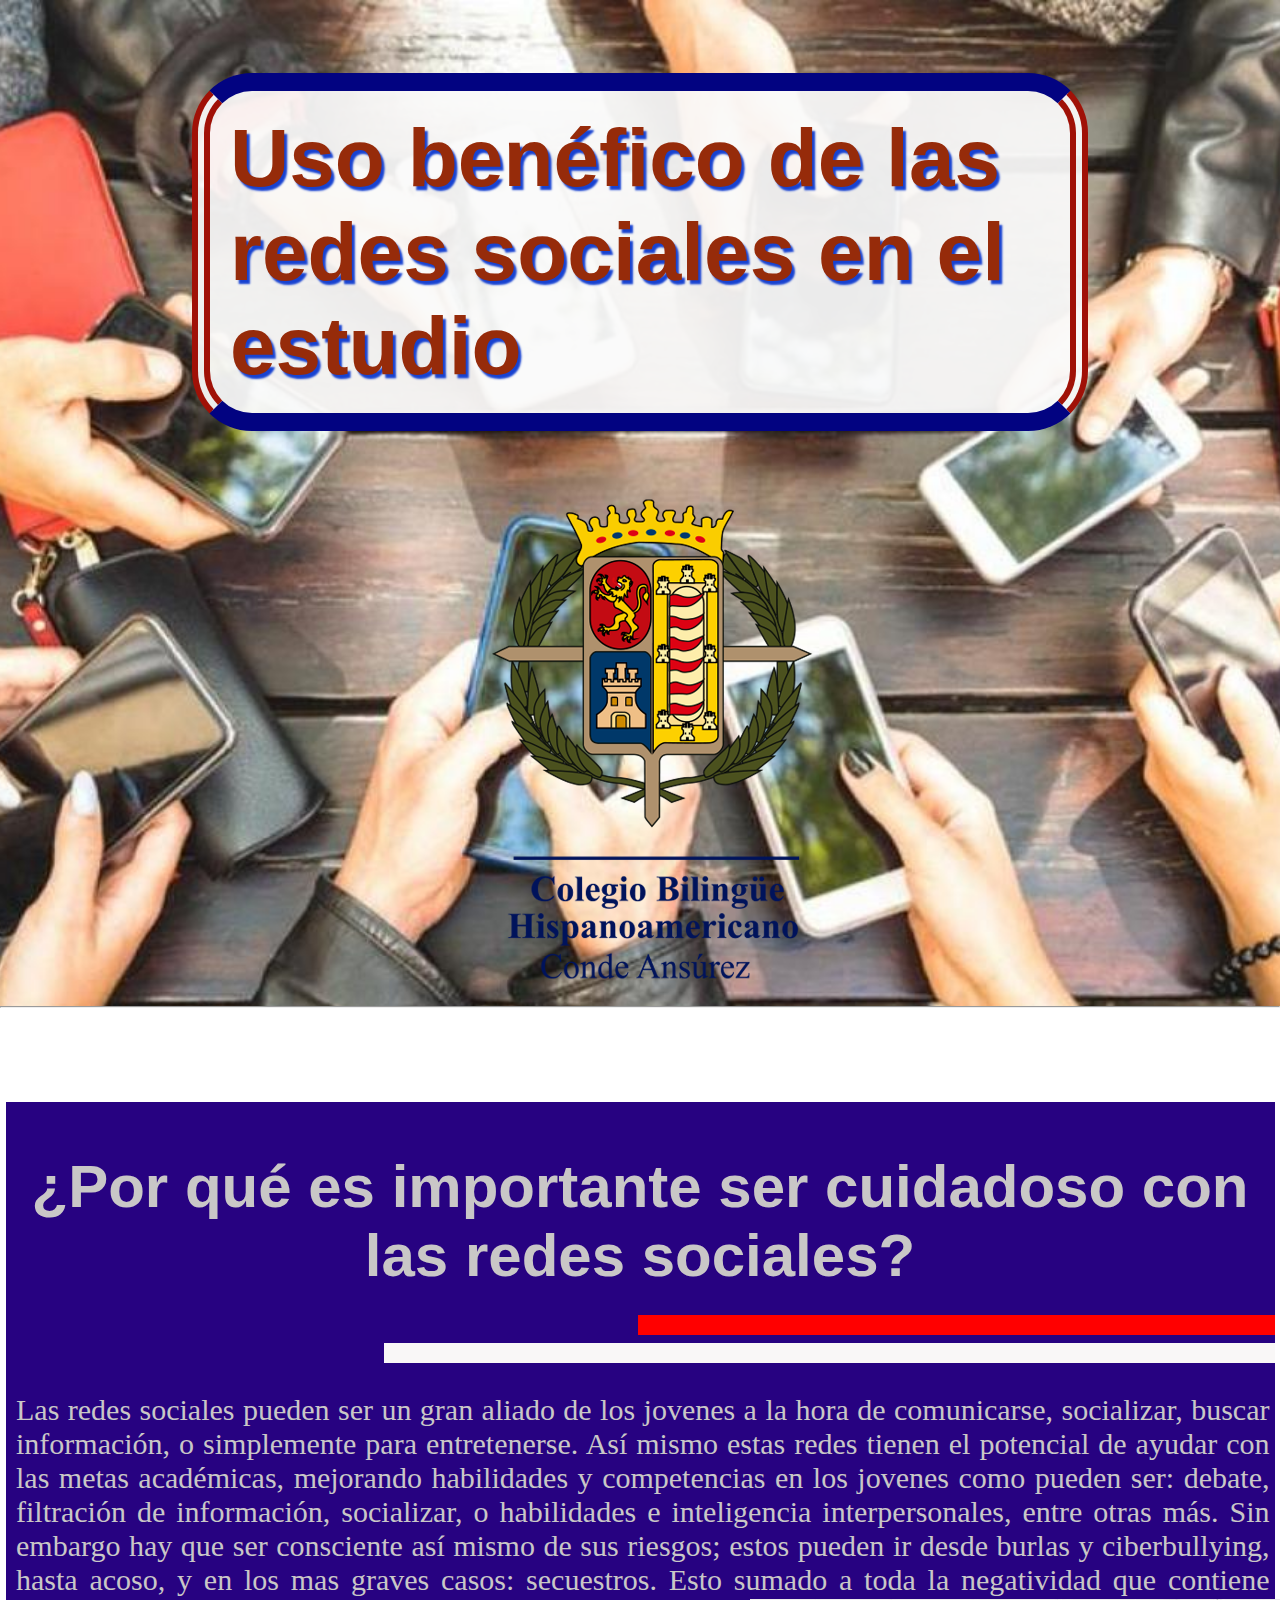
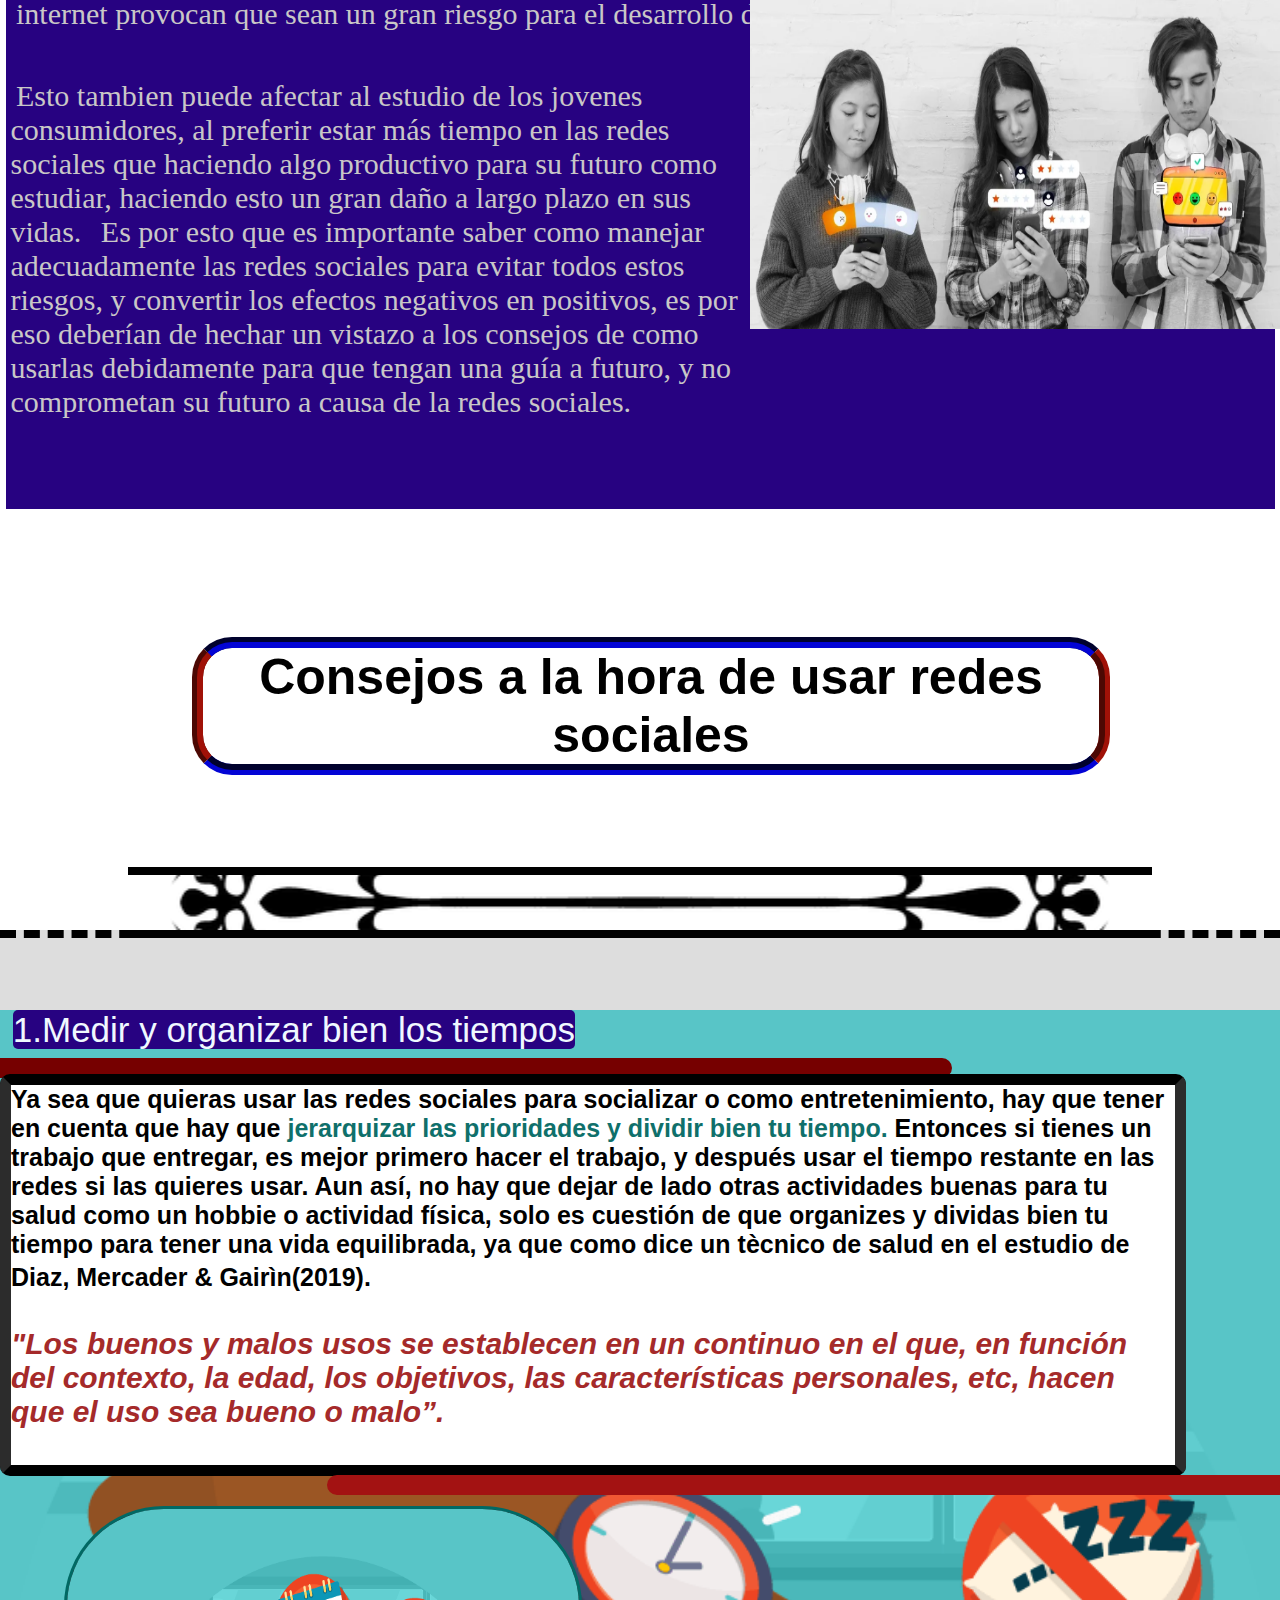
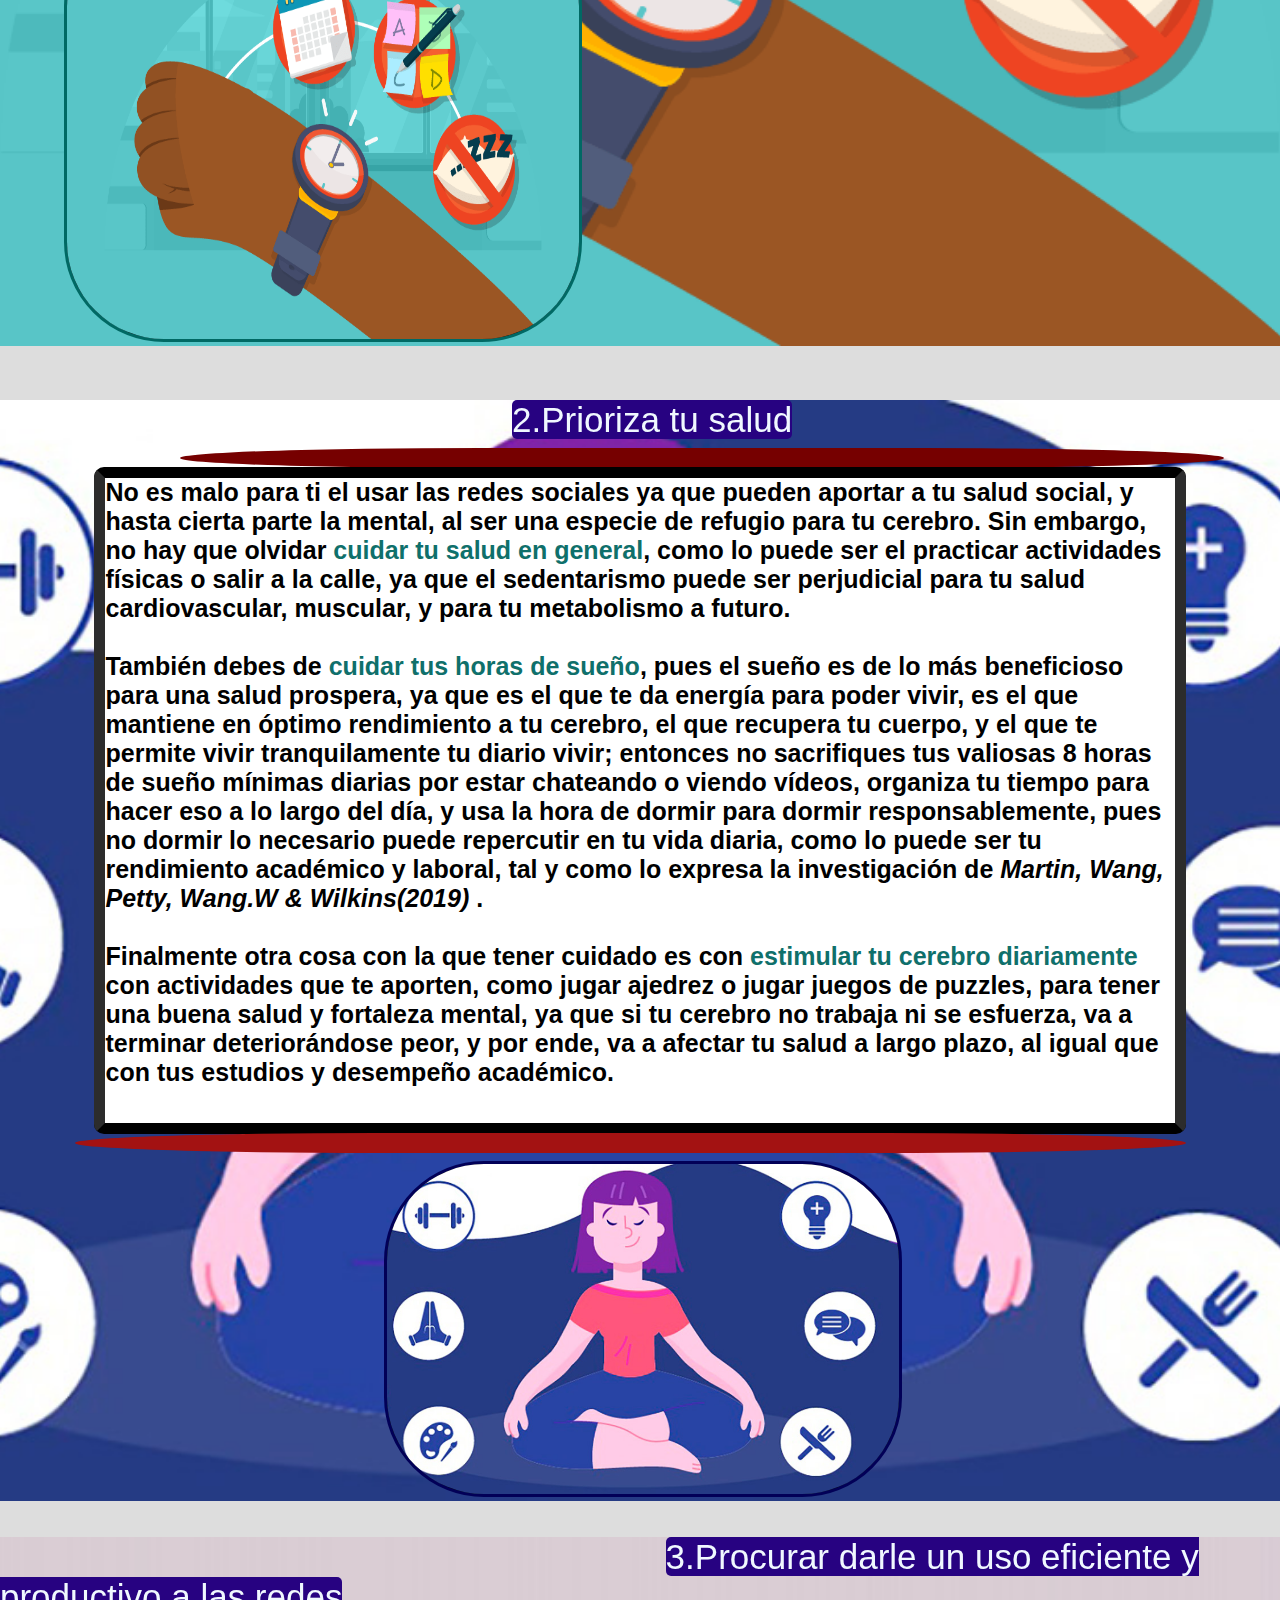
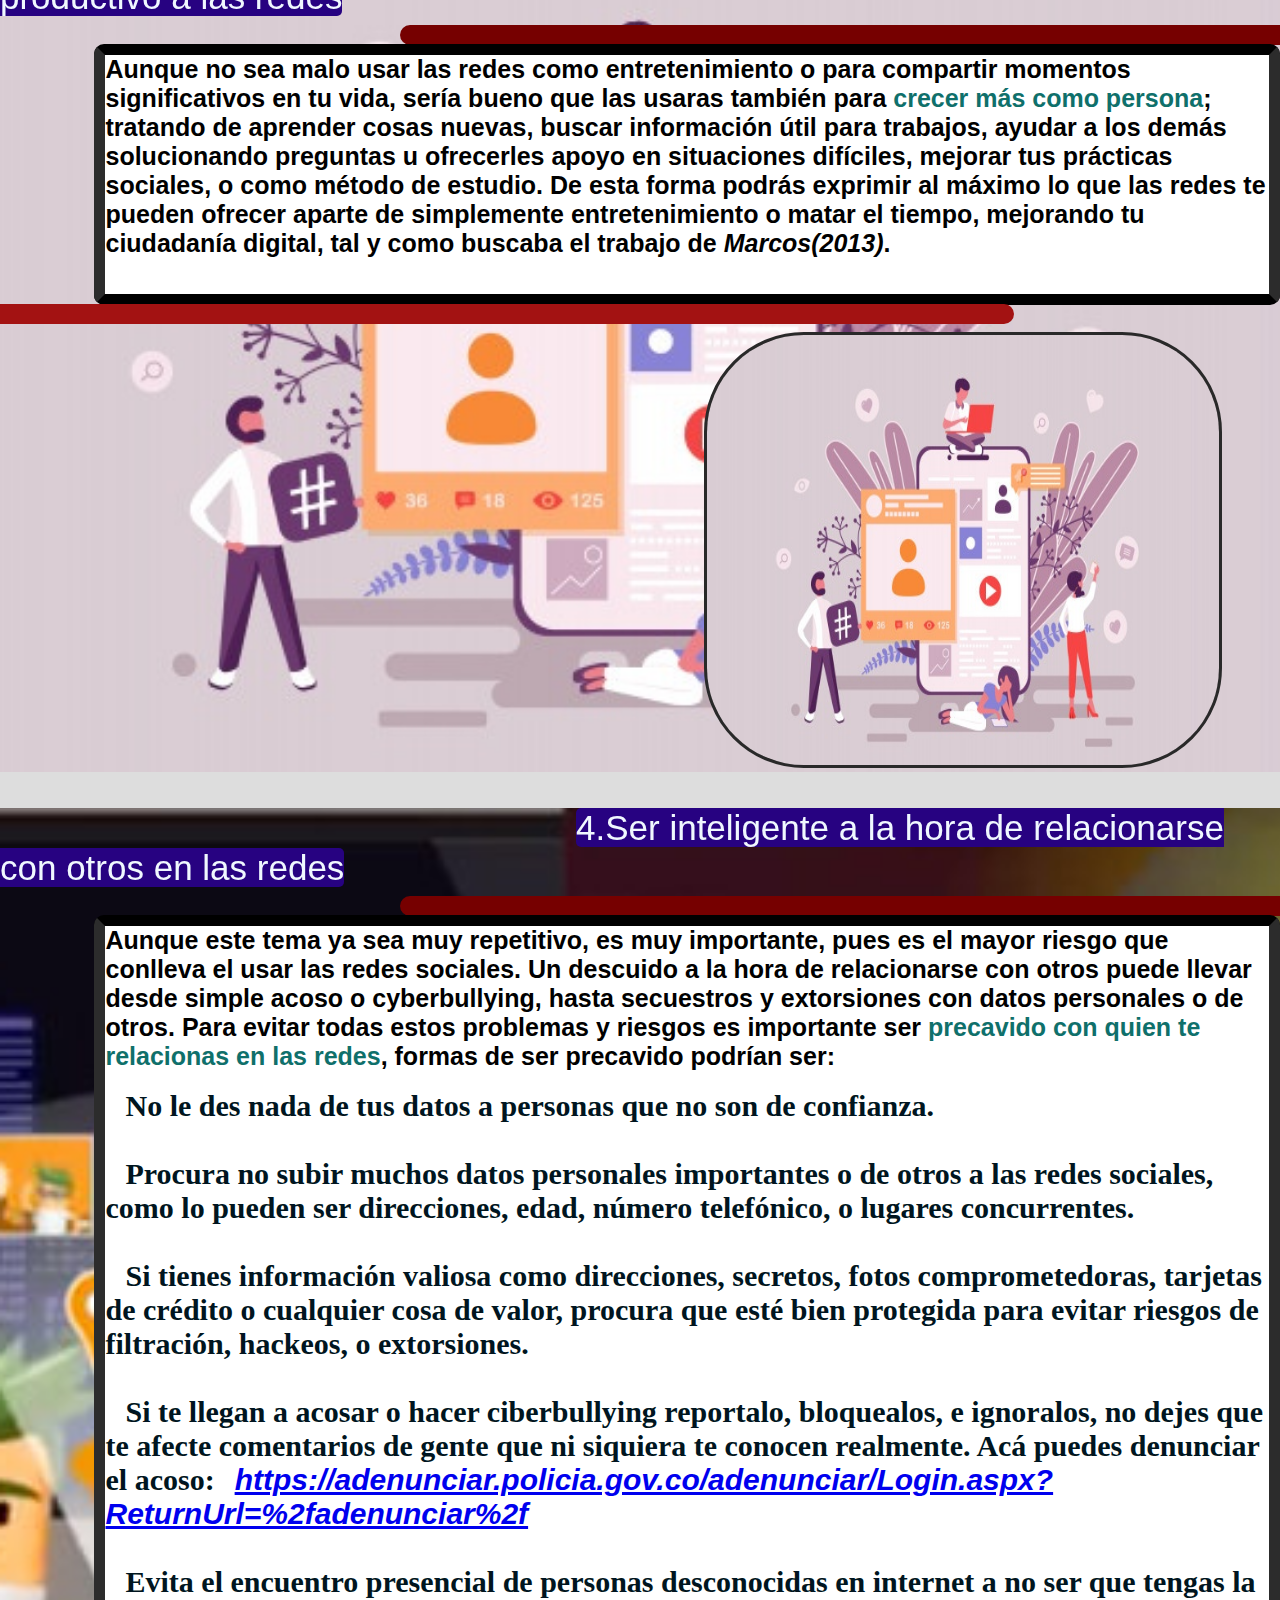
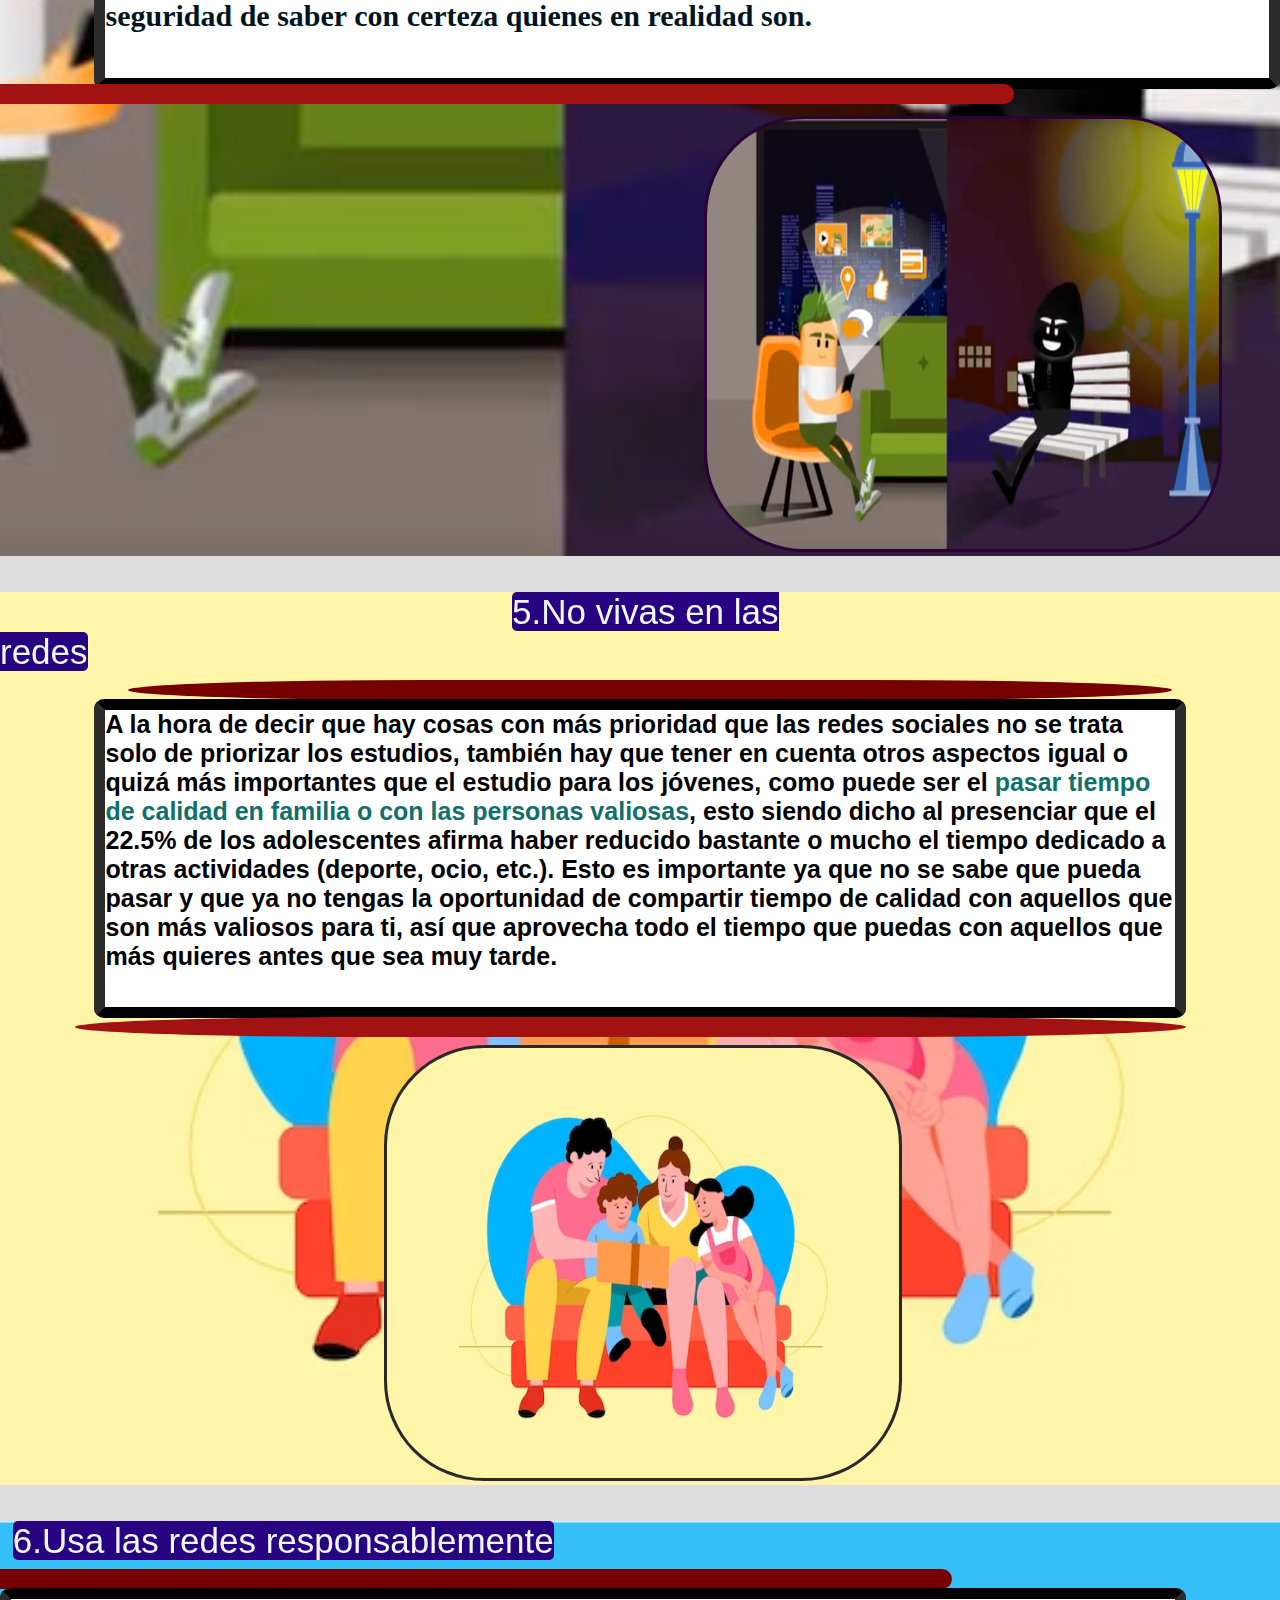
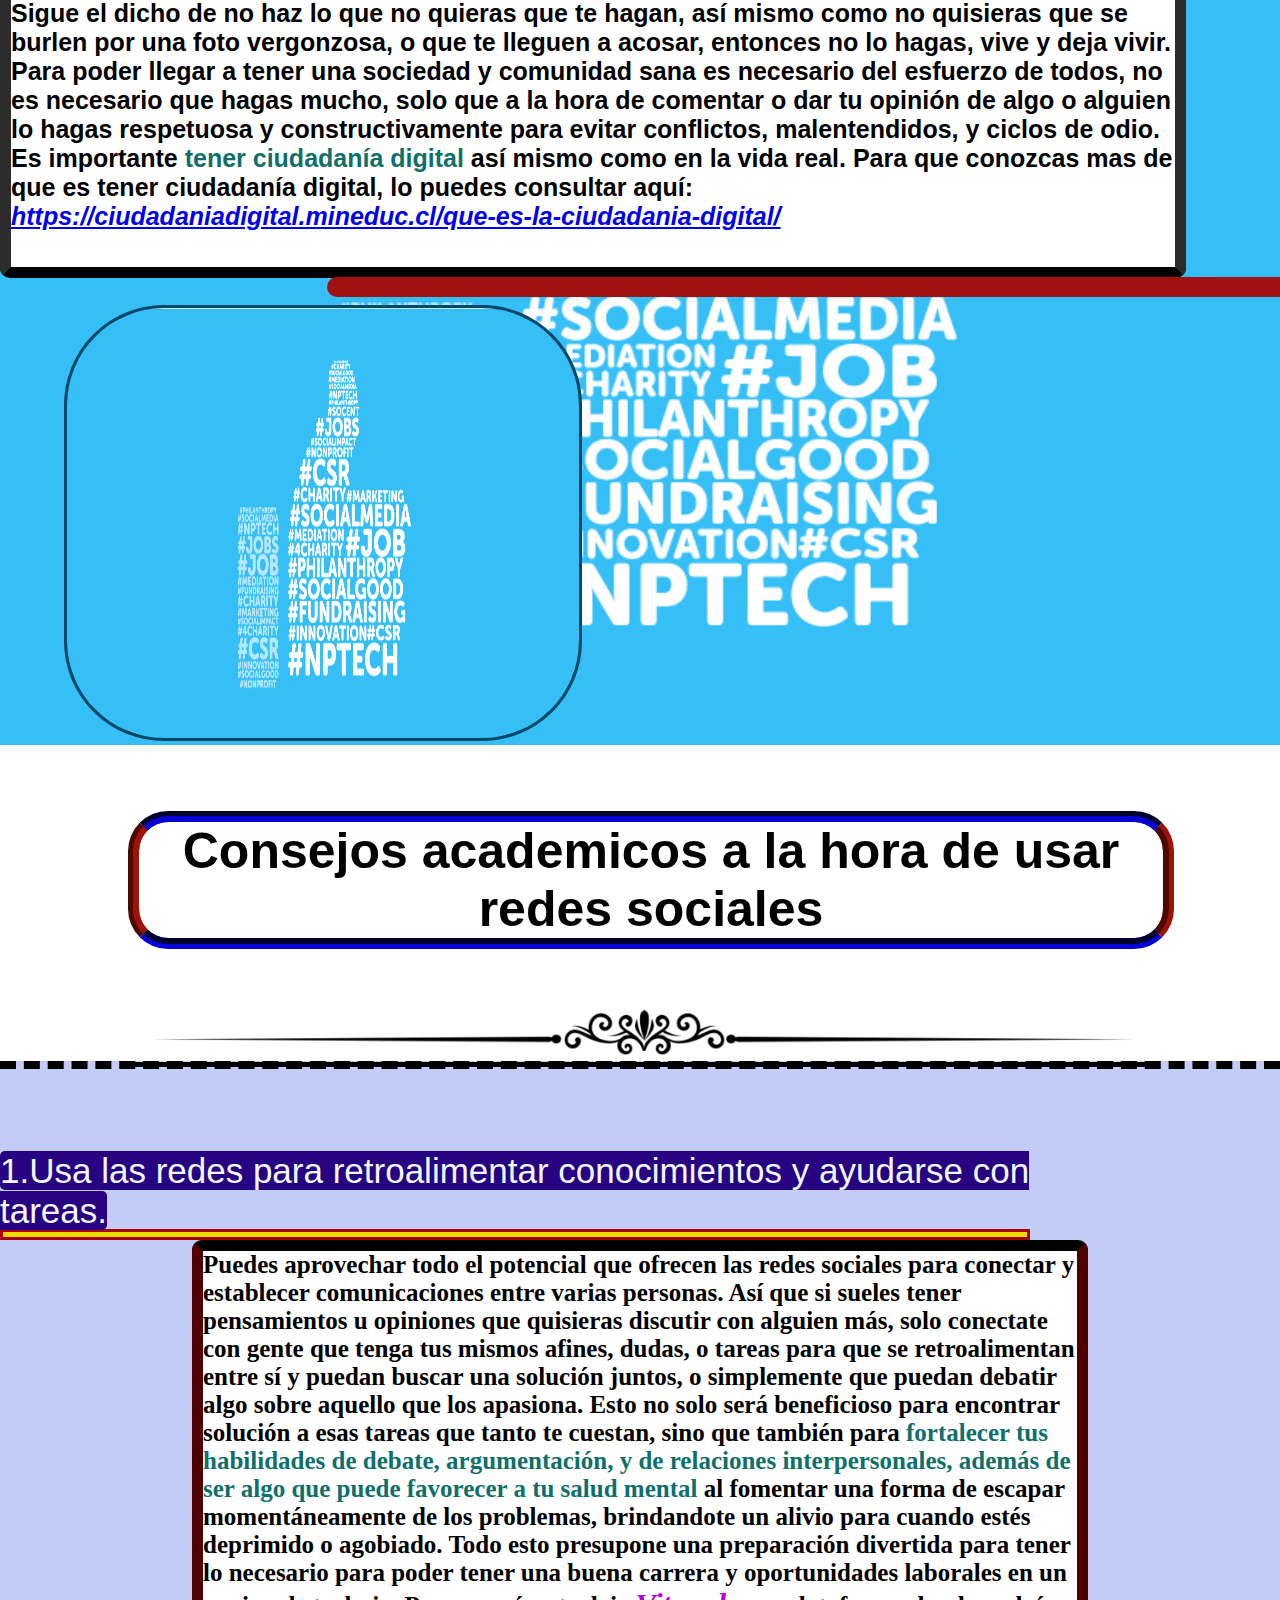
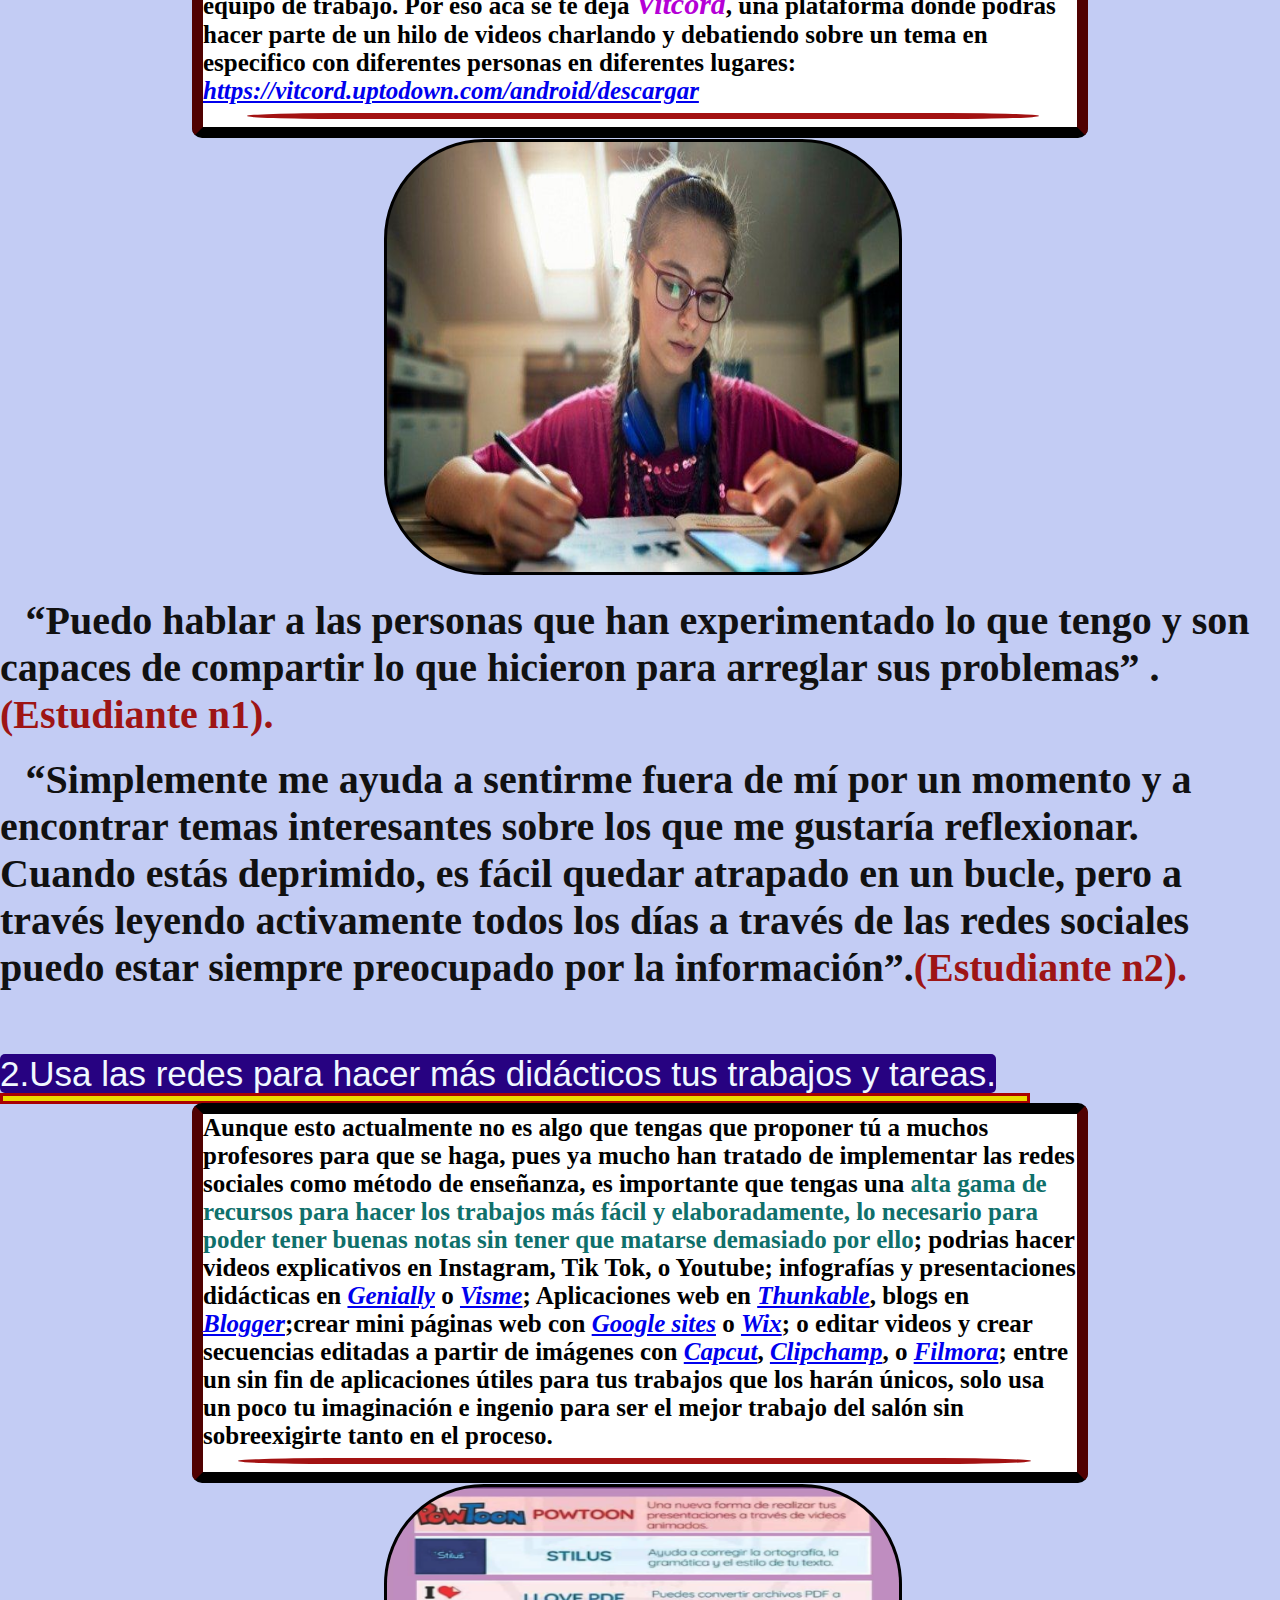
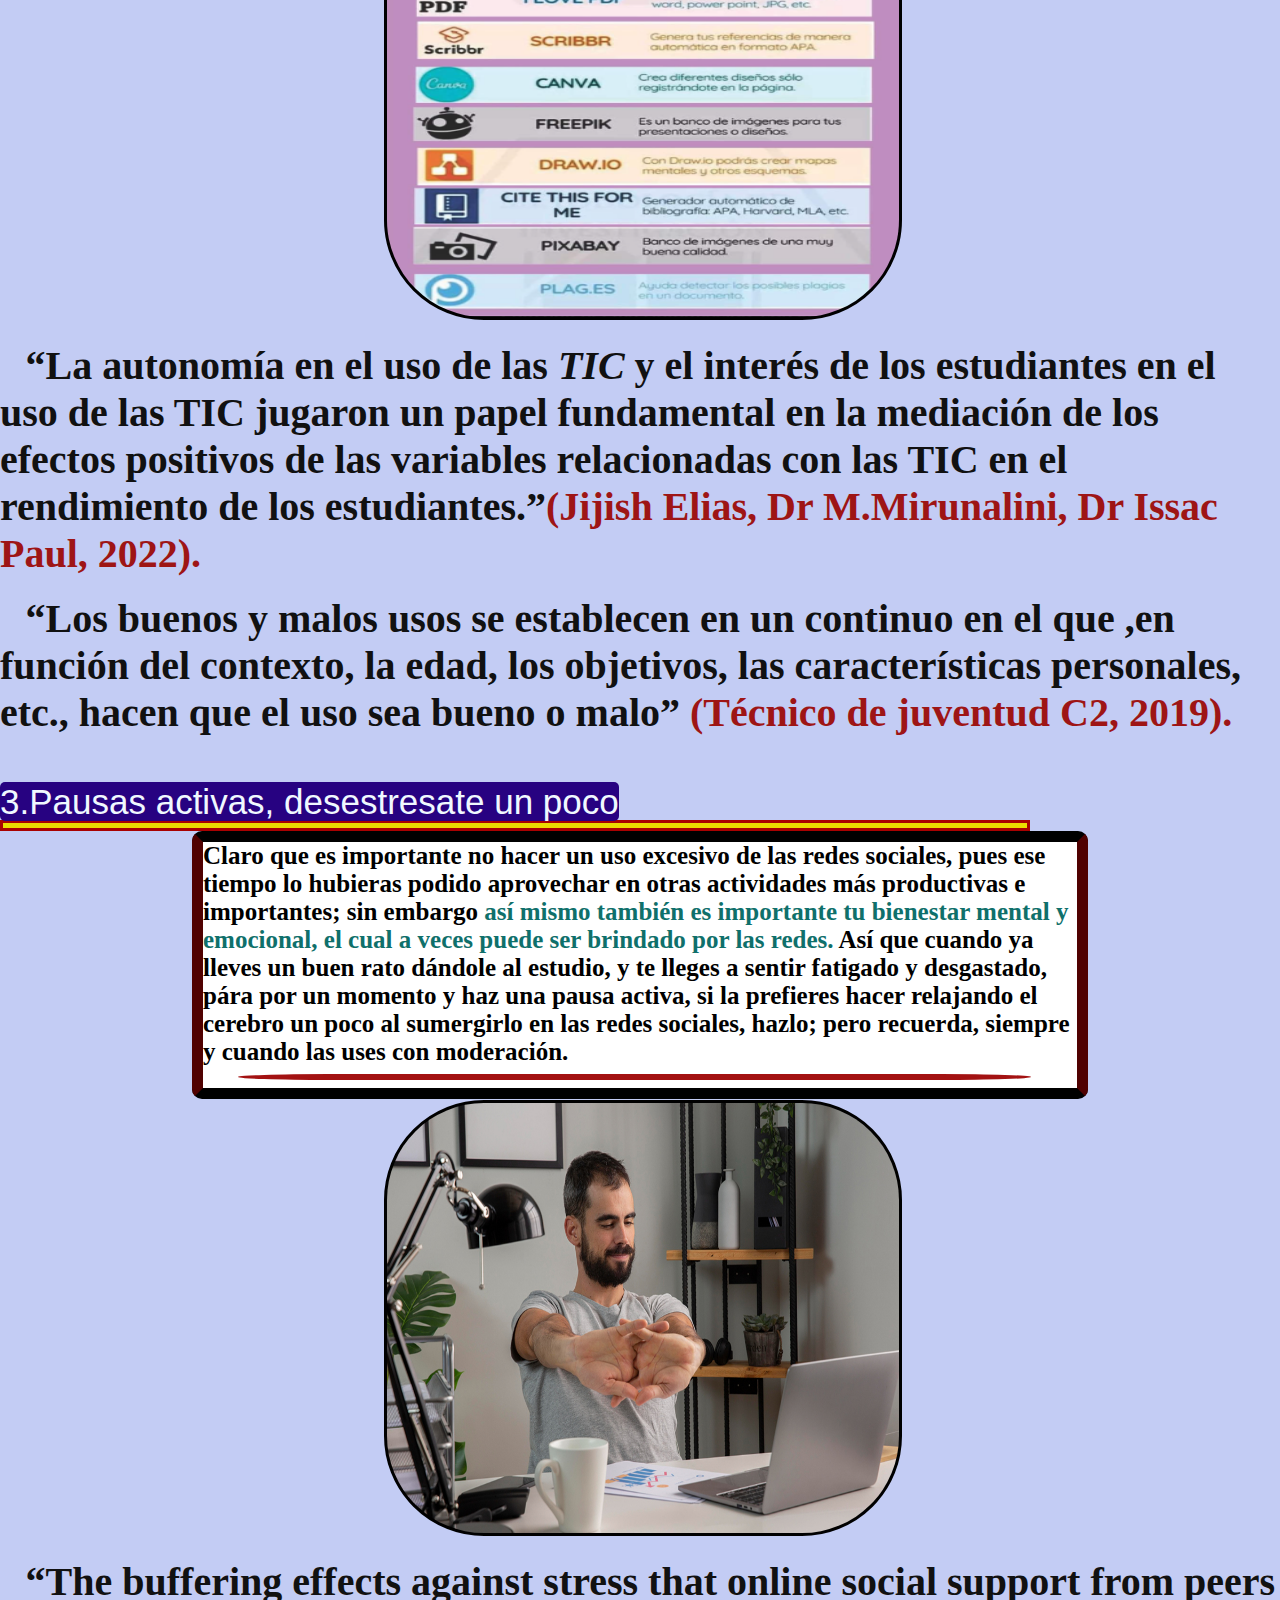
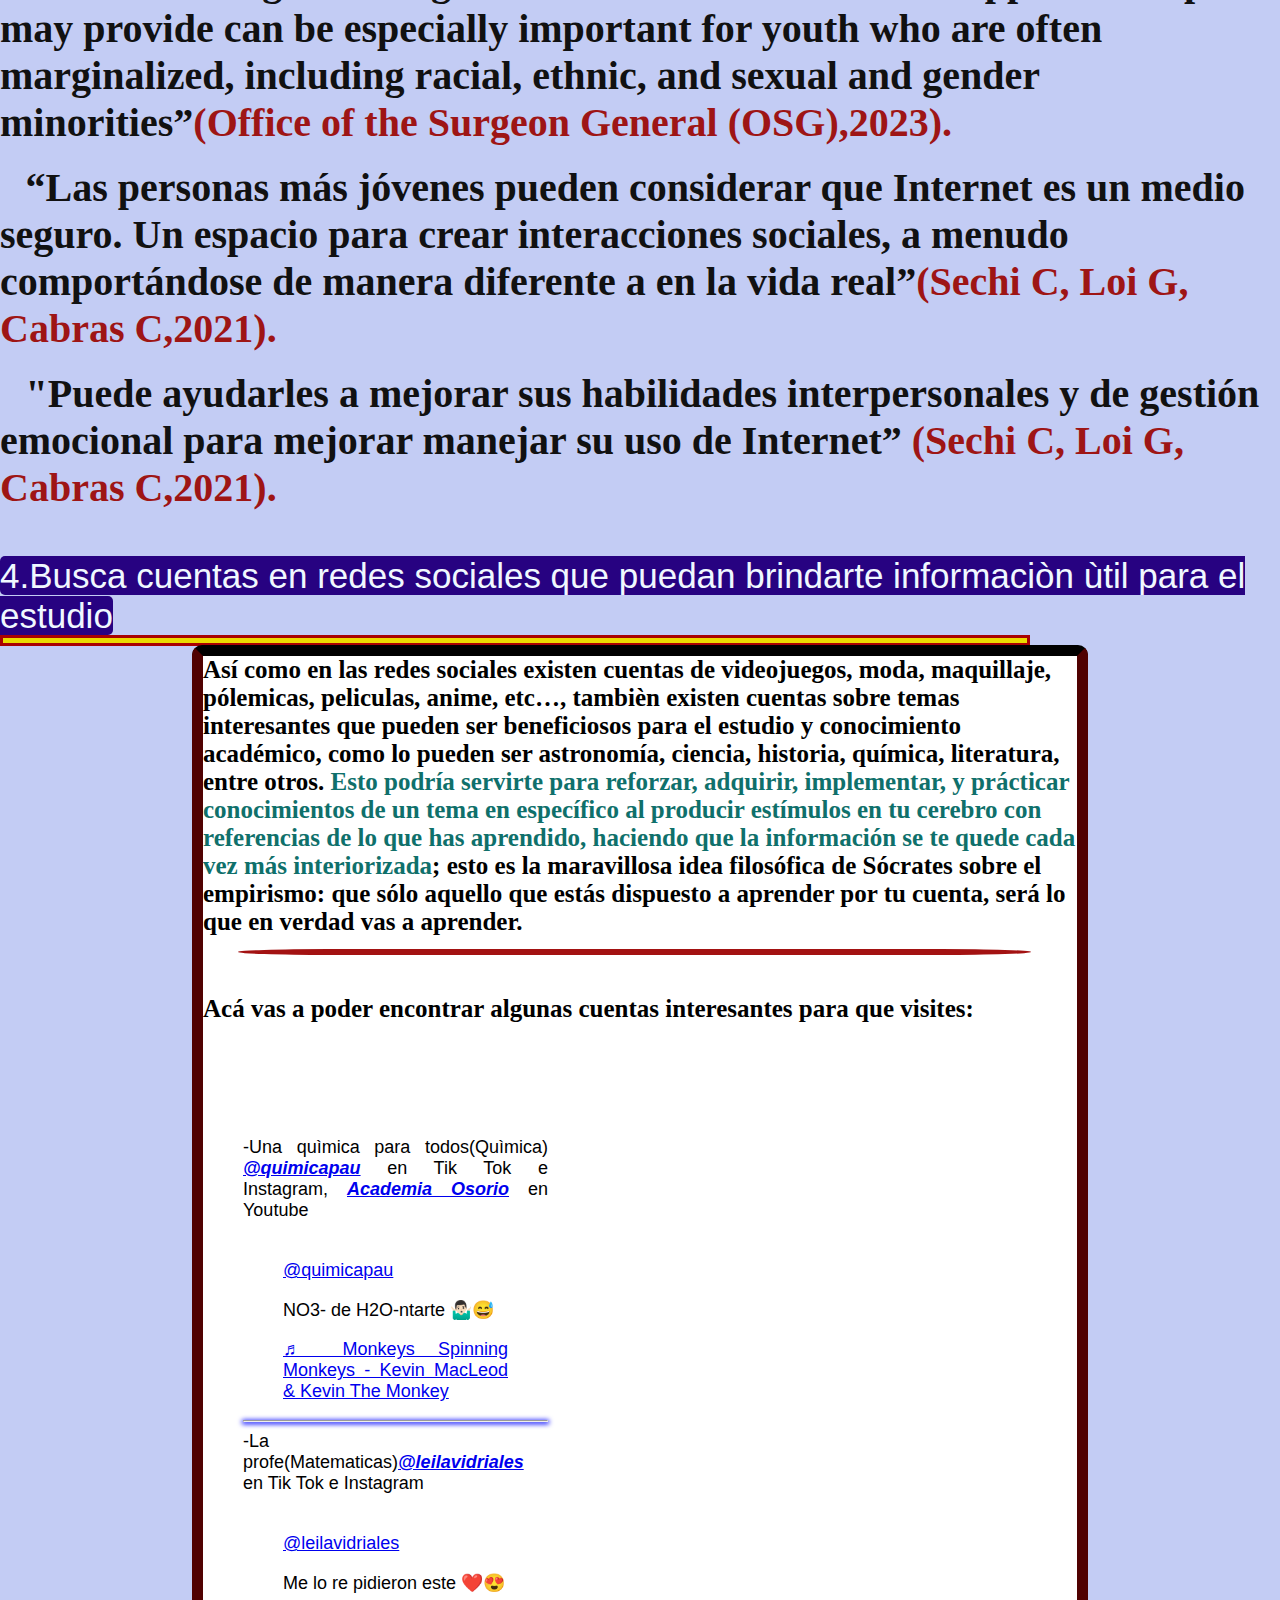
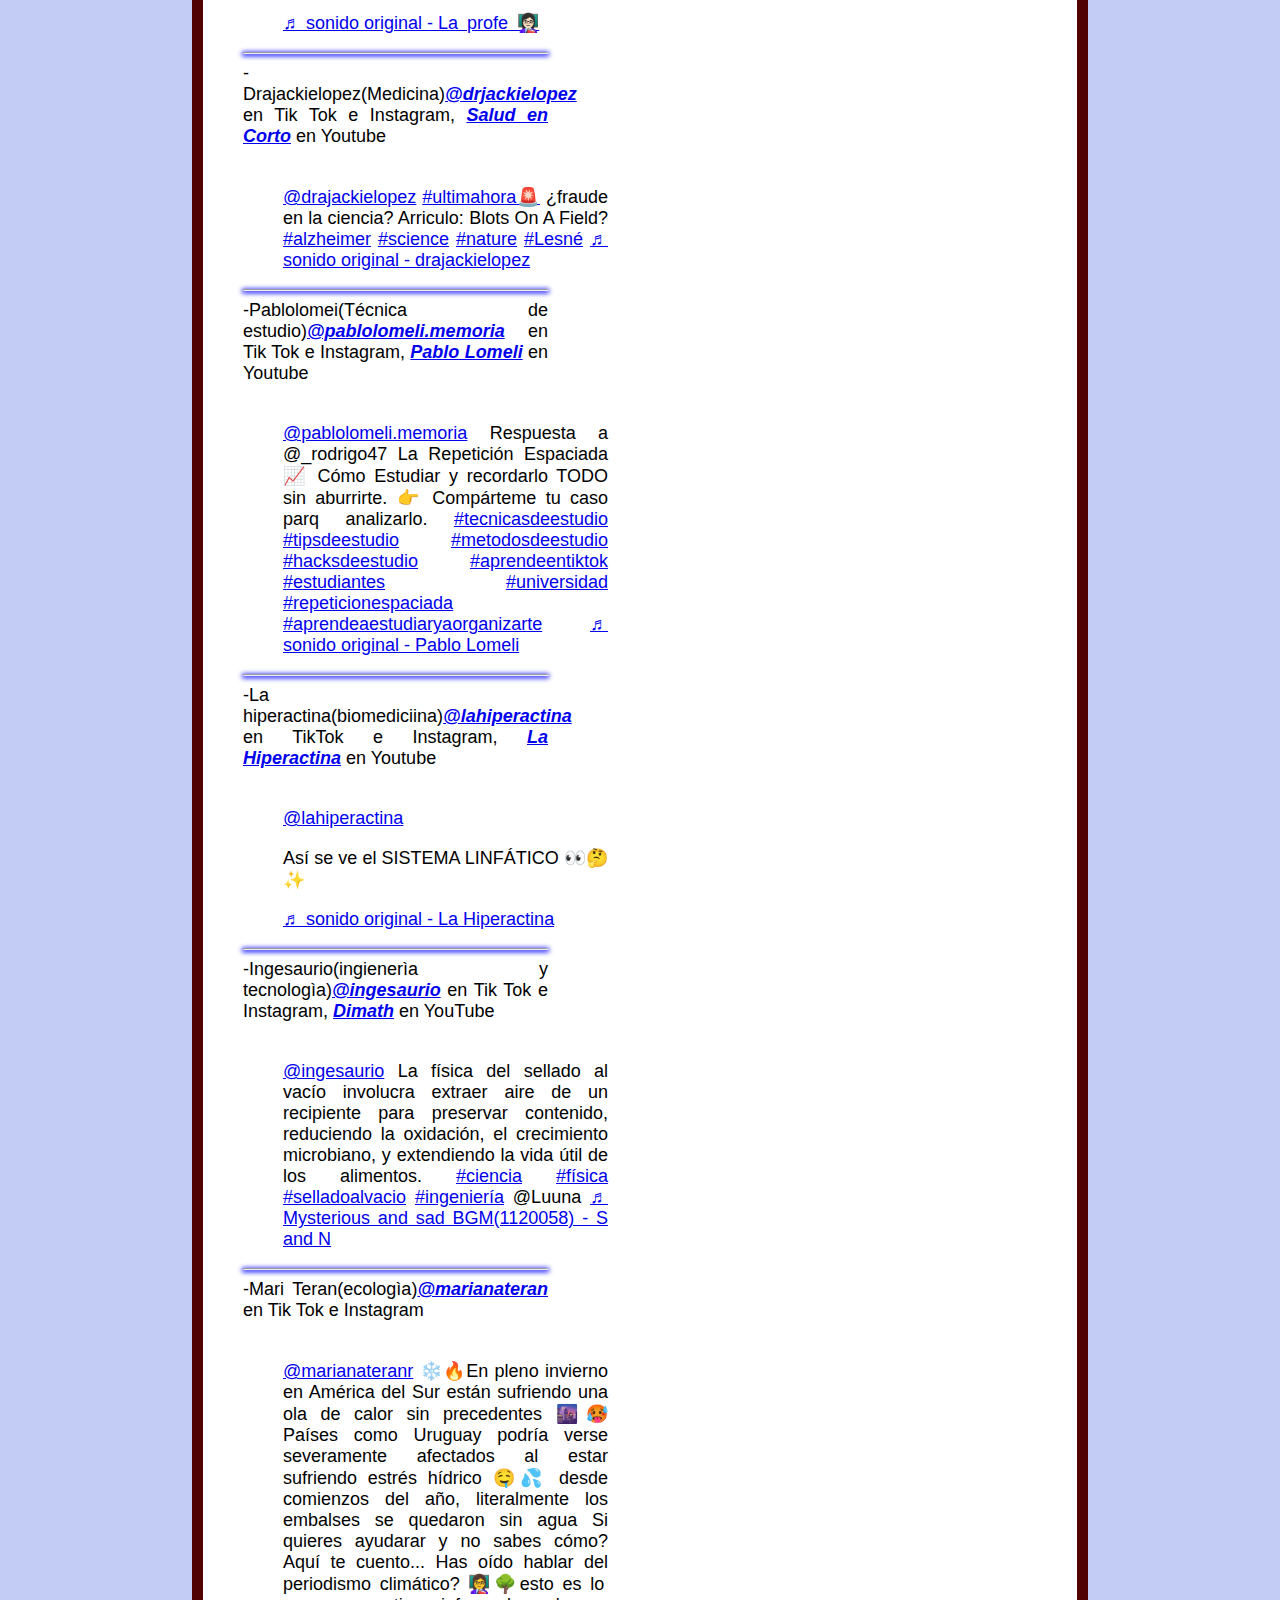
==== commit 41ec8ed1: "Update index.html" ====
--- a/index.html
+++ b/index.html
@@ -36,7 +36,7 @@
         <br>
         <hr width=50%  align="right"  size=20 color="#FF0000">
         <hr width=70%  align="right"  size=20 color="F9F7F7">
-        <p>Las redes sociales pueden ser un gran aliado de los jovenes a la hora de comunicarse, socializar, buscar información, o simplemente para entretenerse. Así mismo estas redes tienen el potencial de ayudar con las metaas académicas, mejorando habilidades y cometencias en los jovenes como pueden ser: debate, filtración de información, socializar, o habilidades e inteligencia interersonales, entre otras más. Sin embargo hay que ser consiente así mismo de sus riesgos; estos pueden ir desde burlas y ciberbullying, hasta acoso, y en los mas graves casos: secuestros. Esto sumado a toda la negatividad que contiene internet provocan que sean un gran riesgo para el desarrollo de los jovenes y su personalidad.</p>
+        <p>Las redes sociales pueden ser un gran aliado de los jovenes a la hora de comunicarse, socializar, buscar información, o simplemente para entretenerse. Así mismo estas redes tienen el potencial de ayudar con las metas académicas, mejorando habilidades y competencias en los jovenes como pueden ser: debate, filtración de información, socializar, o habilidades e inteligencia interpersonales, entre otras más. Sin embargo hay que ser consciente así mismo de sus riesgos; estos pueden ir desde burlas y ciberbullying, hasta acoso, y en los mas graves casos: secuestros. Esto sumado a toda la negatividad que contiene internet provocan que sean un gran riesgo para el desarrollo de los jovenes y su personalidad.</p>
         <br>
         <p1><img src="Captura.PNG" align="right" id="img2">Esto tambien puede afectar al estudio de los jovenes consumidores, al preferir estar más tiempo en las redes sociales que haciendo algo productivo para su futuro como estudiar, haciendo esto un gran daño a largo plazo en sus vidas.</p1>
         <p2>Es por esto que es importante saber como manejar adecuadamente las redes sociales para evitar todos estos riesgos, y convertir los efectos negativos en positivos, es por eso deberían de hechar un vistazo a los consejos de como usarlas debidamente para que tengan una guía a futuro, y no comprometan su futuro a causa de la redes sociales.</p2>
@@ -66,7 +66,7 @@
         <hr id="hr2" align="left" width=90%   >
         <div id="consejo1">
         <p5>
-          <b>Ya sea que quieras usar las redes sociales para socializar o como entretenimiento, hay que tener en cuenta que hay que <span style="color: #0F706B;">jerarquizar las prioridades y dividir bien tu tiempo.</span>  Entonces si tienes un trabajo que entregar es mejor primero hacer el trabajo, y después usar el tiempo restante en las redes si las quieres usar. Aun así, no hay que dejar de lado otras actividades buenas para tu salud como un hobbie o actividad física, solo es cuestión de que organizes y dividas bien tu tiempo para tener una vida equilibrada, ya que como dice un tècnico de salud en el estudio de Diaz, Mercader & Gairìn(2019). <i><big><br><br><span style="color:brown">"Los buenos y malos usos se establecen en un continuo en el que, en función del contexto, la edad, los objetivos, las características personales, etc, hacen que el uso sea bueno o malo”.</big></i></span> </b></p5>
+          <b>Ya sea que quieras usar las redes sociales para socializar o como entretenimiento, hay que tener en cuenta que hay que <span style="color: #0F706B;">jerarquizar las prioridades y dividir bien tu tiempo.</span>  Entonces si tienes un trabajo que entregar, es mejor primero hacer el trabajo, y después usar el tiempo restante en las redes si las quieres usar. Aun así, no hay que dejar de lado otras actividades buenas para tu salud como un hobbie o actividad física, solo es cuestión de que organizes y dividas bien tu tiempo para tener una vida equilibrada, ya que como dice un tècnico de salud en el estudio de Diaz, Mercader & Gairìn(2019). <i><big><br><br><span style="color:brown">"Los buenos y malos usos se establecen en un continuo en el que, en función del contexto, la edad, los objetivos, las características personales, etc, hacen que el uso sea bueno o malo”.</big></i></span> </b></p5>
         <hr id="hra" align="right" width=90% >
         </div>
         <br><img src="TIEMPO copy.png" id="img4">
@@ -78,7 +78,7 @@
         <p6 align="center">2.<p7>Prioriza tu salud</p7></p6>
         <hr id="hr3" align="left" width=80%   >
         <div id="consejo2">
-        <p8><b>No es malo para ti el usar las redes sociales ya que pueden aportar a tu salud social, y hasta cierta parte la mental, al ser una especie de refugio para tu cerebro. Sin embargo, no hay que olvidar <span style="color: #0F706B;">cuidar tu salud en general</span>, como lo puede ser el practicar actividades físicas o salir a la calle, ya que el sedentarismo puede ser perjudicial para tu salud cardiovascular, muscular, y para tu metabolismo a futuro. <br><br>También debes de <span style="color: #0F706B;">cuidar tus horas de sueño</span>, pues el sueño es de lo más beneficioso para una salud prospera, pues es el que te da energía para poder vivir, es el que mantiene en òptimo rendimiento a tu cerebro, el que recupera tu cuerpo, y el que te permite vivir tranquilamente tu diario vivir; entonces no sacrifiques tus valiosas 8 horas de sueño mínimas diarias por estar chateando o viendo vídeos, organiza tu tiempo para hacer eso a lo largo del día, y usa la hora de dormir para dormir responsablemente, pues no dormir lo necesario puede repercutir en tu vida diaria, como lo puede ser tu rendimiento académico y laboral, tal y como lo expresa la investigación de <i>Martin, Wang, Petty, Wang.W & Wilkins(2019)</i> .<br><br> Finalmente otra cosa con la que tener cuidado es con <span style="color: #0F706B;">estimular tu cerebro diariamente</span> con actividades que te aporten, como jugar ajedrez o jugar juegos de puzzles, para tener una buena salud y fortaleza mental, ya que si tu cerebro no trabaja ni se esfuerza, va a terminar deteriorándose peor, y por ende, va a afectar tu salud a largo plazo, al igual que con tus estudios y desempeño académico.        </b>
+        <p8><b>No es malo para ti el usar las redes sociales ya que pueden aportar a tu salud social, y hasta cierta parte la mental, al ser una especie de refugio para tu cerebro. Sin embargo, no hay que olvidar <span style="color: #0F706B;">cuidar tu salud en general</span>, como lo puede ser el practicar actividades físicas o salir a la calle, ya que el sedentarismo puede ser perjudicial para tu salud cardiovascular, muscular, y para tu metabolismo a futuro. <br><br>También debes de <span style="color: #0F706B;">cuidar tus horas de sueño</span>, pues el sueño es de lo más beneficioso para una salud prospera, ya que es el que te da energía para poder vivir, es el que mantiene en óptimo rendimiento a tu cerebro, el que recupera tu cuerpo, y el que te permite vivir tranquilamente tu diario vivir; entonces no sacrifiques tus valiosas 8 horas de sueño mínimas diarias por estar chateando o viendo vídeos, organiza tu tiempo para hacer eso a lo largo del día, y usa la hora de dormir para dormir responsablemente, pues no dormir lo necesario puede repercutir en tu vida diaria, como lo puede ser tu rendimiento académico y laboral, tal y como lo expresa la investigación de <i>Martin, Wang, Petty, Wang.W & Wilkins(2019)</i> .<br><br> Finalmente otra cosa con la que tener cuidado es con <span style="color: #0F706B;">estimular tu cerebro diariamente</span> con actividades que te aporten, como jugar ajedrez o jugar juegos de puzzles, para tener una buena salud y fortaleza mental, ya que si tu cerebro no trabaja ni se esfuerza, va a terminar deteriorándose peor, y por ende, va a afectar tu salud a largo plazo, al igual que con tus estudios y desempeño académico.        </b>
           </p8>
           <hr id="hrb" align="center" width=102%   >
        </div>
